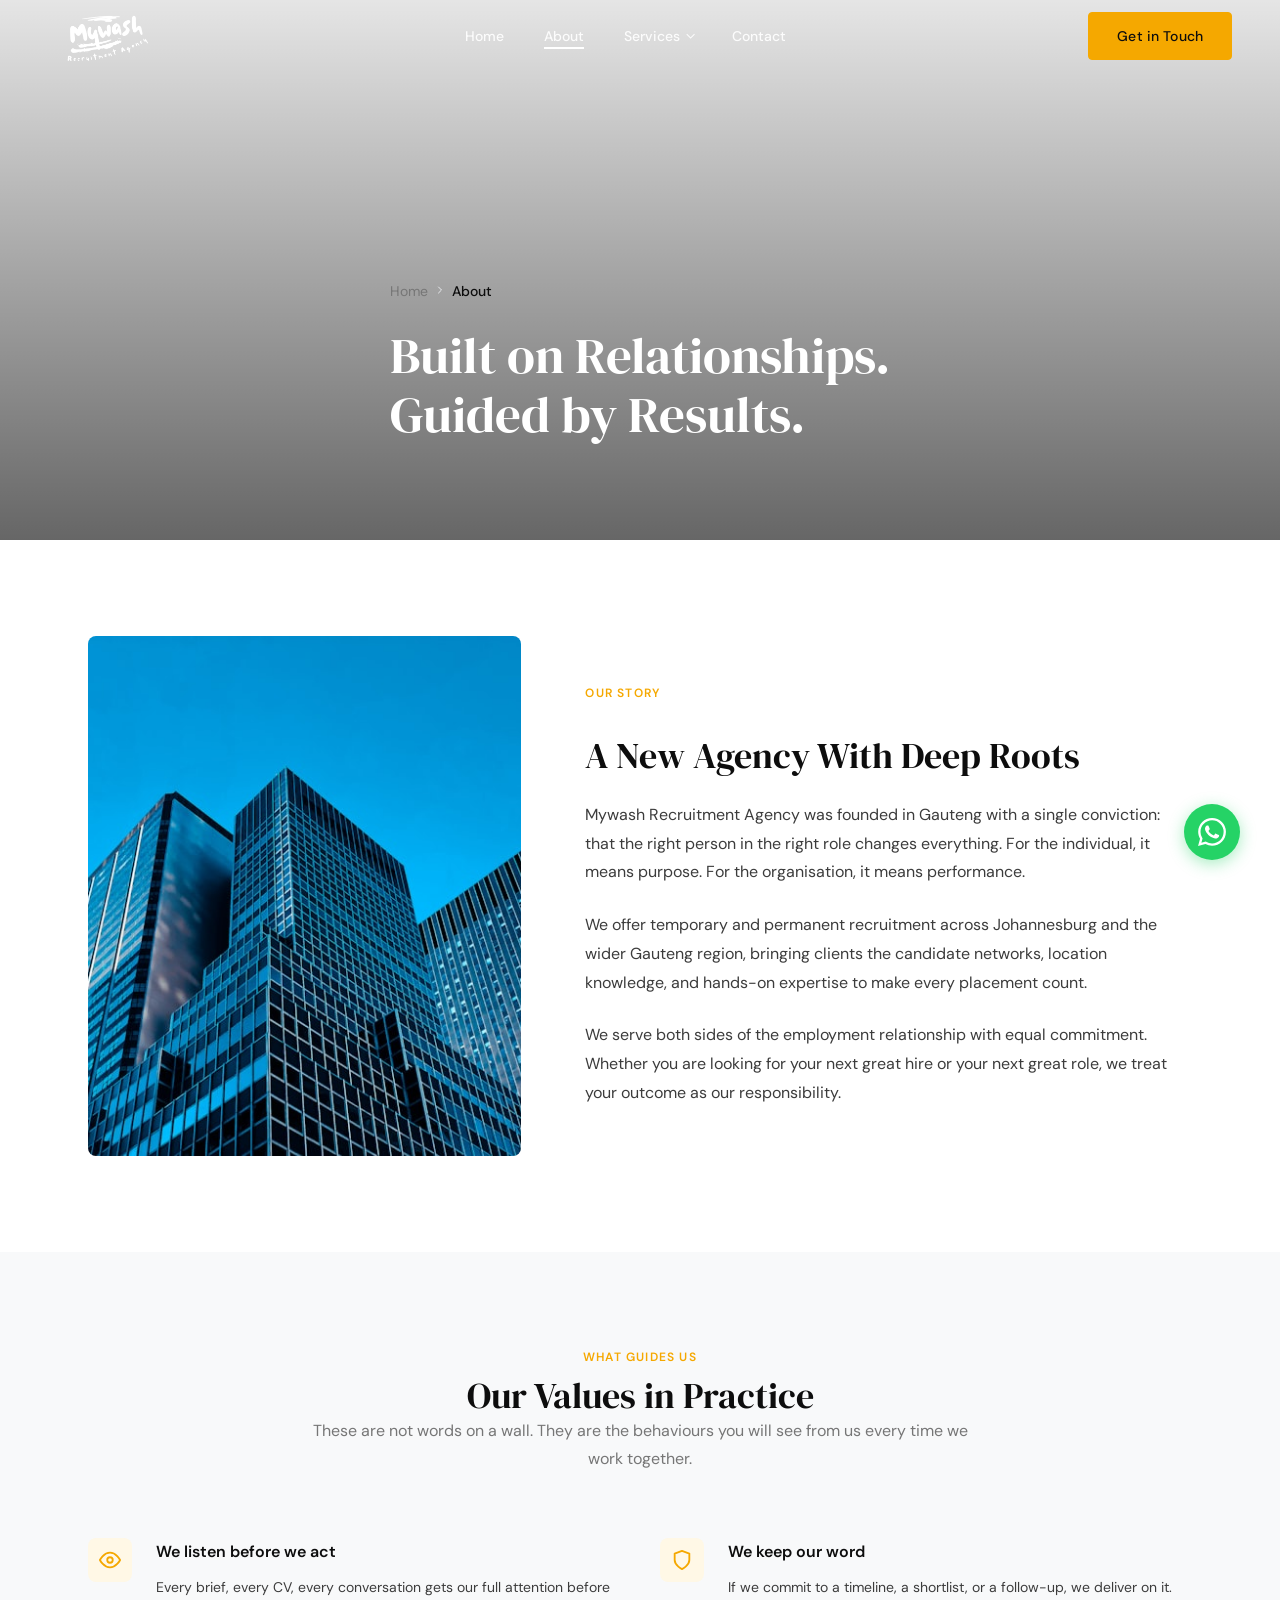
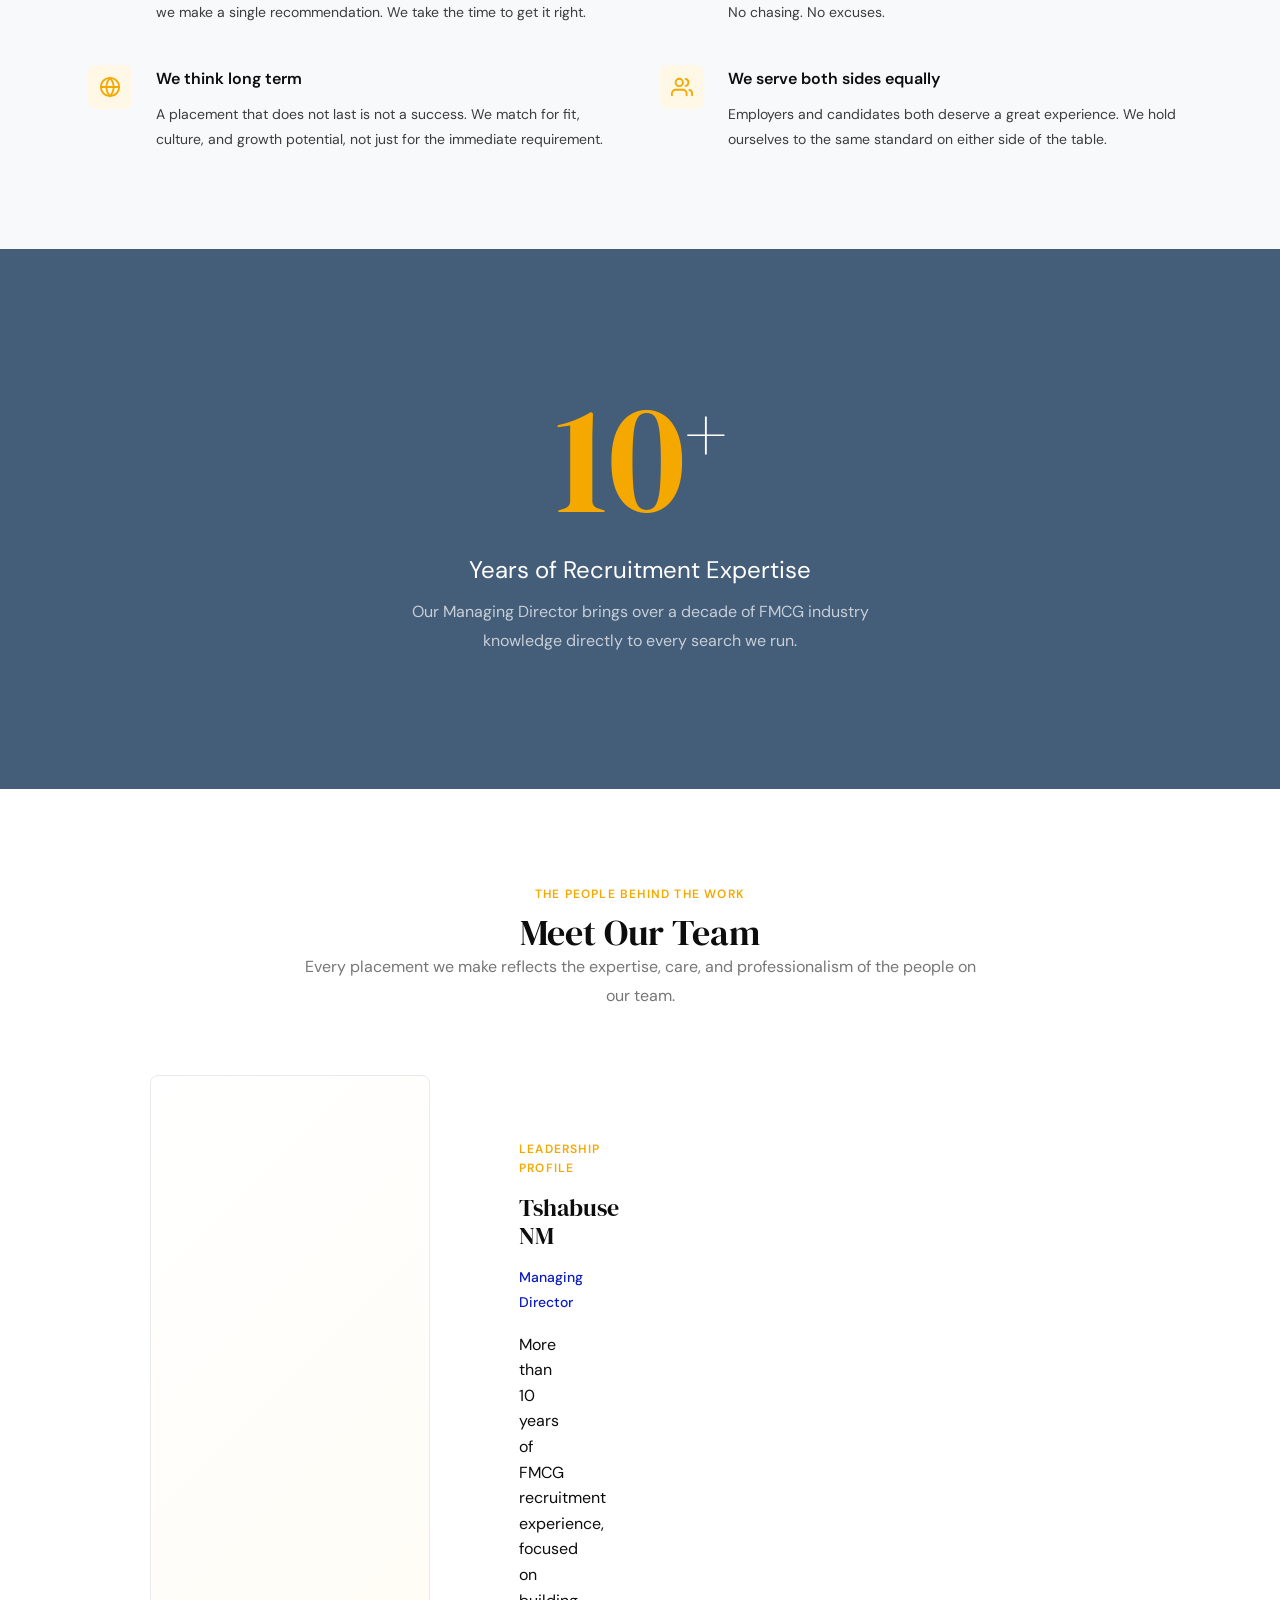
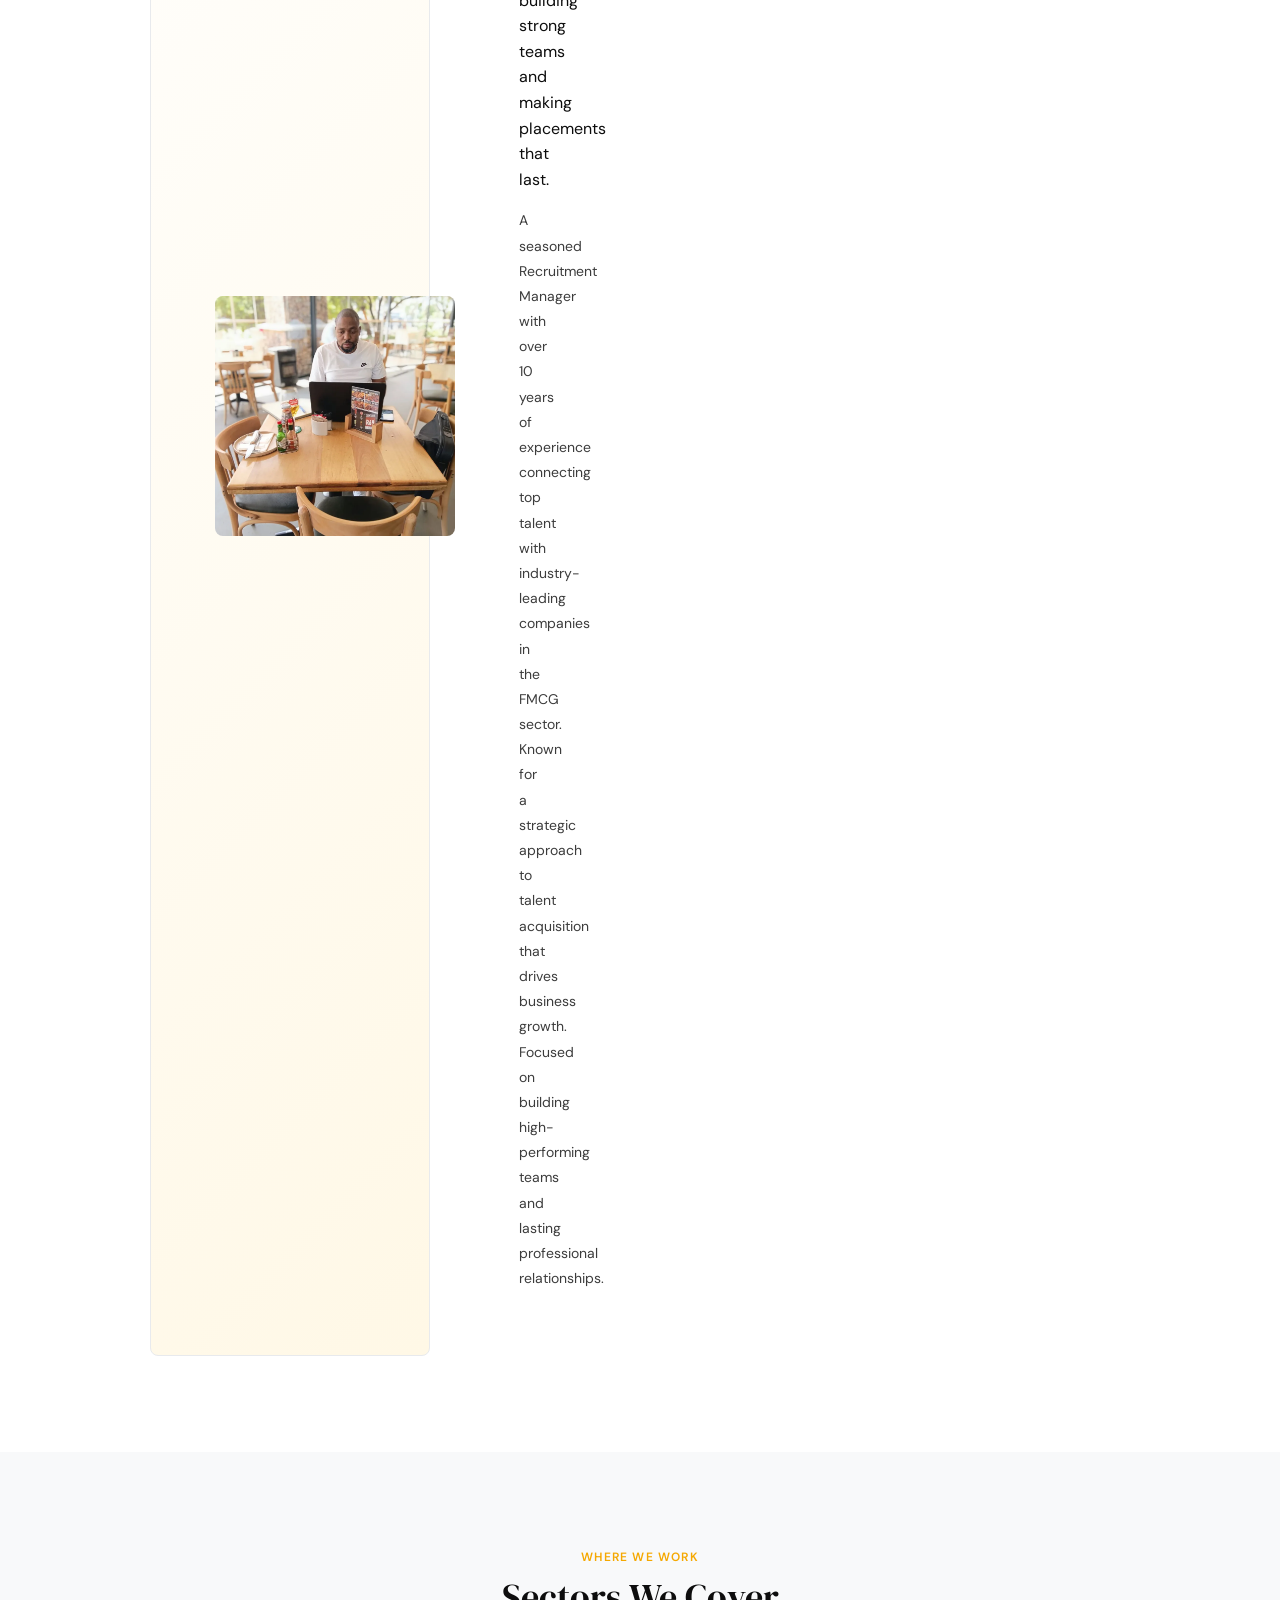
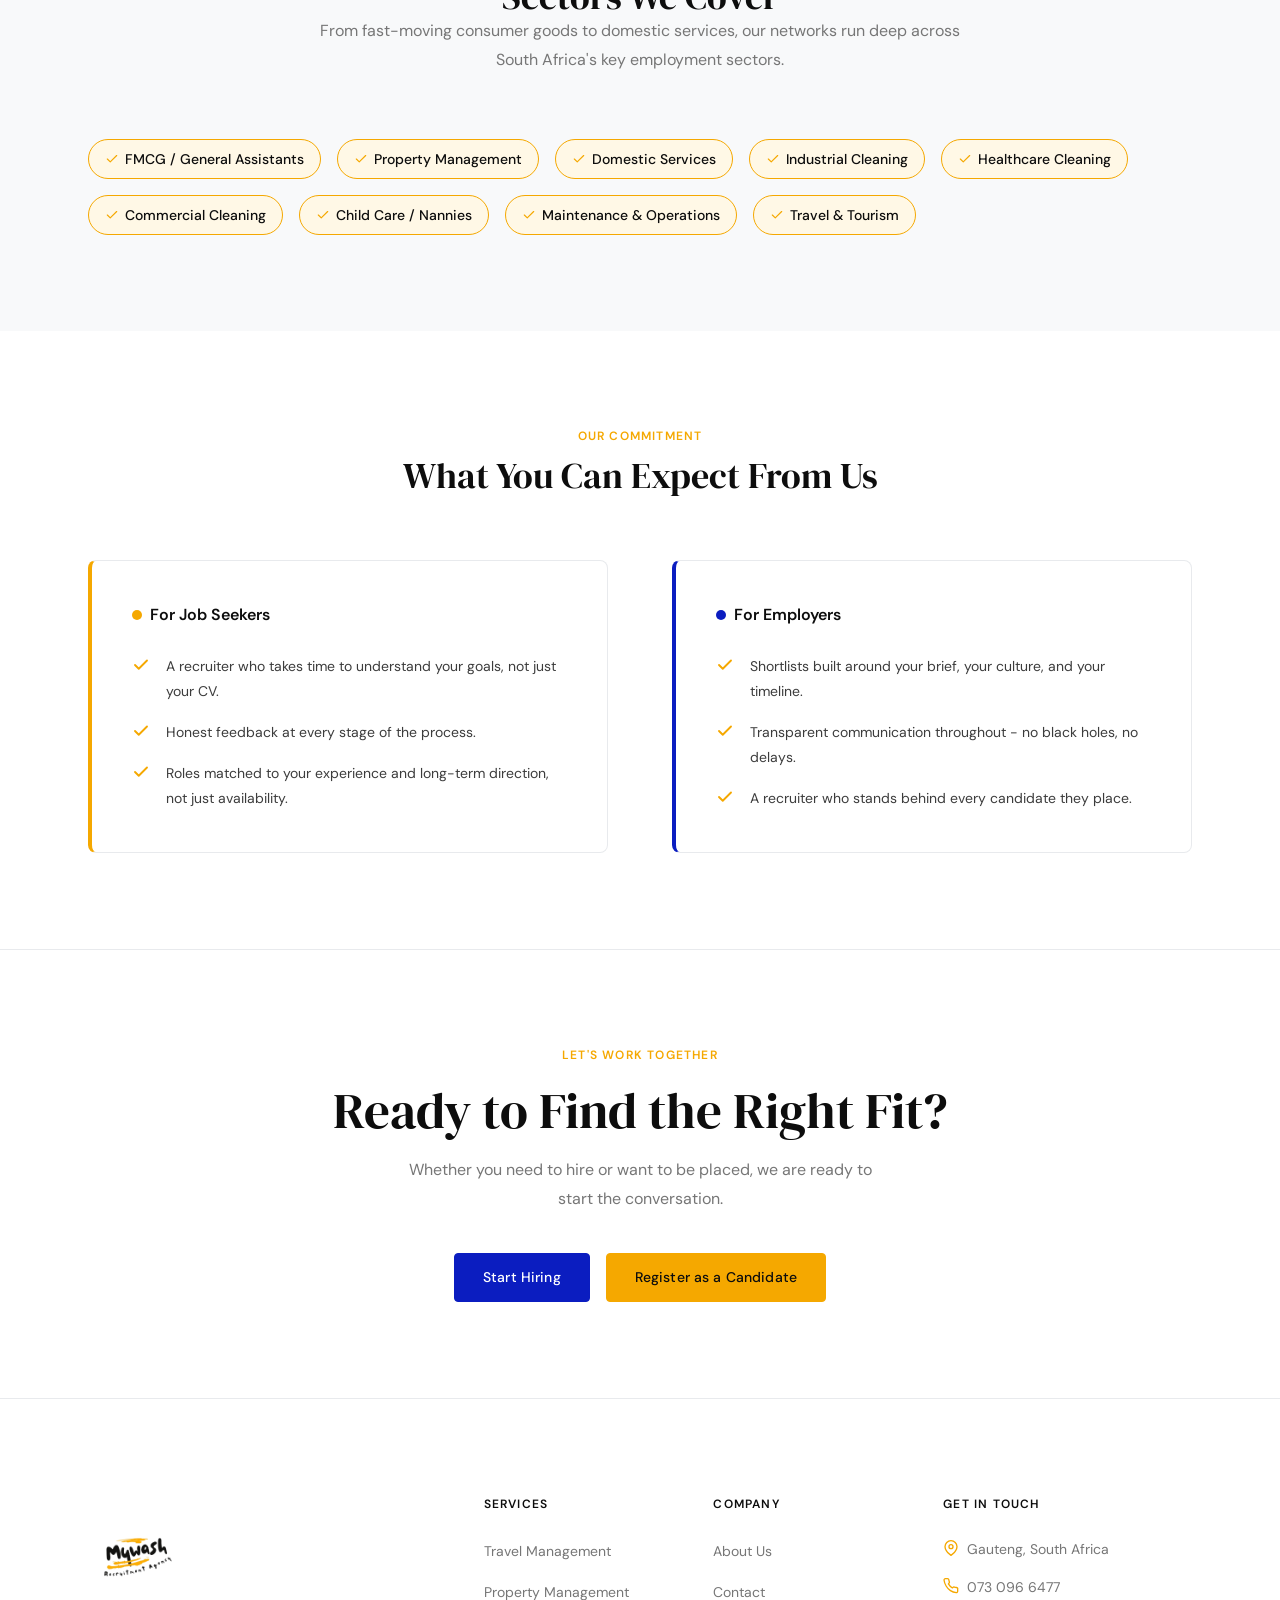
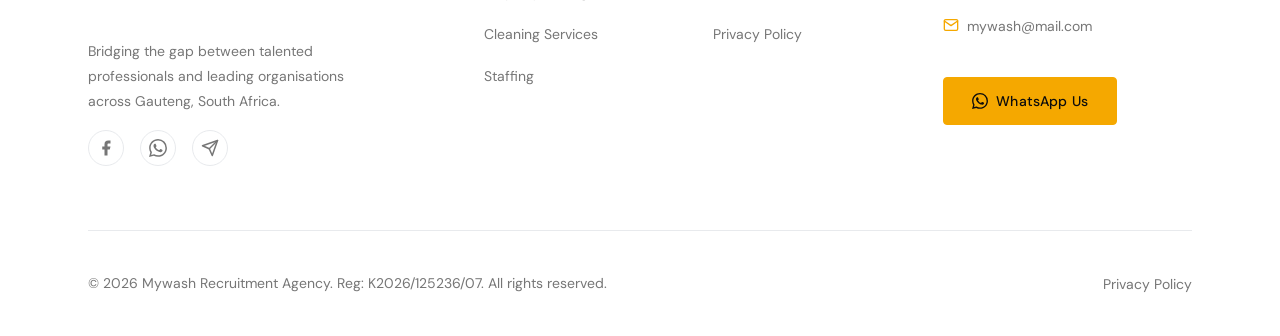
==== about.html @ baf0dbfb "replace unsplash images with local" ====
<!DOCTYPE html>
<html lang="en">
<head>
  <meta charset="UTF-8" />
  <meta name="viewport" content="width=device-width, initial-scale=1.0" />

  <!-- Primary SEO -->
  <title>About Us | Mywash Recruitment Agency - Gauteng</title>
  <meta name="description" content="Meet the team behind Mywash Recruitment Agency. Based in Gauteng, we connect top talent with leading organisations through a personalised, strategic approach to recruitment." />
  <link rel="canonical" href="https://www.mywashrecruitment.co.za/about.html" />
  <meta name="robots" content="index, follow" />

  <!-- Open Graph -->
  <meta property="og:type"         content="website" />
  <meta property="og:title"        content="About Mywash Recruitment Agency" />
  <meta property="og:description"  content="Based in Gauteng, we connect top talent with leading organisations through a personalised, strategic approach to recruitment." />
  <meta property="og:url"          content="https://www.mywashrecruitment.co.za/about.html" />
  <meta property="og:image"        content="https://www.mywashrecruitment.co.za/images/og/about-og.jpg" />
  <meta property="og:image:width"  content="1200" />
  <meta property="og:image:height" content="630" />
  <meta property="og:site_name"    content="Mywash Recruitment Agency" />

  <!-- Twitter/X Card -->
  <meta name="twitter:card"        content="summary_large_image" />
  <meta name="twitter:title"       content="About Mywash Recruitment Agency" />
  <meta name="twitter:description" content="Based in Gauteng, we connect top talent with leading organisations through a personalised, strategic approach to recruitment." />
  <meta name="twitter:image"       content="https://www.mywashrecruitment.co.za/images/og/about-og.jpg" />

  <!-- Preconnect -->
  <link rel="preconnect" href="https://fonts.googleapis.com" />
  <link rel="preconnect" href="https://fonts.gstatic.com" crossorigin />

  <!-- Fonts -->
  <link href="https://fonts.googleapis.com/css2?family=DM+Serif+Display&family=DM+Sans:wght@400;500;600&display=swap" rel="stylesheet" />

  <!-- Favicon -->
  <link rel="icon" type="image/png" href="/images/logo.png" />
  <link rel="apple-touch-icon" href="/images/logo.png" sizes="180x180" />
  <link rel="manifest" href="/site.webmanifest" />
  <meta name="theme-color" content="#F5A800" />

  <!-- Structured Data: Organization -->
  <script type="application/ld+json">
  {
    "@context": "https://schema.org",
    "@type": "Organization",
    "name": "Mywash Recruitment Agency",
    "url": "https://www.mywashrecruitment.co.za",
    "logo": "https://www.mywashrecruitment.co.za/images/logo.png",
    "description": "Mywash Recruitment Agency bridges the gap between talented professionals and leading organisations in Gauteng, South Africa.",
    "address": {
      "@type": "PostalAddress",
      "addressRegion": "Gauteng",
      "addressCountry": "ZA"
    },
    "contactPoint": {
      "@type": "ContactPoint",
      "contactType": "customer service",
      "telephone": "+27730966477",
      "email": "mywash@mail.com"
    },
    "foundingDate": "2026",
    "registration": "K2026/125236/07"
  }
  </script>

  <!-- Structured Data: BreadcrumbList -->
  <script type="application/ld+json">
  {
    "@context": "https://schema.org",
    "@type": "BreadcrumbList",
    "itemListElement": [
      { "@type": "ListItem", "position": 1, "name": "Home", "item": "https://www.mywashrecruitment.co.za/" },
      { "@type": "ListItem", "position": 2, "name": "About", "item": "https://www.mywashrecruitment.co.za/about.html" }
    ]
  }
  </script>

  <!-- Stylesheet -->
  <link rel="preload" as="image" href="/images/about_hero.jpg" fetchpriority="high" />
  <link rel="stylesheet" href="/css/main.css" />

  <style>
    /* ── Page-specific styles ── */

    /* Promise split section */
    .promise {
      display: grid;
      grid-template-columns: 1fr;
      gap: var(--space-xl);
    }

    .promise__col {
      padding: var(--space-lg);
      border-radius: var(--radius-card);
      border: 1px solid var(--color-border);
    }

    .promise__col--candidates {
      border-left: 4px solid var(--color-primary);
    }

    .promise__col--clients {
      border-left: 4px solid var(--color-secondary);
    }

    .promise__col-title {
      font-family: var(--font-body);
      font-size: var(--text-body);
      font-weight: 600;
      color: var(--color-text-primary);
      margin-bottom: var(--space-md);
      display: flex;
      align-items: center;
      gap: var(--space-xs);
    }

    .promise__col-title-dot {
      width: 10px;
      height: 10px;
      border-radius: 50%;
      flex-shrink: 0;
    }

    .promise__col--candidates .promise__col-title-dot {
      background-color: var(--color-primary);
    }

    .promise__col--clients .promise__col-title-dot {
      background-color: var(--color-secondary);
    }

    @media (min-width: 768px) {
      .promise {
        grid-template-columns: 1fr 1fr;
      }
    }

    /* Featured team card for a single-profile section */
    .team__grid--featured {
      display: block;
      max-width: 980px;
      margin: 0 auto;
    }

    .team-card--featured {
      display: grid;
      grid-template-columns: 1fr;
      gap: var(--space-xl);
      align-items: center;
      padding: var(--space-xl);
      border: 1px solid var(--color-border);
      border-radius: var(--radius-card);
      background: linear-gradient(135deg, var(--color-white) 0%, #FFF8E6 100%);
      text-align: center;
    }

    .team-card--featured .team-card__photo {
      width: min(280px, 100%);
      height: auto;
      aspect-ratio: 1 / 1;
      margin: 0 auto;
      border-radius: var(--radius-card);
      object-fit: cover;
      border: 0;
    }

    .team-card__content {
      display: flex;
      flex-direction: column;
      gap: var(--space-sm);
    }

    .team-card__eyebrow {
      font-size: var(--text-label);
      font-weight: 600;
      letter-spacing: var(--tracking-label);
      text-transform: uppercase;
      color: var(--color-primary);
    }

    .team-card--featured .team-card__name,
    .team-card--featured .team-card__title {
      margin-bottom: 0;
    }

    .team-card--featured .team-card__title {
      color: var(--color-secondary);
    }

    .team-card__summary {
      font-size: var(--text-body);
      color: var(--color-text-primary);
      line-height: var(--leading-normal);
      max-width: 34rem;
      margin: 0 auto;
    }

    .team-card--featured .team-card__bio {
      max-width: 36rem;
      margin: 0 auto;
    }

    @media (min-width: 768px) {
      .team-card--featured {
        grid-template-columns: minmax(240px, 320px) minmax(0, 1fr);
        text-align: left;
      }

      .team-card--featured .team-card__photo,
      .team-card__summary,
      .team-card--featured .team-card__bio {
        margin: 0;
      }
    }

    /* Sector pills */
    .sectors__list {
      display: flex;
      flex-wrap: wrap;
      gap: var(--space-sm);
      margin-top: var(--space-lg);
    }

    .sector-pill {
      display: inline-flex;
      align-items: center;
      gap: 0.375rem;
      padding: 0.5rem 1rem;
      background-color: var(--color-primary-light);
      border: 1px solid var(--color-primary);
      border-radius: 999px;
      font-size: var(--text-small);
      font-weight: 500;
      color: var(--color-text-primary);
    }

    .sector-pill svg {
      color: var(--color-primary);
      flex-shrink: 0;
    }

    /* Stat overlay panel */
    .stat-panel {
      position: relative;
      min-height: 60vh;
      display: flex;
      align-items: center;
      justify-content: center;
      overflow: hidden;
    }

    .stat-panel__bg {
      position: absolute;
      inset: 0;
      background-image: url('/images/about_stat.jpg');
      background-size: cover;
      background-position: center;
      z-index: 0;
    }

    .stat-panel__bg::after {
      content: '';
      position: absolute;
      inset: 0;
      background: rgba(27, 58, 92, 0.82);
    }

    .stat-panel__content {
      position: relative;
      z-index: 1;
      text-align: center;
      padding: var(--space-2xl) var(--gutter);
    }

    .stat-panel__number {
      font-family: var(--font-display);
      font-size: clamp(5rem, 12vw, 10rem);
      color: var(--color-primary);
      line-height: 1;
      display: block;
    }

    .stat-panel__label {
      font-size: var(--text-h3);
      color: var(--color-white);
      margin-top: var(--space-sm);
      display: block;
    }

    .stat-panel__sub {
      font-size: var(--text-body);
      color: rgba(255,255,255,0.7);
      margin-top: var(--space-xs);
      max-width: 480px;
      margin-left: auto;
      margin-right: auto;
    }
  </style>
</head>

<body>

  <!-- Skip link -->
  <a href="#main-content" class="skip-link">Skip to main content</a>

  <!-- ═══════════════════════════════════════════════════════════
       NAVIGATION
  ═══════════════════════════════════════════════════════════ -->
  <header>
    <nav class="nav nav--transparent" aria-label="Main navigation">
      <div class="nav__inner">
        <a href="/" class="nav__logo" aria-label="Mywash Recruitment Agency - Home">
          <img src="/images/logo.png" alt="Mywash Recruitment Agency logo" class="nav__logo-img" width="382" height="120" />
        </a>
        <ul class="nav__links" role="list">
          <li><a href="/" class="nav__link">Home</a></li>
          <li><a href="/about.html" class="nav__link is-active">About</a></li>
          <li class="nav__dropdown">
            <a href="#" class="nav__link" aria-haspopup="true">Services</a>
            <ul class="nav__dropdown-menu" role="list">
              <li><a href="/services/travel-management.html" class="nav__dropdown-item">Travel Management</a></li>
              <li><a href="/services/property-management.html" class="nav__dropdown-item">Property Management</a></li>
              <li><a href="/services/cleaning-services.html" class="nav__dropdown-item">Cleaning Services</a></li>
              <li><a href="/services/staffing.html" class="nav__dropdown-item">Staffing</a></li>
            </ul>
          </li>
          <li><a href="/contact.html" class="nav__link">Contact</a></li>
        </ul>
        <a href="/contact.html" class="btn btn--primary nav__cta">Get in Touch</a>
        <button type="button" class="nav__hamburger" aria-label="Open menu" aria-expanded="false" aria-controls="mobile-drawer">
          <span class="nav__hamburger-line"></span>
          <span class="nav__hamburger-line"></span>
          <span class="nav__hamburger-line"></span>
        </button>
      </div>
    </nav>

    <!-- Mobile drawer -->
    <div class="nav__drawer" id="mobile-drawer" role="dialog" aria-label="Mobile navigation" aria-modal="true">
      <button type="button" class="nav__drawer-close" aria-label="Close menu">
        <svg width="24" height="24" viewBox="0 0 24 24" fill="none" stroke="currentColor" stroke-width="2" stroke-linecap="round" stroke-linejoin="round" aria-hidden="true"><line x1="18" y1="6" x2="6" y2="18"/><line x1="6" y1="6" x2="18" y2="18"/></svg>
      </button>
      <nav aria-label="Mobile navigation">
        <ul class="nav__drawer-links" role="list">
          <li><a href="/" class="nav__drawer-link">Home</a></li>
          <li><a href="/about.html" class="nav__drawer-link">About</a></li>
          <li>
            <span class="nav__drawer-sublabel">Services</span>
            <a href="/services/travel-management.html" class="nav__drawer-sublink">Travel Management</a>
            <a href="/services/property-management.html" class="nav__drawer-sublink">Property Management</a>
            <a href="/services/cleaning-services.html" class="nav__drawer-sublink">Cleaning Services</a>
            <a href="/services/staffing.html" class="nav__drawer-sublink">Staffing</a>
          </li>
          <li><a href="/contact.html" class="nav__drawer-link">Contact</a></li>
        </ul>
      </nav>
      <div class="nav__drawer-cta">
        <a href="/contact.html" class="btn btn--primary">Get in Touch</a>
      </div>
    </div>
    <div class="nav__overlay" aria-hidden="true"></div>
  </header>

  <main id="main-content">

    <!-- ═══════════════════════════════════════════════════════════
         PAGE HERO
    ═══════════════════════════════════════════════════════════ -->
    <section class="page-hero page-hero--lg" aria-label="About page hero">
      <div class="page-hero__bg" style="background-image: url('/images/about_hero.jpg');" role="img" aria-label="Modern professional office with natural light and collaborative workspace"></div>
      <div class="container">
        <div class="page-hero__content">
          <nav aria-label="Breadcrumb">
            <ol class="breadcrumb">
              <li class="breadcrumb__item">
                <a href="/" class="breadcrumb__link">Home</a>
                <span class="breadcrumb__sep" aria-hidden="true">
                  <svg width="12" height="12" viewBox="0 0 24 24" fill="none" stroke="currentColor" stroke-width="2" stroke-linecap="round" stroke-linejoin="round"><polyline points="9 18 15 12 9 6"/></svg>
                </span>
              </li>
              <li class="breadcrumb__item">
                <span class="breadcrumb__current">About</span>
              </li>
            </ol>
          </nav>
          <h1 class="page-hero__title">Built on Relationships.<br>Guided by Results.</h1>
        </div>
      </div>
    </section>

    <!-- ═══════════════════════════════════════════════════════════
         OUR STORY
    ═══════════════════════════════════════════════════════════ -->
    <section class="section-pad" aria-labelledby="story-heading">
      <div class="container">
        <div class="two-col">
          <div class="two-col__media reveal">
            <img
              src="/images/about_story.jpg"
              alt="Professional office building representing Mywash Recruitment Agency headquarters in Gauteng"
              width="800"
              height="520"
              loading="lazy"
              decoding="async"
            />
          </div>
          <div class="two-col__content reveal">
            <span class="label">Our Story</span>
            <h2 id="story-heading">A New Agency With Deep Roots</h2>
            <p>Mywash Recruitment Agency was founded in Gauteng with a single conviction: that the right person in the right role changes everything. For the individual, it means purpose. For the organisation, it means performance.</p>
            <p>We offer temporary and permanent recruitment across Johannesburg and the wider Gauteng region, bringing clients the candidate networks, location knowledge, and hands-on expertise to make every placement count.</p>
            <p>We serve both sides of the employment relationship with equal commitment. Whether you are looking for your next great hire or your next great role, we treat your outcome as our responsibility.</p>
          </div>
        </div>
      </div>
    </section>

    <!-- ═══════════════════════════════════════════════════════════
         MISSION & VALUES
    ═══════════════════════════════════════════════════════════ -->
    <section class="section-pad bg-surface" aria-labelledby="values-heading">
      <div class="container">
        <header class="section-header reveal">
          <span class="label">What Guides Us</span>
          <h2 id="values-heading">Our Values in Practice</h2>
          <p class="section-header__subtitle">These are not words on a wall. They are the behaviours you will see from us every time we work together.</p>
        </header>

        <div class="values__grid reveal-stagger">
          <div class="value-item reveal">
            <div class="value-item__icon" aria-hidden="true">
              <svg width="22" height="22" viewBox="0 0 24 24" fill="none" stroke="currentColor" stroke-width="2" stroke-linecap="round" stroke-linejoin="round"><path d="M1 12s4-8 11-8 11 8 11 8-4 8-11 8-11-8-11-8z"/><circle cx="12" cy="12" r="3"/></svg>
            </div>
            <div>
              <p class="value-item__title">We listen before we act</p>
              <p class="value-item__text">Every brief, every CV, every conversation gets our full attention before we make a single recommendation. We take the time to get it right.</p>
            </div>
          </div>
          <div class="value-item reveal">
            <div class="value-item__icon" aria-hidden="true">
              <svg width="22" height="22" viewBox="0 0 24 24" fill="none" stroke="currentColor" stroke-width="2" stroke-linecap="round" stroke-linejoin="round"><path d="M12 22s8-4 8-10V5l-8-3-8 3v7c0 6 8 10 8 10z"/></svg>
            </div>
            <div>
              <p class="value-item__title">We keep our word</p>
              <p class="value-item__text">If we commit to a timeline, a shortlist, or a follow-up, we deliver on it. No chasing. No excuses.</p>
            </div>
          </div>
          <div class="value-item reveal">
            <div class="value-item__icon" aria-hidden="true">
              <svg width="22" height="22" viewBox="0 0 24 24" fill="none" stroke="currentColor" stroke-width="2" stroke-linecap="round" stroke-linejoin="round"><circle cx="12" cy="12" r="10"/><line x1="2" y1="12" x2="22" y2="12"/><path d="M12 2a15.3 15.3 0 0 1 4 10 15.3 15.3 0 0 1-4 10 15.3 15.3 0 0 1-4-10 15.3 15.3 0 0 1 4-10z"/></svg>
            </div>
            <div>
              <p class="value-item__title">We think long term</p>
              <p class="value-item__text">A placement that does not last is not a success. We match for fit, culture, and growth potential, not just for the immediate requirement.</p>
            </div>
          </div>
          <div class="value-item reveal">
            <div class="value-item__icon" aria-hidden="true">
              <svg width="22" height="22" viewBox="0 0 24 24" fill="none" stroke="currentColor" stroke-width="2" stroke-linecap="round" stroke-linejoin="round"><path d="M17 21v-2a4 4 0 0 0-4-4H5a4 4 0 0 0-4 4v2"/><circle cx="9" cy="7" r="4"/><path d="M23 21v-2a4 4 0 0 0-3-3.87"/><path d="M16 3.13a4 4 0 0 1 0 7.75"/></svg>
            </div>
            <div>
              <p class="value-item__title">We serve both sides equally</p>
              <p class="value-item__text">Employers and candidates both deserve a great experience. We hold ourselves to the same standard on either side of the table.</p>
            </div>
          </div>
        </div>
      </div>
    </section>

    <!-- ═══════════════════════════════════════════════════════════
         STAT OVERLAY PANEL
    ═══════════════════════════════════════════════════════════ -->
    <section class="stat-panel" aria-label="10 years of recruitment experience">
      <div class="stat-panel__bg" role="img" aria-label="Business professionals collaborating in a modern boardroom setting"></div>
      <div class="stat-panel__content reveal">
        <span class="stat-panel__number">10<span class="stat-panel__plus">+</span></span>
        <span class="stat-panel__label">Years of Recruitment Expertise</span>
        <p class="stat-panel__sub">Our Managing Director brings over a decade of FMCG industry knowledge directly to every search we run.</p>
      </div>
    </section>

    <!-- ═══════════════════════════════════════════════════════════
         MEET THE TEAM
    ═══════════════════════════════════════════════════════════ -->
    <section class="section-pad" aria-labelledby="team-heading">
      <div class="container">
        <header class="section-header reveal">
          <span class="label">The People Behind the Work</span>
          <h2 id="team-heading">Meet Our Team</h2>
          <p class="section-header__subtitle">Every placement we make reflects the expertise, care, and professionalism of the people on our team.</p>
        </header>

        <div class="team__grid team__grid--featured reveal-stagger">

          <!-- Managing Director -->
          <article class="team-card team-card--featured reveal">
            <img
              src="/images/tshabuse.jpg"
              alt="Tshabuse NM, Managing Director at Mywash Recruitment Agency"
              class="team-card__photo"
              width="320" height="320"
              loading="lazy"
              decoding="async"
            />
            <div class="team-card__content">
              <span class="team-card__eyebrow">Leadership Profile</span>
              <h3 class="team-card__name">Tshabuse NM</h3>
              <p class="team-card__title">Managing Director</p>
              <p class="team-card__summary">More than 10 years of FMCG recruitment experience, focused on building strong teams and making placements that last.</p>
              <p class="team-card__bio">A seasoned Recruitment Manager with over 10 years of experience connecting top talent with industry-leading companies in the FMCG sector. Known for a strategic approach to talent acquisition that drives business growth. Focused on building high-performing teams and lasting professional relationships.</p>
            </div>
          </article>

        </div>
      </div>
    </section>

    <!-- ═══════════════════════════════════════════════════════════
         SECTORS WE SERVE
    ═══════════════════════════════════════════════════════════ -->
    <section class="section-pad bg-surface" aria-labelledby="sectors-heading">
      <div class="container">
        <header class="section-header reveal">
          <span class="label">Where We Work</span>
          <h2 id="sectors-heading">Sectors We Cover</h2>
          <p class="section-header__subtitle">From fast-moving consumer goods to domestic services, our networks run deep across South Africa's key employment sectors.</p>
        </header>

        <div class="sectors__list reveal">
          <span class="sector-pill">
            <svg width="14" height="14" viewBox="0 0 24 24" fill="none" stroke="currentColor" stroke-width="2" stroke-linecap="round" stroke-linejoin="round" aria-hidden="true"><polyline points="20 6 9 17 4 12"/></svg>
            FMCG / General Assistants
          </span>
          <span class="sector-pill">
            <svg width="14" height="14" viewBox="0 0 24 24" fill="none" stroke="currentColor" stroke-width="2" stroke-linecap="round" stroke-linejoin="round" aria-hidden="true"><polyline points="20 6 9 17 4 12"/></svg>
            Property Management
          </span>
          <span class="sector-pill">
            <svg width="14" height="14" viewBox="0 0 24 24" fill="none" stroke="currentColor" stroke-width="2" stroke-linecap="round" stroke-linejoin="round" aria-hidden="true"><polyline points="20 6 9 17 4 12"/></svg>
            Domestic Services
          </span>
          <span class="sector-pill">
            <svg width="14" height="14" viewBox="0 0 24 24" fill="none" stroke="currentColor" stroke-width="2" stroke-linecap="round" stroke-linejoin="round" aria-hidden="true"><polyline points="20 6 9 17 4 12"/></svg>
            Industrial Cleaning
          </span>
          <span class="sector-pill">
            <svg width="14" height="14" viewBox="0 0 24 24" fill="none" stroke="currentColor" stroke-width="2" stroke-linecap="round" stroke-linejoin="round" aria-hidden="true"><polyline points="20 6 9 17 4 12"/></svg>
            Healthcare Cleaning
          </span>
          <span class="sector-pill">
            <svg width="14" height="14" viewBox="0 0 24 24" fill="none" stroke="currentColor" stroke-width="2" stroke-linecap="round" stroke-linejoin="round" aria-hidden="true"><polyline points="20 6 9 17 4 12"/></svg>
            Commercial Cleaning
          </span>
          <span class="sector-pill">
            <svg width="14" height="14" viewBox="0 0 24 24" fill="none" stroke="currentColor" stroke-width="2" stroke-linecap="round" stroke-linejoin="round" aria-hidden="true"><polyline points="20 6 9 17 4 12"/></svg>
            Child Care / Nannies
          </span>
          <span class="sector-pill">
            <svg width="14" height="14" viewBox="0 0 24 24" fill="none" stroke="currentColor" stroke-width="2" stroke-linecap="round" stroke-linejoin="round" aria-hidden="true"><polyline points="20 6 9 17 4 12"/></svg>
            Maintenance &amp; Operations
          </span>
          <span class="sector-pill">
            <svg width="14" height="14" viewBox="0 0 24 24" fill="none" stroke="currentColor" stroke-width="2" stroke-linecap="round" stroke-linejoin="round" aria-hidden="true"><polyline points="20 6 9 17 4 12"/></svg>
            Travel &amp; Tourism
          </span>
        </div>
      </div>
    </section>

    <!-- ═══════════════════════════════════════════════════════════
         CANDIDATE & CLIENT PROMISE
    ═══════════════════════════════════════════════════════════ -->
    <section class="section-pad" aria-labelledby="promise-heading">
      <div class="container">
        <header class="section-header reveal">
          <span class="label">Our Commitment</span>
          <h2 id="promise-heading">What You Can Expect From Us</h2>
        </header>

        <div class="promise reveal">
          <div class="promise__col promise__col--candidates">
            <p class="promise__col-title">
              <span class="promise__col-title-dot" aria-hidden="true"></span>
              For Job Seekers
            </p>
            <ul class="checklist" role="list">
              <li class="checklist__item">
                <svg class="checklist__icon" viewBox="0 0 24 24" fill="none" stroke="currentColor" stroke-width="2.5" stroke-linecap="round" stroke-linejoin="round" aria-hidden="true"><polyline points="20 6 9 17 4 12"/></svg>
                A recruiter who takes time to understand your goals, not just your CV.
              </li>
              <li class="checklist__item">
                <svg class="checklist__icon" viewBox="0 0 24 24" fill="none" stroke="currentColor" stroke-width="2.5" stroke-linecap="round" stroke-linejoin="round" aria-hidden="true"><polyline points="20 6 9 17 4 12"/></svg>
                Honest feedback at every stage of the process.
              </li>
              <li class="checklist__item">
                <svg class="checklist__icon" viewBox="0 0 24 24" fill="none" stroke="currentColor" stroke-width="2.5" stroke-linecap="round" stroke-linejoin="round" aria-hidden="true"><polyline points="20 6 9 17 4 12"/></svg>
                Roles matched to your experience and long-term direction, not just availability.
              </li>
            </ul>
          </div>

          <div class="promise__col promise__col--clients">
            <p class="promise__col-title">
              <span class="promise__col-title-dot" aria-hidden="true"></span>
              For Employers
            </p>
            <ul class="checklist" role="list">
              <li class="checklist__item">
                <svg class="checklist__icon" viewBox="0 0 24 24" fill="none" stroke="currentColor" stroke-width="2.5" stroke-linecap="round" stroke-linejoin="round" aria-hidden="true"><polyline points="20 6 9 17 4 12"/></svg>
                Shortlists built around your brief, your culture, and your timeline.
              </li>
              <li class="checklist__item">
                <svg class="checklist__icon" viewBox="0 0 24 24" fill="none" stroke="currentColor" stroke-width="2.5" stroke-linecap="round" stroke-linejoin="round" aria-hidden="true"><polyline points="20 6 9 17 4 12"/></svg>
                Transparent communication throughout - no black holes, no delays.
              </li>
              <li class="checklist__item">
                <svg class="checklist__icon" viewBox="0 0 24 24" fill="none" stroke="currentColor" stroke-width="2.5" stroke-linecap="round" stroke-linejoin="round" aria-hidden="true"><polyline points="20 6 9 17 4 12"/></svg>
                A recruiter who stands behind every candidate they place.
              </li>
            </ul>
          </div>
        </div>
      </div>
    </section>

    <!-- ═══════════════════════════════════════════════════════════
         CTA BANNER
    ═══════════════════════════════════════════════════════════ -->
    <section class="cta-banner" aria-labelledby="about-cta-heading">
      <div class="container">
        <span class="label cta-banner__label">Let's Work Together</span>
        <h2 id="about-cta-heading" class="cta-banner__title">Ready to Find the Right Fit?</h2>
        <p class="cta-banner__sub">Whether you need to hire or want to be placed, we are ready to start the conversation.</p>
        <div class="cta-banner__btns">
          <a href="/contact.html" class="btn btn--employer">Start Hiring</a>
          <a href="https://wa.me/27730966477" class="btn btn--primary" target="_blank" rel="noopener noreferrer">Register as a Candidate</a>
        </div>
      </div>
    </section>

  </main>

  <!-- ═══════════════════════════════════════════════════════════
       FOOTER
  ═══════════════════════════════════════════════════════════ -->
  <footer class="footer" aria-label="Site footer">
    <div class="container">
      <div class="footer__grid">
        <div class="footer__brand">
          <img src="/images/logo.png" alt="Mywash Recruitment Agency" class="footer__logo" width="319" height="100" loading="lazy" />
          <p class="footer__tagline">Bridging the gap between talented professionals and leading organisations across Gauteng, South Africa.</p>
          <div class="footer__social" role="group" aria-label="Social media links">
            <a href="https://www.facebook.com/share/1NX3bXwiZi/" class="footer__social-link" aria-label="Facebook" target="_blank" rel="noopener noreferrer">
              <svg width="18" height="18" viewBox="0 0 24 24" fill="currentColor" aria-hidden="true"><path d="M18 2h-3a5 5 0 0 0-5 5v3H7v4h3v8h4v-8h3l1-4h-4V7a1 1 0 0 1 1-1h3z"/></svg>
            </a>
            <a href="https://wa.me/27730966477" class="footer__social-link" aria-label="WhatsApp" target="_blank" rel="noopener noreferrer">
              <svg width="18" height="18" viewBox="0 0 24 24" fill="currentColor" aria-hidden="true"><path d="M17.472 14.382c-.297-.149-1.758-.867-2.03-.967-.273-.099-.471-.148-.67.15-.197.297-.767.966-.94 1.164-.173.199-.347.223-.644.075-.297-.15-1.255-.463-2.39-1.475-.883-.788-1.48-1.761-1.653-2.059-.173-.297-.018-.458.13-.606.134-.133.298-.347.446-.52.149-.174.198-.298.298-.497.099-.198.05-.371-.025-.52-.075-.149-.669-1.612-.916-2.207-.242-.579-.487-.5-.669-.51-.173-.008-.371-.01-.57-.01-.198 0-.52.074-.792.372-.272.297-1.04 1.016-1.04 2.479 0 1.462 1.065 2.875 1.213 3.074.149.198 2.096 3.2 5.077 4.487.709.306 1.262.489 1.694.625.712.227 1.36.195 1.871.118.571-.085 1.758-.719 2.006-1.413.248-.694.248-1.289.173-1.413-.074-.124-.272-.198-.57-.347m-5.421 7.403h-.004a9.87 9.87 0 0 1-5.031-1.378l-.361-.214-3.741.982.998-3.648-.235-.374a9.86 9.86 0 0 1-1.51-5.26c.001-5.45 4.436-9.884 9.888-9.884 2.64 0 5.122 1.03 6.988 2.898a9.825 9.825 0 0 1 2.893 6.994c-.003 5.45-4.437 9.884-9.885 9.884m8.413-18.297A11.815 11.815 0 0 0 12.05 0C5.495 0 .16 5.335.157 11.892c0 2.096.547 4.142 1.588 5.945L.057 24l6.305-1.654a11.882 11.882 0 0 0 5.683 1.448h.005c6.554 0 11.89-5.335 11.893-11.893a11.821 11.821 0 0 0-3.48-8.413z"/></svg>
            </a>
            <a href="https://whatsapp.com/channel/0029Vb7r6QHEAKWMLTolqH0t" class="footer__social-link" aria-label="WhatsApp Channel" target="_blank" rel="noopener noreferrer">
              <svg width="18" height="18" viewBox="0 0 24 24" fill="none" stroke="currentColor" stroke-width="2" stroke-linecap="round" stroke-linejoin="round" aria-hidden="true"><path d="M22 2L11 13"/><path d="M22 2L15 22 11 13 2 9l20-7z"/></svg>
            </a>
          </div>
        </div>
        <nav aria-label="Footer services navigation">
          <span class="footer__col-title">Services</span>
          <ul class="footer__links" role="list">
            <li><a href="/services/travel-management.html" class="footer__link">Travel Management</a></li>
            <li><a href="/services/property-management.html" class="footer__link">Property Management</a></li>
            <li><a href="/services/cleaning-services.html" class="footer__link">Cleaning Services</a></li>
            <li><a href="/services/staffing.html" class="footer__link">Staffing</a></li>
          </ul>
        </nav>
        <nav aria-label="Footer company navigation">
          <span class="footer__col-title">Company</span>
          <ul class="footer__links" role="list">
            <li><a href="/about.html" class="footer__link">About Us</a></li>
            <li><a href="/contact.html" class="footer__link">Contact</a></li>
            <li><a href="/privacy-policy.html" class="footer__link">Privacy Policy</a></li>
          </ul>
        </nav>
        <div>
          <span class="footer__col-title">Get in Touch</span>
          <address>
            <div class="footer__contact-item">
              <svg class="footer__contact-icon" viewBox="0 0 24 24" fill="none" stroke="currentColor" stroke-width="2" stroke-linecap="round" stroke-linejoin="round" aria-hidden="true"><path d="M21 10c0 7-9 13-9 13s-9-6-9-13a9 9 0 0 1 18 0z"/><circle cx="12" cy="10" r="3"/></svg>
              <span>Gauteng, South Africa</span>
            </div>
            <div class="footer__contact-item">
              <svg class="footer__contact-icon" viewBox="0 0 24 24" fill="none" stroke="currentColor" stroke-width="2" stroke-linecap="round" stroke-linejoin="round" aria-hidden="true"><path d="M22 16.92v3a2 2 0 0 1-2.18 2 19.79 19.79 0 0 1-8.63-3.07A19.5 19.5 0 0 1 4.69 12a19.79 19.79 0 0 1-3.07-8.67A2 2 0 0 1 3.77 1h3a2 2 0 0 1 2 1.72c.127.96.361 1.903.7 2.81a2 2 0 0 1-.45 2.11L8.09 8.91a16 16 0 0 0 6 6l.86-.86a2 2 0 0 1 2.11-.45c.907.339 1.85.573 2.81.7A2 2 0 0 1 22 16.92z"/></svg>
              <a href="tel:+27730966477" class="footer__link">073 096 6477</a>
            </div>
            <div class="footer__contact-item">
              <svg class="footer__contact-icon" viewBox="0 0 24 24" fill="none" stroke="currentColor" stroke-width="2" stroke-linecap="round" stroke-linejoin="round" aria-hidden="true"><path d="M4 4h16c1.1 0 2 .9 2 2v12c0 1.1-.9 2-2 2H4c-1.1 0-2-.9-2-2V6c0-1.1.9-2 2-2z"/><polyline points="22,6 12,13 2,6"/></svg>
              <a href="mailto:mywash@mail.com" class="footer__link">mywash@mail.com</a>
            </div>
          </address>
          <div class="footer__cta-wrap">
            <a href="https://wa.me/27730966477" class="btn btn--primary" target="_blank" rel="noopener noreferrer">
              <svg width="16" height="16" viewBox="0 0 24 24" fill="currentColor" aria-hidden="true"><path d="M17.472 14.382c-.297-.149-1.758-.867-2.03-.967-.273-.099-.471-.148-.67.15-.197.297-.767.966-.94 1.164-.173.199-.347.223-.644.075-.297-.15-1.255-.463-2.39-1.475-.883-.788-1.48-1.761-1.653-2.059-.173-.297-.018-.458.13-.606.134-.133.298-.347.446-.52.149-.174.198-.298.298-.497.099-.198.05-.371-.025-.52-.075-.149-.669-1.612-.916-2.207-.242-.579-.487-.5-.669-.51-.173-.008-.371-.01-.57-.01-.198 0-.52.074-.792.372-.272.297-1.04 1.016-1.04 2.479 0 1.462 1.065 2.875 1.213 3.074.149.198 2.096 3.2 5.077 4.487.709.306 1.262.489 1.694.625.712.227 1.36.195 1.871.118.571-.085 1.758-.719 2.006-1.413.248-.694.248-1.289.173-1.413-.074-.124-.272-.198-.57-.347m-5.421 7.403h-.004a9.87 9.87 0 0 1-5.031-1.378l-.361-.214-3.741.982.998-3.648-.235-.374a9.86 9.86 0 0 1-1.51-5.26c.001-5.45 4.436-9.884 9.888-9.884 2.64 0 5.122 1.03 6.988 2.898a9.825 9.825 0 0 1 2.893 6.994c-.003 5.45-4.437 9.884-9.885 9.884m8.413-18.297A11.815 11.815 0 0 0 12.05 0C5.495 0 .16 5.335.157 11.892c0 2.096.547 4.142 1.588 5.945L.057 24l6.305-1.654a11.882 11.882 0 0 0 5.683 1.448h.005c6.554 0 11.89-5.335 11.893-11.893a11.821 11.821 0 0 0-3.48-8.413z"/></svg>
              WhatsApp Us
            </a>
          </div>
        </div>
      </div>

      <div class="footer__bottom">
        <p class="footer__copy">&copy; <span class="js-year"></span> Mywash Recruitment Agency. Reg: K2026/125236/07. All rights reserved.</p>
        <nav class="footer__legal-links" aria-label="Legal links">
          <a href="/privacy-policy.html" class="footer__legal-link">Privacy Policy</a>
        </nav>
      </div>
    </div>
  </footer>

  <!-- WhatsApp Floating Button -->
  <a href="https://wa.me/27730966477" class="whatsapp-float" aria-label="Chat with us on WhatsApp" target="_blank" rel="noopener noreferrer">
    <svg viewBox="0 0 24 24" fill="currentColor" aria-hidden="true"><path d="M17.472 14.382c-.297-.149-1.758-.867-2.03-.967-.273-.099-.471-.148-.67.15-.197.297-.767.966-.94 1.164-.173.199-.347.223-.644.075-.297-.15-1.255-.463-2.39-1.475-.883-.788-1.48-1.761-1.653-2.059-.173-.297-.018-.458.13-.606.134-.133.298-.347.446-.52.149-.174.198-.298.298-.497.099-.198.05-.371-.025-.52-.075-.149-.669-1.612-.916-2.207-.242-.579-.487-.5-.669-.51-.173-.008-.371-.01-.57-.01-.198 0-.52.074-.792.372-.272.297-1.04 1.016-1.04 2.479 0 1.462 1.065 2.875 1.213 3.074.149.198 2.096 3.2 5.077 4.487.709.306 1.262.489 1.694.625.712.227 1.36.195 1.871.118.571-.085 1.758-.719 2.006-1.413.248-.694.248-1.289.173-1.413-.074-.124-.272-.198-.57-.347m-5.421 7.403h-.004a9.87 9.87 0 0 1-5.031-1.378l-.361-.214-3.741.982.998-3.648-.235-.374a9.86 9.86 0 0 1-1.51-5.26c.001-5.45 4.436-9.884 9.888-9.884 2.64 0 5.122 1.03 6.988 2.898a9.825 9.825 0 0 1 2.893 6.994c-.003 5.45-4.437 9.884-9.885 9.884m8.413-18.297A11.815 11.815 0 0 0 12.05 0C5.495 0 .16 5.335.157 11.892c0 2.096.547 4.142 1.588 5.945L.057 24l6.305-1.654a11.882 11.882 0 0 0 5.683 1.448h.005c6.554 0 11.89-5.335 11.893-11.893a11.821 11.821 0 0 0-3.48-8.413z"/></svg>
  </a>

  <script src="/js/main.js" defer></script>

</body>
</html>
---- css/main.css ----
/* ==========================================================================
   MYWASH RECRUITMENT AGENCY - MAIN STYLESHEET
   Design system: Clean. Credible. Calm.
   Author: Sthembiso Ndlovu
   ========================================================================== */

/* ==========================================================================
   1. CSS CUSTOM PROPERTIES (DESIGN TOKENS)
   ========================================================================== */

:root {
  /* --- Brand Colors --- */
  --color-primary:       #F5A800;   /* yellow - CTAs, active states, accents */
  --color-primary-hover: #D48F00;   /* darker yellow - button hover */
  --color-primary-light: #FFF8E6;   /* pale yellow - hover bg, tag bg, focus halo */
  --color-secondary:     rgb(11, 29, 192);   /* deep navy - CTA banner bg, minimal accents */

  /* --- Neutral Foundation --- */
  --color-white:         #FFFFFF;   /* dominant background - 80%+ of all surfaces */
  --color-surface:       #F8F9FA;   /* subtle section differentiation only */
  --color-border:        #E8EAED;   /* dividers, card borders */
  --color-text-primary:  #0D0D0D;   /* headings */
  --color-text-body:     #3C3C3C;   /* body copy */
  --color-text-muted:    #767676;   /* captions, metadata */

  /* --- Typography --- */
  --font-display: 'DM Serif Display', Georgia, serif;
  --font-body:    'DM Sans', system-ui, sans-serif;

  /* --- Type Scale --- */
  --text-hero:   clamp(3rem, 6vw, 5rem);
  --text-h1:     clamp(2rem, 4vw, 3.25rem);
  --text-h2:     clamp(1.5rem, 3vw, 2.25rem);
  --text-h3:     clamp(1.125rem, 2vw, 1.5rem);
  --text-body:   1rem;
  --text-small:  0.875rem;
  --text-label:  0.75rem;

  /* --- Leading & Tracking --- */
  --leading-tight:  1.15;
  --leading-normal: 1.6;
  --leading-loose:  1.8;
  --tracking-label: 0.1em;

  /* --- Spacing Scale --- */
  --space-xs:  0.5rem;
  --space-sm:  1rem;
  --space-md:  1.5rem;
  --space-lg:  2.5rem;
  --space-xl:  4rem;
  --space-2xl: 6rem;
  --space-3xl: 10rem;

  /* --- Layout --- */
  --container-max:  1200px;
  --container-wide: 1440px;
  --gutter:         clamp(1.5rem, 4vw, 3rem);

  /* --- Borders & Radius --- */
  --radius-btn:  4px;
  --radius-card: 8px;

  /* --- Transitions --- */
  --ease-out:     cubic-bezier(0.25, 0.1, 0.25, 1);
  --ease-in-out:  cubic-bezier(0.4, 0, 0.6, 1);

  /* --- Z-Index Stack --- */
  --z-base:    1;
  --z-nav:     10;
  --z-dropdown:20;
  --z-drawer:  50;
  --z-modal:   100;
}

/* ==========================================================================
   2. RESET & BASE
   ========================================================================== */

*,
*::before,
*::after {
  box-sizing: border-box;
  margin: 0;
  padding: 0;
}

html {
  font-size: 16px;
  scroll-behavior: smooth;
  -webkit-text-size-adjust: 100%;
}

body {
  font-family: var(--font-body);
  font-size: var(--text-body);
  line-height: var(--leading-normal);
  color: var(--color-text-body);
  background-color: var(--color-white);
  overflow-x: hidden;
  -webkit-font-smoothing: antialiased;
  -moz-osx-font-smoothing: grayscale;
}

img, video {
  max-width: 100%;
  display: block;
}

a {
  color: inherit;
  text-decoration: none;
}

ul, ol {
  list-style: none;
}

button {
  cursor: pointer;
  border: none;
  background: none;
  font-family: var(--font-body);
}

/* ==========================================================================
   3. ACCESSIBILITY
   ========================================================================== */

/* Skip link */
.skip-link {
  position: absolute;
  top: -100%;
  left: var(--space-sm);
  background: var(--color-secondary);
  color: var(--color-white);
  padding: 0.5rem 1rem;
  border-radius: var(--radius-btn);
  font-size: var(--text-small);
  font-weight: 500;
  z-index: 9999;
  transition: top 0.2s ease;
}

.skip-link:focus {
  top: var(--space-sm);
}

/* Focus rings - keyboard users only */
:focus-visible {
  outline: 2px solid var(--color-primary);
  outline-offset: 3px;
}

/* Reduced motion */
@media (prefers-reduced-motion: reduce) {
  *, *::before, *::after {
    animation-duration: 0.01ms !important;
    transition-duration: 0.01ms !important;
    scroll-behavior: auto !important;
  }
}

/* ==========================================================================
   4. TYPOGRAPHY
   ========================================================================== */

h1, h2, h3, h4 {
  font-family: var(--font-display);
  color: var(--color-text-primary);
  line-height: var(--leading-tight);
  font-weight: 400; /* DM Serif Display looks best at regular weight */
}

h1 { font-size: var(--text-h1); }
h2 { font-size: var(--text-h2); }
h3 { font-size: var(--text-h3); }

p {
  line-height: var(--leading-loose);
  color: var(--color-text-body);
}

/* Eyebrow labels */
.label {
  font-family: var(--font-body);
  font-size: var(--text-label);
  font-weight: 600;
  letter-spacing: var(--tracking-label);
  text-transform: uppercase;
  color: var(--color-primary);
  margin-bottom: var(--space-xs);
  display: block;
}

/* ==========================================================================
   5. LAYOUT UTILITIES
   ========================================================================== */

.container {
  max-width: var(--container-max);
  margin: 0 auto;
  padding: 0 var(--gutter);
}

.container--wide {
  max-width: var(--container-wide);
  margin: 0 auto;
  padding: 0 var(--gutter);
}

.section-pad {
  padding: var(--space-2xl) 0;
}

.section-pad--lg {
  padding: var(--space-3xl) 0;
}

/* Section header */
.section-header {
  text-align: center;
  max-width: 680px;
  margin: 0 auto var(--space-xl);
}

.section-header__title {
  margin-bottom: var(--space-sm);
}

.section-header__subtitle {
  font-size: var(--text-body);
  color: var(--color-text-muted);
  line-height: var(--leading-loose);
}

.section-footer {
  text-align: center;
  margin-top: var(--space-lg);
}

/* Surface variation */
.bg-surface {
  background-color: var(--color-surface);
}

.bg-white {
  background-color: var(--color-white);
}

/* ==========================================================================
   6. BUTTONS
   ========================================================================== */

.btn {
  display: inline-flex;
  align-items: center;
  gap: 0.5rem;
  padding: 0.75rem 1.75rem;
  font-family: var(--font-body);
  font-size: var(--text-small);
  font-weight: 500;
  border-radius: var(--radius-btn);
  transition: background-color 0.25s var(--ease-out),
              border-color 0.25s var(--ease-out),
              transform 0.2s var(--ease-out);
  white-space: nowrap;
  letter-spacing: 0.01em;
  cursor: pointer;
  text-decoration: none;
}

/* Primary button */
.btn--primary {
  background-color: var(--color-primary);
  color: var(--color-text-primary);
  border: 1.5px solid var(--color-primary);
}

.btn--primary:hover {
  background-color: var(--color-primary-hover);
  border-color: var(--color-primary-hover);
  transform: translateY(-1px);
}

/* Ghost button (on white bg) */
.btn--ghost {
  background-color: transparent;
  color: var(--color-primary);
  border: 1.5px solid var(--color-primary);
}

.btn--ghost:hover {
  background-color: var(--color-primary-light);
}

/* Ghost-white (on dark/image backgrounds) */
.btn--ghost-white {
  background-color: transparent;
  color: var(--color-white);
  border: 1.5px solid var(--color-white);
}

.btn--ghost-white:hover {
  background-color: rgba(255, 255, 255, 0.15);
}

.btn--employer {
  background-color: var(--color-secondary);
  color: var(--color-white);
  border: 1.5px solid var(--color-secondary);
}

.btn--employer:hover {
  background-color: #07147A;
  border-color: #07147A;
  transform: translateY(-1px);
}

/* Text link with arrow */
.btn--text {
  padding: 0;
  background: none;
  border: none;
  color: var(--color-primary);
  font-size: var(--text-small);
  font-weight: 500;
  display: inline-flex;
  align-items: center;
  gap: 0.375rem;
}

.btn--text .btn__arrow {
  transition: transform 0.2s var(--ease-out);
}

.btn--text:hover .btn__arrow {
  transform: translateX(4px);
}

.btn--text:hover {
  text-decoration: underline;
}

/* ==========================================================================
   7. NAVIGATION
   ========================================================================== */

.nav {
  position: fixed;
  top: 0;
  left: 0;
  right: 0;
  z-index: var(--z-nav);
  transition: background-color 0.35s var(--ease-out),
              backdrop-filter 0.35s var(--ease-out),
              border-color 0.35s var(--ease-out),
              box-shadow 0.35s var(--ease-out);
  border-bottom: 1px solid transparent;
}

/* Transparent state - over hero */
.nav--transparent {
  background-color: transparent;
}

/* Scrolled state */
.nav--scrolled {
  background-color: rgba(255, 255, 255, 0.95);
  backdrop-filter: blur(12px);
  -webkit-backdrop-filter: blur(12px);
  border-bottom-color: var(--color-border);
}

.nav__inner {
  display: flex;
  align-items: center;
  justify-content: space-between;
  height: 72px;
  padding: 0 var(--gutter);
  max-width: var(--container-wide);
  margin: 0 auto;
}

/* Logo */
.nav__logo {
  display: flex;
  align-items: center;
  flex-shrink: 0;
}

.nav__logo-img {
  height: 144px;
  width: auto;
  transition: filter 0.35s var(--ease-out);
}

/* Logo on dark (transparent nav over hero) */
.nav--transparent .nav__logo-img {
  filter: brightness(0) invert(1);
}

.nav--scrolled .nav__logo-img {
  filter: none;
}

/* Desktop nav links */
.nav__links {
  display: none;
  align-items: center;
  gap: var(--space-lg);
}

.nav__link {
  font-size: var(--text-small);
  font-weight: 500;
  color: var(--color-text-primary);
  transition: color 0.2s ease;
  position: relative;
}

.nav__link::after {
  content: '';
  position: absolute;
  bottom: -4px;
  left: 0;
  width: 0;
  height: 2px;
  background-color: var(--color-primary);
  transition: width 0.25s var(--ease-out);
}

.nav__link:hover::after,
.nav__link.is-active::after {
  width: 100%;
}

/* Nav link color on transparent nav */
.nav--transparent .nav__link {
  color: rgba(255, 255, 255, 0.9);
}

.nav--transparent .nav__link::after {
  background-color: var(--color-white);
}

/* Services dropdown */
.nav__dropdown {
  position: relative;
}

.nav__dropdown > .nav__link {
  display: inline-flex;
  align-items: center;
  gap: 0.35rem;
}

.nav__dropdown > .nav__link::before {
  content: '';
  order: 2;
  width: 0.4rem;
  height: 0.4rem;
  border-right: 1.5px solid currentColor;
  border-bottom: 1.5px solid currentColor;
  transform: rotate(45deg) translateY(-2px);
  transition: transform 0.2s var(--ease-out);
}

.nav__dropdown.is-open > .nav__link::before,
.nav__dropdown:hover > .nav__link::before,
.nav__dropdown:focus-within > .nav__link::before {
  transform: rotate(225deg) translate(-2px, -1px);
}

.nav__dropdown-menu {
  display: none;
  position: absolute;
  top: 100%;
  left: 50%;
  transform: translateX(-50%);
  background: var(--color-white);
  border: 1px solid var(--color-border);
  border-radius: var(--radius-card);
  min-width: 220px;
  padding: var(--space-xs) 0;
  box-shadow: 0 8px 24px rgba(0, 0, 0, 0.08);
  z-index: var(--z-dropdown);
}

.nav__dropdown:hover .nav__dropdown-menu,
.nav__dropdown:focus-within .nav__dropdown-menu,
.nav__dropdown.is-open .nav__dropdown-menu {
  display: block;
}

.nav__dropdown-item {
  display: block;
  padding: 0.625rem var(--space-md);
  font-size: var(--text-small);
  font-weight: 400;
  color: var(--color-text-body);
  transition: background-color 0.15s ease, color 0.15s ease;
}

.nav__dropdown-item:hover {
  background-color: var(--color-primary-light);
  color: var(--color-text-primary);
}

/* Nav CTA button */
.nav__cta {
  display: none;
}

/* Hamburger - mobile only */
.nav__hamburger {
  display: flex;
  flex-direction: column;
  justify-content: center;
  gap: 5px;
  width: 44px;
  height: 44px;
  padding: 8px;
  cursor: pointer;
  background: none;
  border: none;
  z-index: var(--z-drawer);
  aria-label: "Open menu";
}

.nav__hamburger-line {
  display: block;
  width: 22px;
  height: 2px;
  background-color: var(--color-text-primary);
  border-radius: 2px;
  transition: transform 0.3s var(--ease-out), opacity 0.3s var(--ease-out);
}

/* Hamburger line color on transparent nav */
.nav--transparent .nav__hamburger-line {
  background-color: var(--color-white);
}

/* Hamburger open state */
.nav__hamburger.is-open .nav__hamburger-line:nth-child(1) {
  transform: translateY(7px) rotate(45deg);
}

.nav__hamburger.is-open .nav__hamburger-line:nth-child(2) {
  opacity: 0;
}

.nav__hamburger.is-open .nav__hamburger-line:nth-child(3) {
  transform: translateY(-7px) rotate(-45deg);
}

/* Mobile drawer */
.nav__drawer {
  position: fixed;
  top: 0;
  right: 0;
  width: 100%;
  max-width: 360px;
  height: 100%;
  background-color: var(--color-white);
  z-index: var(--z-drawer);
  transform: translateX(100%);
  transition: transform 0.3s var(--ease-out);
  display: flex;
  flex-direction: column;
  padding: var(--space-xl) var(--space-lg);
  overflow-y: auto;
}

.nav__drawer.is-open {
  transform: translateX(0);
}

.nav__drawer-close {
  position: absolute;
  top: var(--space-md);
  right: var(--space-md);
  width: 44px;
  height: 44px;
  display: flex;
  align-items: center;
  justify-content: center;
  color: var(--color-text-primary);
}

.nav__drawer-links {
  margin-top: var(--space-xl);
  display: flex;
  flex-direction: column;
  gap: var(--space-sm);
}

.nav__drawer-link {
  font-size: 1.125rem;
  font-weight: 500;
  color: var(--color-text-primary);
  padding: var(--space-xs) 0;
  border-bottom: 1px solid var(--color-border);
  display: block;
  transition: color 0.2s ease;
}

.nav__drawer-link:hover {
  color: var(--color-primary);
}

.nav__drawer-sublabel {
  font-size: var(--text-label);
  font-weight: 600;
  letter-spacing: var(--tracking-label);
  text-transform: uppercase;
  color: var(--color-text-muted);
  margin-top: var(--space-md);
  margin-bottom: var(--space-xs);
  display: block;
}

.nav__drawer-sublink {
  font-size: var(--text-small);
  color: var(--color-text-body);
  padding: 0.375rem 0;
  display: block;
  transition: color 0.2s ease;
}

.nav__drawer-sublink:hover {
  color: var(--color-primary);
}

.nav__drawer-cta {
  margin-top: auto;
  padding-top: var(--space-lg);
}

.nav__drawer-cta .btn {
  width: 100%;
  justify-content: center;
}

/* Drawer overlay */
.nav__overlay {
  position: fixed;
  inset: 0;
  background-color: rgba(0, 0, 0, 0.4);
  z-index: calc(var(--z-drawer) - 1);
  opacity: 0;
  pointer-events: none;
  transition: opacity 0.3s var(--ease-out);
}

.nav__overlay.is-open {
  opacity: 1;
  pointer-events: all;
}

/* Desktop nav - show links and CTA */
@media (min-width: 1024px) {
  .nav__links {
    display: flex;
  }

  .nav__cta {
    display: inline-flex;
  }

  .nav__hamburger {
    display: none;
  }
}

/* ==========================================================================
   8. HERO SECTION
   ========================================================================== */

.hero {
  position: relative;
  min-height: 100dvh;
  display: flex;
  align-items: center;
  overflow: hidden;
}

.hero__bg {
  position: absolute;
  inset: 0;
  background-size: cover;
  background-position: center top;
  z-index: 0;
}

/* Dark gradient overlay for text legibility */
.hero__bg::after {
  content: '';
  position: absolute;
  inset: 0;
  background: linear-gradient(to bottom, rgba(0,0,0,0.1), rgba(0,0,0,0.55));
}

.hero__content {
  position: relative;
  z-index: 1;
  width: 100%;
  padding: var(--space-3xl) var(--gutter) var(--space-2xl);
  max-width: var(--container-max);
  margin: 0 auto;
  text-align: center;
}

.hero__label {
  color: var(--color-primary);
  margin-bottom: var(--space-sm);
}

.hero__title {
  font-size: var(--text-h1);
  color: var(--color-white);
  margin-bottom: var(--space-md);
  max-width: 760px;
  margin-left: auto;
  margin-right: auto;
}

.hero__sub {
  font-size: var(--text-h3);
  color: rgba(255, 255, 255, 0.85);
  margin-bottom: var(--space-lg);
  max-width: 560px;
  margin-left: auto;
  margin-right: auto;
  line-height: var(--leading-normal);
}

.hero__ctas {
  display: flex;
  flex-direction: column;
  gap: var(--space-sm);
  align-items: center;
}

/* Scroll indicator */
.hero__scroll {
  position: absolute;
  bottom: var(--space-lg);
  left: 50%;
  transform: translateX(-50%);
  z-index: 1;
  display: flex;
  flex-direction: column;
  align-items: center;
  gap: 0.375rem;
  color: rgba(255,255,255,0.6);
  font-size: var(--text-label);
  letter-spacing: var(--tracking-label);
  text-transform: uppercase;
  opacity: 1;
  transition: opacity 0.4s ease;
}

.hero__scroll.is-hidden {
  opacity: 0;
  pointer-events: none;
}

.hero__scroll-icon {
  animation: scrollBounce 1.8s var(--ease-in-out) infinite;
}

@keyframes scrollBounce {
  0%, 100% { transform: translateY(0); }
  50%       { transform: translateY(6px); }
}

/* Page hero (inner pages - not full height) */
.page-hero {
  position: relative;
  display: flex;
  align-items: flex-end;
  min-height: 50vh;
  overflow: hidden;
  padding-bottom: var(--space-2xl);
}

.page-hero--sm {
  min-height: 35vh;
}

.page-hero--md {
  min-height: 50vh;
}

.page-hero--lg {
  min-height: 60vh;
}

.page-hero__bg {
  position: absolute;
  inset: 0;
  background-size: cover;
  background-position: center;
  z-index: 0;
}

.page-hero__bg::after {
  content: '';
  position: absolute;
  inset: 0;
  background: linear-gradient(to bottom, rgba(0,0,0,0.1), rgba(0,0,0,0.6));
}

.page-hero__content {
  position: relative;
  z-index: 1;
  padding: 0 var(--gutter);
  width: 100%;
  max-width: var(--container-max);
  margin: 0 auto;
}

.page-hero__label {
  color: var(--color-primary);
  margin-bottom: var(--space-xs);
}

.page-hero__title {
  font-size: var(--text-h1);
  color: var(--color-white);
  max-width: 720px;
}

/* White page hero (no image) */
.page-hero--white {
  background-color: var(--color-white);
  padding-top: calc(72px + var(--space-2xl));
  padding-bottom: var(--space-xl);
  min-height: auto;
}

.page-hero--white .page-hero__title {
  color: var(--color-text-primary);
}

.page-hero--white .page-hero__subtitle {
  color: var(--color-text-muted);
  font-size: var(--text-h3);
  margin-top: var(--space-sm);
  max-width: 560px;
}

@media (min-width: 1024px) {
  .hero__title {
    font-size: var(--text-hero);
  }

  .hero__ctas {
    flex-direction: row;
    justify-content: center;
  }
}

/* ==========================================================================
   9. PHOTO PANEL SECTIONS (Fixed-background crossfade)
   ========================================================================== */

.photo-stack {
  position: relative;
}

.photo-panel {
  position: relative;
  min-height: 100vh;
  display: flex;
  align-items: center;
  overflow: hidden;
}

/* Fixed pseudo-element background - the "snap" effect */
.photo-panel::before {
  content: '';
  position: fixed;
  inset: 0;
  background-image: var(--panel-bg);
  background-size: cover;
  background-position: center;
  opacity: 0;
  transition: opacity 0.7s var(--ease-out);
  z-index: -1;
}

.photo-panel.is-active::before {
  opacity: 1;
}

/* Dark overlay for text legibility */
.photo-panel::after {
  content: '';
  position: fixed;
  inset: 0;
  background: rgba(0, 0, 0, 0.45);
  opacity: 0;
  transition: opacity 0.7s ease;
  z-index: -1;
  pointer-events: none;
}

.photo-panel.is-active::after {
  opacity: 1;
}

/* Homepage split: candidate and employer CTAs side by side on larger screens */
@media (min-width: 768px) {
  .photo-stack--split {
    display: grid;
    grid-template-columns: repeat(2, minmax(0, 1fr));
  }

  .photo-stack--split .photo-panel {
    min-height: 72vh;
  }

  .photo-stack--split .photo-panel::before,
  .photo-stack--split .photo-panel::after {
    position: absolute;
    opacity: 1;
  }

  .photo-stack--split .photo-panel::before {
    z-index: 0;
  }

  .photo-stack--split .photo-panel::after {
    z-index: 0;
  }

  .photo-stack--split .photo-panel__content {
    padding-left: var(--space-xl);
    padding-right: var(--space-xl);
  }
}

/* Mobile: use static background instead of fixed (iOS fix) */
@media (max-width: 1023px) {
  .photo-panel::before {
    position: absolute;
    background-attachment: scroll;
    opacity: 1;
  }

  .photo-panel::after {
    position: absolute;
    opacity: 1;
  }

  .photo-panel.is-active::before,
  .photo-panel.is-active::after {
    opacity: 1;
  }
}

.photo-panel__content {
  position: relative;
  z-index: 1;
  padding: var(--space-2xl) var(--gutter);
  max-width: var(--container-max);
  margin: 0 auto;
  width: 100%;
  text-align: center;
}

.photo-panel__label {
  color: var(--color-primary);
  margin-bottom: var(--space-sm);
}

.photo-panel__title {
  font-size: var(--text-h1);
  color: var(--color-white);
  margin-bottom: var(--space-md);
  max-width: 600px;
  margin-left: auto;
  margin-right: auto;
}

.photo-panel__text {
  color: rgba(255, 255, 255, 0.85);
  font-size: var(--text-body);
  max-width: 500px;
  margin: 0 auto var(--space-lg);
  line-height: var(--leading-loose);
}

/* ==========================================================================
   10. STAT BAR
   ========================================================================== */

.stats {
  padding: var(--space-xl) 0;
  background-color: var(--color-white);
  border-top: 1px solid var(--color-border);
  border-bottom: 1px solid var(--color-border);
}

.stats__grid {
  display: grid;
  grid-template-columns: repeat(2, 1fr);
  gap: 0;
}

.stats__item {
  text-align: center;
  padding: var(--space-md) var(--space-sm);
  position: relative;
}

/* Vertical divider between stats */
.stats__item:not(:last-child)::after {
  content: '';
  position: absolute;
  right: 0;
  top: 20%;
  height: 60%;
  width: 1px;
  background-color: var(--color-border);
}

/* Horizontal rule between rows on mobile */
.stats__item:nth-child(odd):nth-last-child(-n+2),
.stats__item:nth-child(even):nth-last-child(-n+1) {
  /* handled by gap and natural flow */
}

.stats__number {
  font-family: var(--font-display);
  font-size: var(--text-h1);
  color: var(--color-text-primary);
  line-height: 1;
  display: block;
}

.stats__number .stat-count {
  display: inline;
}

.stats__label {
  font-size: var(--text-small);
  color: var(--color-text-muted);
  margin-top: var(--space-xs);
  display: block;
}

@media (min-width: 1024px) {
  .stats__grid {
    grid-template-columns: repeat(4, 1fr);
  }
}

/* ==========================================================================
   11. SERVICE CARDS
   ========================================================================== */

.services__grid {
  display: grid;
  grid-template-columns: 1fr;
  gap: var(--space-md);
}

.service-card {
  background-color: var(--color-white);
  border: 1px solid var(--color-border);
  border-radius: var(--radius-card);
  padding: var(--space-lg);
  transition: border-color 0.2s ease;
  display: flex;
  flex-direction: column;
}

.service-card:hover {
  border-color: var(--color-primary);
}

.service-card__icon {
  width: 48px;
  height: 48px;
  color: var(--color-primary);
  margin-bottom: var(--space-md);
  flex-shrink: 0;
}

.service-card__title {
  font-size: var(--text-h3);
  color: var(--color-text-primary);
  margin-bottom: var(--space-xs);
}

.service-card__text {
  font-size: var(--text-small);
  color: var(--color-text-body);
  line-height: var(--leading-loose);
  flex: 1;
  margin-bottom: var(--space-md);
}

@media (min-width: 768px) {
  .services__grid {
    grid-template-columns: repeat(2, 1fr);
  }
}

@media (min-width: 1024px) {
  .services__grid {
    grid-template-columns: repeat(3, 1fr);
  }
}

/* ==========================================================================
   12. TRAVEL PACKAGE CARDS
   ========================================================================== */

.packages__grid {
  display: grid;
  grid-template-columns: 1fr;
  gap: var(--space-md);
}

.package-card {
  background-color: var(--color-white);
  border: 1px solid var(--color-border);
  border-radius: var(--radius-card);
  overflow: hidden;
  transition: border-color 0.2s ease;
}

.package-card:hover {
  border-color: var(--color-primary);
}

.package-card__header {
  background-color: var(--color-secondary);
  padding: var(--space-lg);
  color: var(--color-white);
}

.package-card__date {
  font-size: var(--text-label);
  font-weight: 600;
  letter-spacing: var(--tracking-label);
  text-transform: uppercase;
  color: var(--color-primary);
  margin-bottom: var(--space-xs);
  display: block;
}

.package-card__title {
  font-size: var(--text-h3);
  color: var(--color-white);
  font-family: var(--font-display);
}

.package-card__body {
  padding: var(--space-lg);
}

.package-card__includes {
  margin-bottom: var(--space-md);
}

.package-card__includes-label {
  font-size: var(--text-label);
  font-weight: 600;
  letter-spacing: var(--tracking-label);
  text-transform: uppercase;
  color: var(--color-text-muted);
  margin-bottom: var(--space-sm);
  display: block;
}

.package-card__item {
  display: flex;
  align-items: center;
  gap: var(--space-xs);
  font-size: var(--text-small);
  color: var(--color-text-body);
  padding: 0.25rem 0;
}

.package-card__item-icon {
  width: 16px;
  height: 16px;
  color: var(--color-primary);
  flex-shrink: 0;
}

.package-card__footer {
  display: flex;
  align-items: center;
  justify-content: space-between;
  flex-wrap: wrap;
  gap: var(--space-sm);
  padding-top: var(--space-md);
  border-top: 1px solid var(--color-border);
}

.package-card__price {
  font-family: var(--font-display);
  font-size: var(--text-h2);
  color: var(--color-text-primary);
}

.package-card__deposit {
  font-size: var(--text-label);
  color: var(--color-text-muted);
  display: block;
}

.package-card__pickup {
  font-size: var(--text-small);
  color: var(--color-text-muted);
  padding-top: var(--space-xs);
  display: flex;
  align-items: center;
  gap: 0.375rem;
}

@media (min-width: 768px) {
  .packages__grid {
    grid-template-columns: repeat(2, 1fr);
  }
}

/* ==========================================================================
   13. TEAM / PERSON CARDS
   ========================================================================== */

.team__grid {
  display: grid;
  grid-template-columns: 1fr;
  gap: var(--space-lg);
  justify-items: center;
}

.team-card {
  text-align: center;
  max-width: 280px;
  width: 100%;
}

.team-card__photo {
  width: 200px;
  height: 200px;
  border-radius: 50%;
  object-fit: cover;
  margin: 0 auto var(--space-md);
  border: 3px solid var(--color-border);
}

.team-card__name {
  font-size: var(--text-h3);
  color: var(--color-text-primary);
  margin-bottom: var(--space-xs);
}

.team-card__title {
  font-size: var(--text-small);
  color: var(--color-primary);
  font-weight: 500;
  margin-bottom: var(--space-sm);
}

.team-card__bio {
  font-size: var(--text-small);
  color: var(--color-text-body);
  line-height: var(--leading-loose);
}

@media (min-width: 768px) {
  .team__grid {
    grid-template-columns: repeat(2, 1fr);
    justify-items: start;
  }

  .team-card {
    text-align: left;
  }

  .team-card__photo {
    margin-left: 0;
  }
}

@media (min-width: 1024px) {
  .team__grid {
    grid-template-columns: repeat(3, 1fr);
  }
}

/* ==========================================================================
   14. TESTIMONIAL / QUOTE BLOCK
   ========================================================================== */

.testimonials {
  position: relative;
  overflow: hidden;
}

.testimonial-carousel {
  position: relative;
}

.testimonial-slides {
  display: flex;
  overflow: hidden;
}

.testimonial-slide {
  min-width: 100%;
  padding: 0 var(--space-xs);
}

.testimonial-card {
  max-width: 720px;
  margin: 0 auto;
  text-align: center;
  padding: var(--space-xl) var(--space-lg);
}

.testimonial-card__quote-mark {
  font-family: var(--font-display);
  font-size: 6rem;
  line-height: 0.5;
  color: var(--color-primary-light);
  margin-bottom: var(--space-md);
  display: block;
}

.testimonial-card__quote {
  font-family: var(--font-display);
  font-size: var(--text-h3);
  font-style: italic;
  color: var(--color-text-primary);
  line-height: var(--leading-normal);
  margin-bottom: var(--space-lg);
}

.testimonial-card__author {
  display: flex;
  align-items: center;
  justify-content: center;
  gap: var(--space-sm);
}

.testimonial-card__author-photo {
  width: 48px;
  height: 48px;
  border-radius: 50%;
  object-fit: cover;
}

.testimonial-card__author-name {
  font-size: var(--text-small);
  font-weight: 500;
  color: var(--color-text-primary);
  display: block;
}

.testimonial-card__author-role {
  font-size: var(--text-small);
  color: var(--color-text-muted);
}

/* Carousel controls */
.carousel-controls {
  display: flex;
  align-items: center;
  justify-content: center;
  gap: var(--space-md);
  margin-top: var(--space-lg);
}

.carousel-btn {
  width: 44px;
  height: 44px;
  border-radius: 50%;
  border: 1.5px solid var(--color-border);
  display: flex;
  align-items: center;
  justify-content: center;
  color: var(--color-text-body);
  transition: border-color 0.2s ease, color 0.2s ease;
}

.carousel-btn:hover {
  border-color: var(--color-primary);
  color: var(--color-primary);
}

.carousel-dots {
  display: flex;
  gap: 0.5rem;
}

.carousel-dot {
  width: 8px;
  height: 8px;
  border-radius: 50%;
  background-color: var(--color-border);
  border: none;
  cursor: pointer;
  transition: background-color 0.2s ease, transform 0.2s ease;
}

.carousel-dot.is-active {
  background-color: var(--color-primary);
  transform: scale(1.25);
}

/* ==========================================================================
   15. CTA BANNER
   ========================================================================== */

.cta-banner {
  background-color: var(--color-white);
  border-top: 1px solid var(--color-border);
  padding: var(--space-2xl) 0;
  text-align: center;
}

.cta-banner__label {
  color: var(--color-primary);
  margin-bottom: var(--space-sm);
}

.cta-banner__title {
  font-size: var(--text-h1);
  color: var(--color-text-primary);
  margin-bottom: var(--space-sm);
  max-width: 680px;
  margin-left: auto;
  margin-right: auto;
}

.cta-banner__sub {
  font-size: var(--text-body);
  color: var(--color-text-muted);
  margin-bottom: var(--space-lg);
  max-width: 480px;
  margin-left: auto;
  margin-right: auto;
}

.cta-banner__btns {
  display: flex;
  flex-direction: column;
  gap: var(--space-sm);
  align-items: center;
}

@media (min-width: 640px) {
  .cta-banner__btns {
    flex-direction: row;
    justify-content: center;
  }
}

/* ==========================================================================
   16. CONTACT FORM
   ========================================================================== */

.contact-form {
  display: flex;
  flex-direction: column;
  gap: var(--space-md);
}

.form-group {
  display: flex;
  flex-direction: column;
  gap: 0.375rem;
}

.form-label {
  font-size: var(--text-small);
  font-weight: 500;
  color: var(--color-text-primary);
}

.form-input,
.form-textarea,
.form-select {
  border: 1.5px solid var(--color-border);
  border-radius: var(--radius-btn);
  padding: 0.75rem 1rem;
  font-family: var(--font-body);
  font-size: var(--text-body);
  background: var(--color-white);
  color: var(--color-text-primary);
  transition: border-color 0.2s ease, box-shadow 0.2s ease;
  width: 100%;
  appearance: none;
  -webkit-appearance: none;
}

.form-input:focus,
.form-textarea:focus,
.form-select:focus {
  border-color: var(--color-primary);
  box-shadow: 0 0 0 3px var(--color-primary-light);
  outline: none;
}

.form-input::placeholder,
.form-textarea::placeholder {
  color: var(--color-text-muted);
}

.form-textarea {
  resize: vertical;
  min-height: 140px;
}

.form-error {
  font-size: var(--text-small);
  color: #DC2626;
}

/* ==========================================================================
   17. FOOTER
   ========================================================================== */

.footer {
  background-color: var(--color-white);
  border-top: 1px solid var(--color-border);
  padding: var(--space-2xl) 0 var(--space-lg);
}

.footer__grid {
  display: grid;
  grid-template-columns: 1fr;
  gap: var(--space-xl);
  margin-bottom: var(--space-xl);
}

.footer__brand {
  max-width: 300px;
}

.footer__logo {
  height: 120px;
  width: auto;
  margin-bottom: var(--space-md);
}

.footer__tagline {
  font-size: var(--text-small);
  color: var(--color-text-muted);
  line-height: var(--leading-loose);
}

.footer__col-title {
  font-family: var(--font-body);
  font-size: var(--text-label);
  font-weight: 600;
  letter-spacing: var(--tracking-label);
  text-transform: uppercase;
  color: var(--color-text-primary);
  margin-bottom: var(--space-md);
  display: block;
}

.footer__links {
  display: flex;
  flex-direction: column;
  gap: var(--space-sm);
}

.footer__link {
  font-size: var(--text-small);
  color: var(--color-text-muted);
  transition: color 0.2s ease;
}

.footer__link:hover {
  color: var(--color-primary);
}

.footer__contact-item {
  display: flex;
  align-items: flex-start;
  gap: var(--space-xs);
  font-size: var(--text-small);
  color: var(--color-text-muted);
  margin-bottom: var(--space-sm);
}

.footer__contact-icon {
  width: 16px;
  height: 16px;
  color: var(--color-primary);
  flex-shrink: 0;
  margin-top: 2px;
}

.footer__bottom {
  border-top: 1px solid var(--color-border);
  padding-top: var(--space-lg);
  display: flex;
  flex-direction: column;
  gap: var(--space-sm);
  align-items: flex-start;
}

.footer__copy {
  font-size: var(--text-small);
  color: var(--color-text-muted);
}

.footer__legal-links {
  display: flex;
  gap: var(--space-md);
}

.footer__legal-link {
  font-size: var(--text-small);
  color: var(--color-text-muted);
  transition: color 0.2s ease;
}

.footer__legal-link:hover {
  color: var(--color-primary);
}

.footer__social {
  display: flex;
  gap: var(--space-sm);
  margin-top: var(--space-sm);
}

.footer__social-link {
  width: 36px;
  height: 36px;
  display: flex;
  align-items: center;
  justify-content: center;
  color: var(--color-text-muted);
  border: 1px solid var(--color-border);
  border-radius: 50%;
  transition: color 0.2s ease, border-color 0.2s ease;
}

.footer__social-link:hover {
  color: var(--color-primary);
  border-color: var(--color-primary);
}

@media (min-width: 768px) {
  .footer__grid {
    grid-template-columns: repeat(2, 1fr);
  }

  .footer__bottom {
    flex-direction: row;
    justify-content: space-between;
    align-items: center;
  }
}

@media (min-width: 1024px) {
  .footer__grid {
    grid-template-columns: 2fr 1fr 1fr 1.5fr;
  }
}

/* ==========================================================================
   18. TWO-COLUMN LAYOUT (About, Contact, etc.)
   ========================================================================== */

.two-col {
  display: grid;
  grid-template-columns: 1fr;
  gap: var(--space-xl);
  align-items: center;
}

.two-col--reverse .two-col__media {
  order: -1;
}

.two-col__media img {
  width: 100%;
  height: 400px;
  object-fit: cover;
  border-radius: var(--radius-card);
}

.two-col__content {
  display: flex;
  flex-direction: column;
  gap: var(--space-md);
}

.two-col__content p {
  color: var(--color-text-body);
  line-height: var(--leading-loose);
}

@media (min-width: 1024px) {
  .two-col {
    grid-template-columns: 5fr 7fr;
  }

  .two-col--reverse {
    grid-template-columns: 7fr 5fr;
  }

  .two-col--reverse .two-col__media {
    order: 0;
  }

  .two-col__media img {
    height: 520px;
  }
}

/* ==========================================================================
   19. VALUES / FEATURES GRID
   ========================================================================== */

.values__grid {
  display: grid;
  grid-template-columns: 1fr;
  gap: var(--space-lg);
}

.value-item {
  display: flex;
  gap: var(--space-md);
  align-items: flex-start;
}

.value-item__icon {
  width: 44px;
  height: 44px;
  background-color: var(--color-primary-light);
  border-radius: var(--radius-card);
  display: flex;
  align-items: center;
  justify-content: center;
  flex-shrink: 0;
  color: var(--color-primary);
}

.value-item__title {
  font-size: var(--text-body);
  font-weight: 600;
  color: var(--color-text-primary);
  margin-bottom: var(--space-xs);
  font-family: var(--font-body);
}

.value-item__text {
  font-size: var(--text-small);
  color: var(--color-text-body);
  line-height: var(--leading-loose);
}

@media (min-width: 768px) {
  .values__grid {
    grid-template-columns: repeat(2, 1fr);
  }
}

/* ==========================================================================
   20. BREADCRUMBS
   ========================================================================== */

.breadcrumb {
  display: flex;
  align-items: center;
  gap: 0.375rem;
  font-size: var(--text-small);
  color: var(--color-text-muted);
  padding: var(--space-md) 0;
  flex-wrap: wrap;
}

.breadcrumb__item {
  display: flex;
  align-items: center;
  gap: 0.375rem;
}

.breadcrumb__link {
  color: var(--color-text-muted);
  transition: color 0.2s ease;
}

.breadcrumb__link:hover {
  color: var(--color-primary);
}

.breadcrumb__sep {
  color: var(--color-border);
}

.breadcrumb__current {
  color: var(--color-text-primary);
  font-weight: 500;
}

/* ==========================================================================
   21. REVEAL ANIMATIONS (Scroll-triggered)
   ========================================================================== */

.reveal {
  opacity: 0;
  transform: translateY(32px);
  transition: opacity 0.6s var(--ease-out), transform 0.6s var(--ease-out);
}

.reveal.is-visible {
  opacity: 1;
  transform: translateY(0);
}

/* Stagger delays for grid children */
.reveal-stagger > *:nth-child(1) { transition-delay: 0s; }
.reveal-stagger > *:nth-child(2) { transition-delay: 0.1s; }
.reveal-stagger > *:nth-child(3) { transition-delay: 0.2s; }
.reveal-stagger > *:nth-child(4) { transition-delay: 0.3s; }
.reveal-stagger > *:nth-child(5) { transition-delay: 0.4s; }
.reveal-stagger > *:nth-child(6) { transition-delay: 0.5s; }

/* ==========================================================================
   22. WHATSAPP FLOATING BUTTON
   ========================================================================== */

.whatsapp-float {
  position: fixed;
  bottom: var(--space-lg);
  right: var(--space-lg);
  width: 56px;
  height: 56px;
  background-color: #25D366;
  border-radius: 50%;
  display: flex;
  align-items: center;
  justify-content: center;
  color: var(--color-white);
  z-index: var(--z-modal);
  box-shadow: 0 4px 16px rgba(37, 211, 102, 0.4);
  transition: transform 0.2s var(--ease-out), box-shadow 0.2s var(--ease-out);
  aria-label: "Chat on WhatsApp";
}

.whatsapp-float:hover {
  transform: scale(1.1);
  box-shadow: 0 6px 20px rgba(37, 211, 102, 0.5);
}

.whatsapp-float svg {
  width: 28px;
  height: 28px;
}

/* ==========================================================================
   23. UTILITY CLASSES
   ========================================================================== */

.sr-only {
  position: absolute;
  width: 1px;
  height: 1px;
  padding: 0;
  margin: -1px;
  overflow: hidden;
  clip: rect(0, 0, 0, 0);
  white-space: nowrap;
  border: 0;
}

.text-center { text-align: center; }
.text-left   { text-align: left; }

.mt-sm  { margin-top: var(--space-sm); }
.mt-md  { margin-top: var(--space-md); }
.mt-lg  { margin-top: var(--space-lg); }
.mt-xl  { margin-top: var(--space-xl); }
.mb-sm  { margin-bottom: var(--space-sm); }
.mb-md  { margin-bottom: var(--space-md); }
.mb-lg  { margin-bottom: var(--space-lg); }

.divider {
  border: none;
  border-top: 1px solid var(--color-border);
  margin: var(--space-lg) 0;
}

/* Checklist */
.checklist {
  display: flex;
  flex-direction: column;
  gap: var(--space-sm);
}

.checklist__item {
  display: flex;
  align-items: flex-start;
  gap: var(--space-sm);
  font-size: var(--text-small);
  color: var(--color-text-body);
  line-height: var(--leading-loose);
}

.checklist__icon {
  width: 18px;
  height: 18px;
  color: var(--color-primary);
  flex-shrink: 0;
  margin-top: 2px;
}

/* ==========================================================================
   24. UTILITY ADDITIONS — replaces inline styles
   ========================================================================== */

/* address reset — removes browser italic */
address { font-style: normal; }

/* stat panel plus sign */
.stat-panel__plus {
  font-size: 0.5em;
  color: var(--color-white);
  vertical-align: super;
}

/* form note text */
.form-note {
  font-size: var(--text-small);
  color: var(--color-text-muted);
  margin-top: var(--space-sm);
  text-align: center;
  line-height: var(--leading-loose);
}

.form-note a {
  color: var(--color-primary);
}

/* contact submit button full width */
.btn--full {
  width: 100%;
  justify-content: center;
}

/* privacy hero h1 */
.legal-hero__title {
  font-size: var(--text-h1);
  color: var(--color-text-primary);
  margin-bottom: var(--space-sm);
}

/* small muted inline text */
.text-muted-small {
  font-size: var(--text-small);
  color: var(--color-text-muted);
}

/* contact detail muted note */
.contact-detail__note {
  display: block;
  font-size: var(--text-small);
  color: var(--color-text-muted);
  margin-top: 2px;
}

/* footer CTA spacing */
.footer__cta-wrap {
  margin-top: var(--space-lg);
}

/* section max width narrow */
.container--narrow {
  max-width: 760px;
  margin: 0 auto;
  padding: 0 var(--gutter);
}

/* legal body links */
.legal-body a { color: var(--color-primary); }
.legal-body a:hover { text-decoration: underline; }

/* legal hero subtitle */
.legal-hero__sub {
  font-size: var(--text-body);
  color: var(--color-text-muted);
  max-width: 520px;
  line-height: var(--leading-normal);
}

/* audience col body cta spacing */
.audience-col__cta {
  margin-top: var(--space-lg);
}
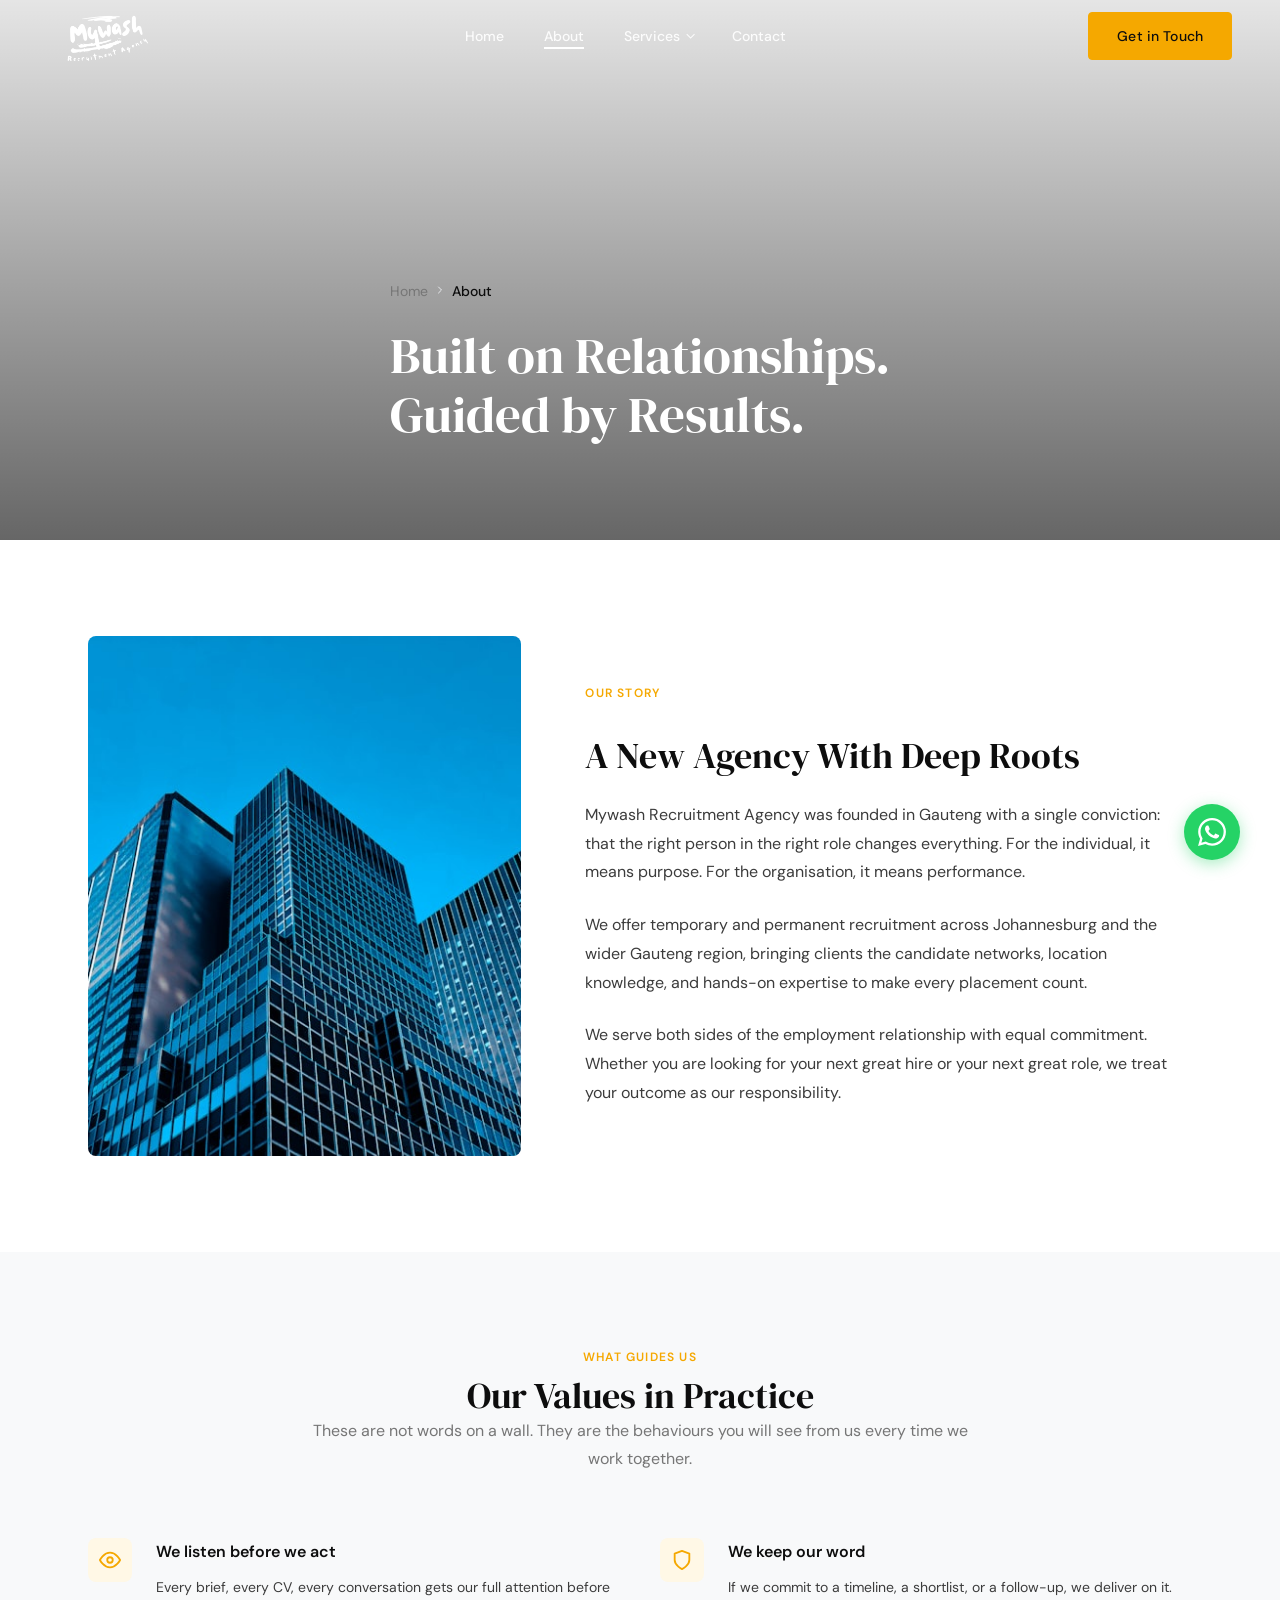
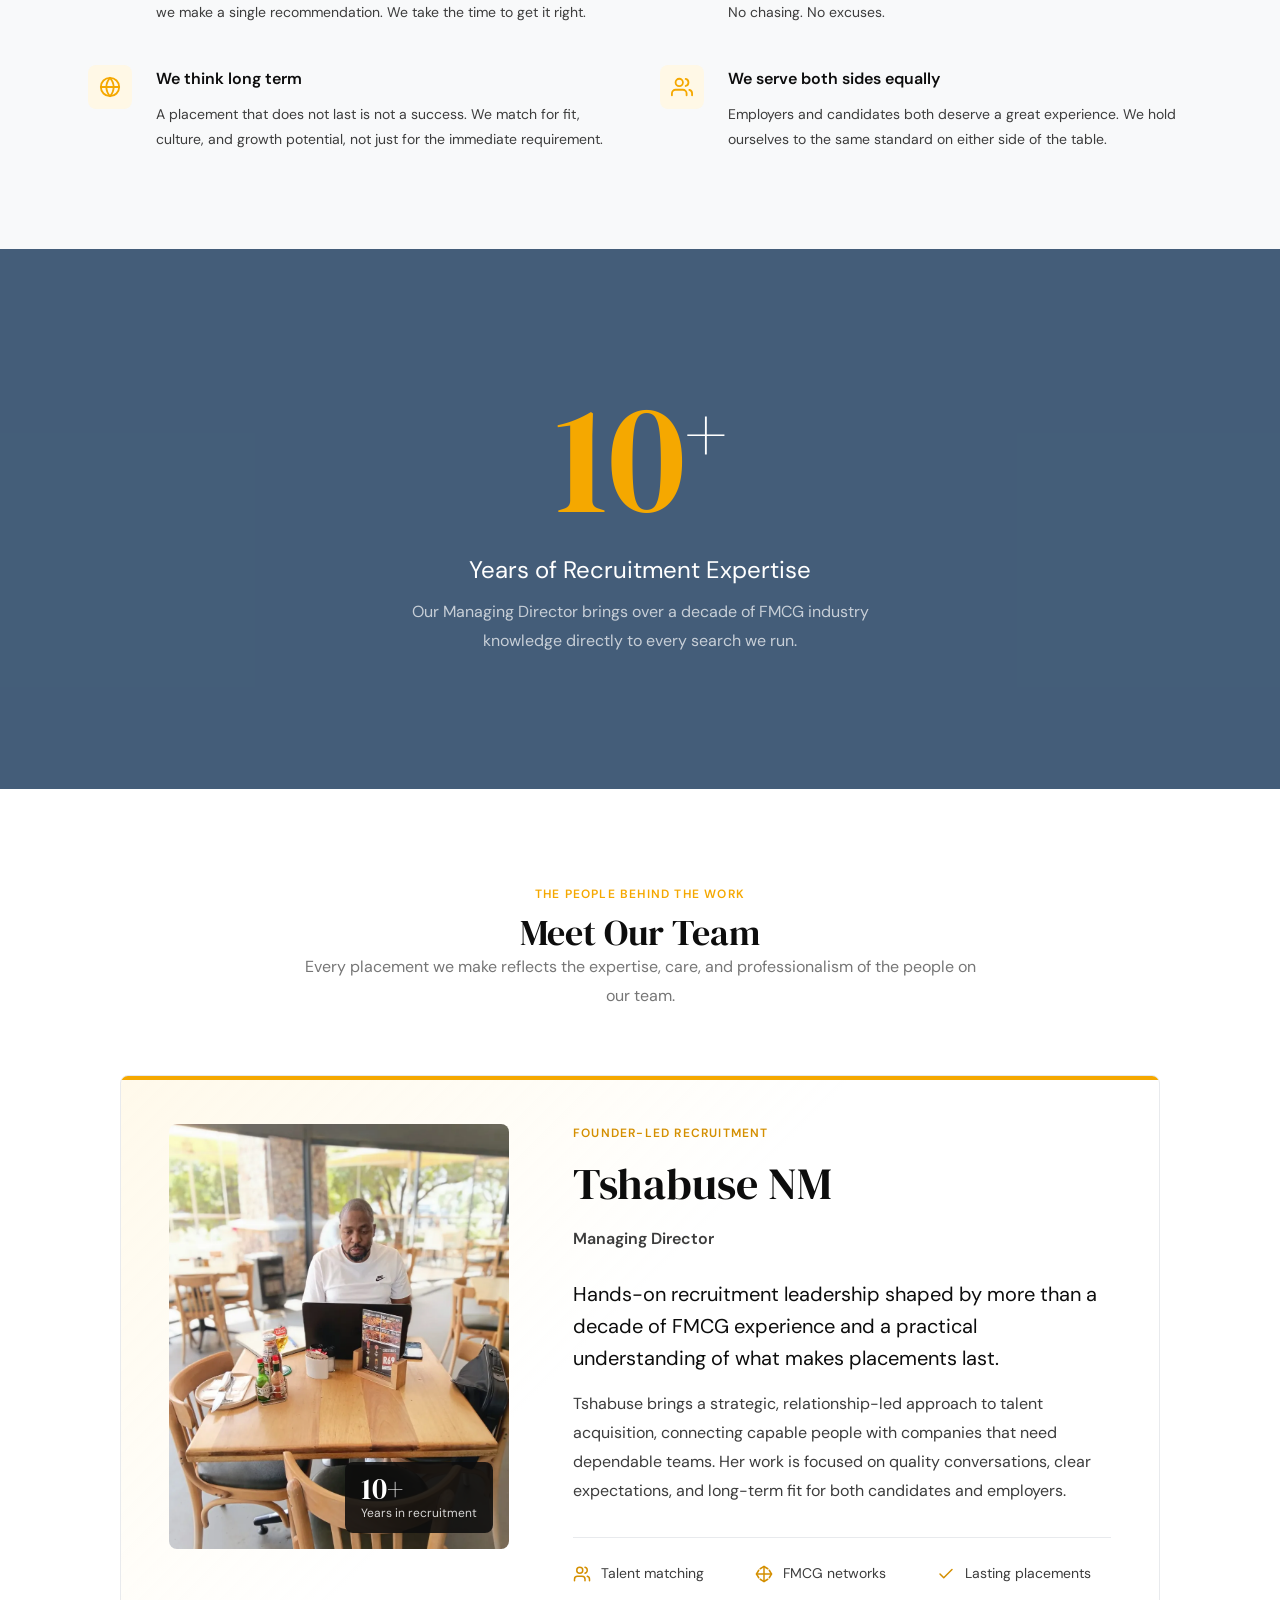
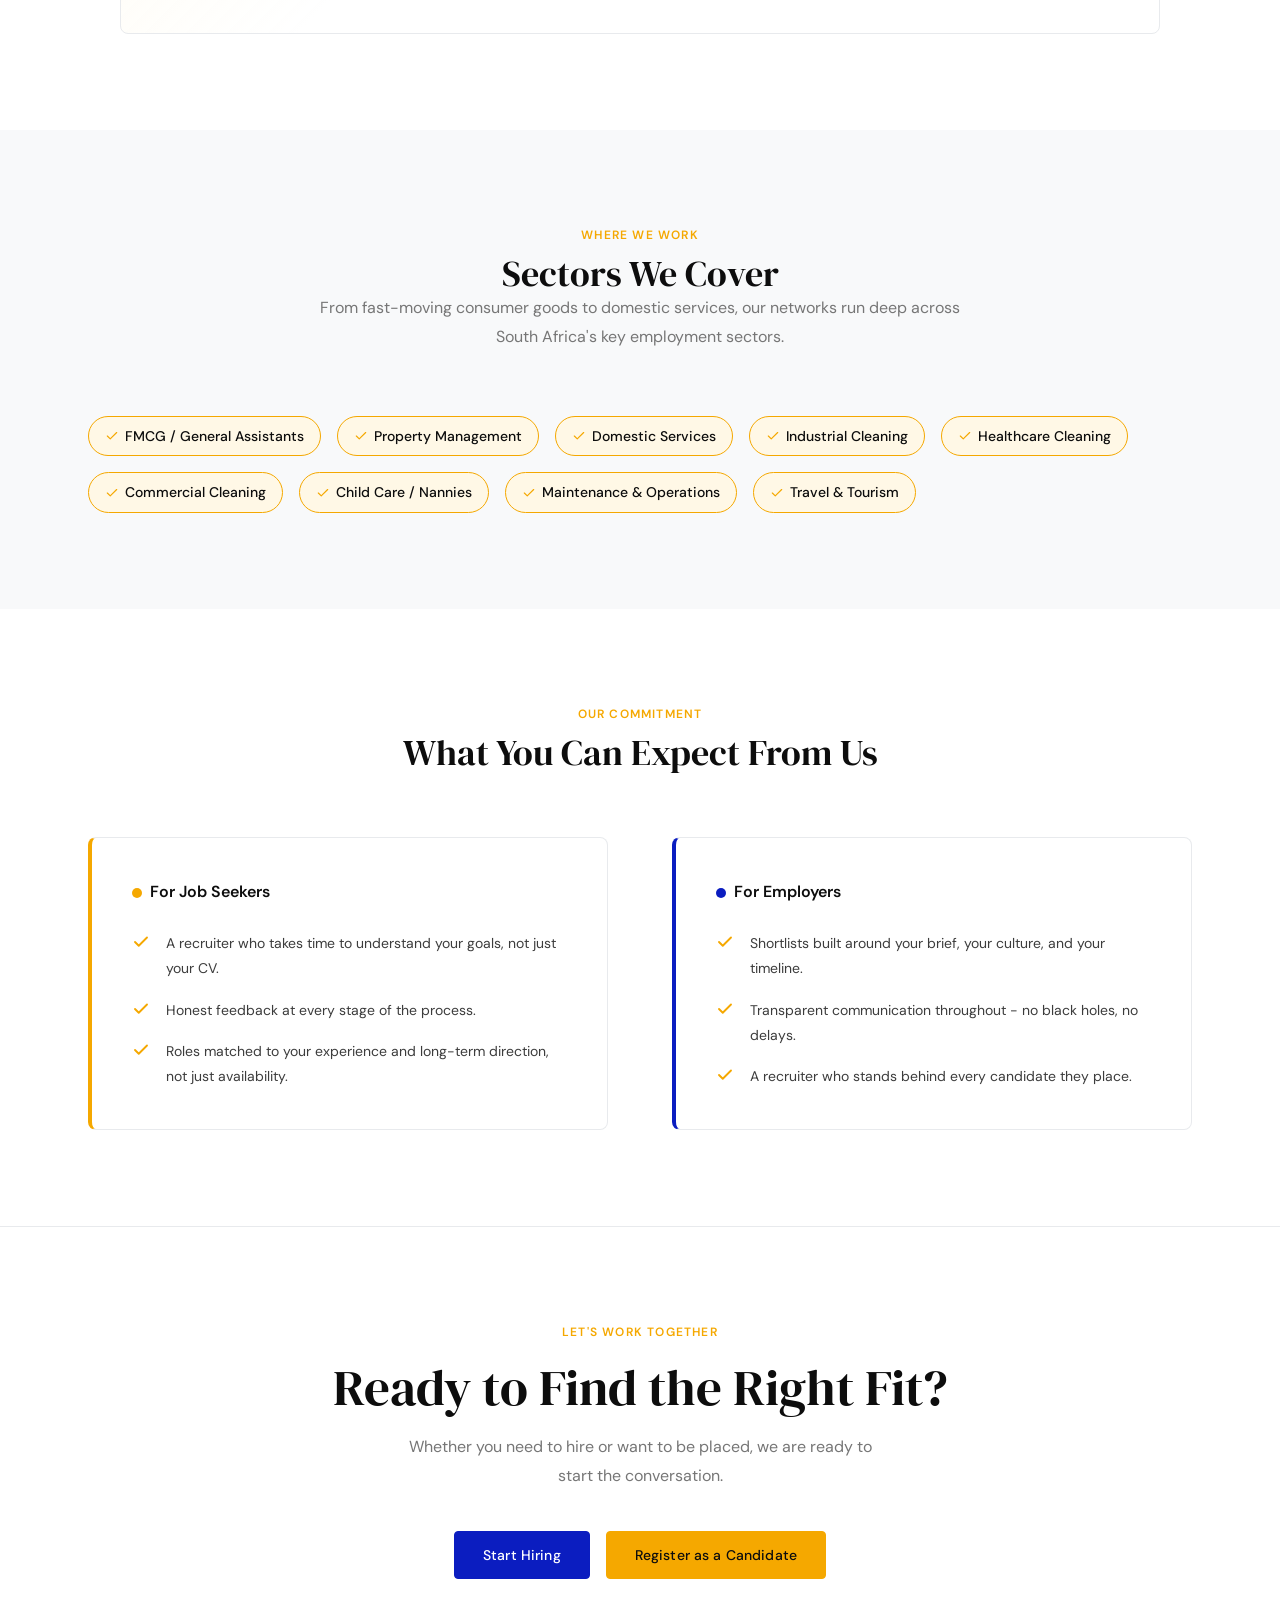
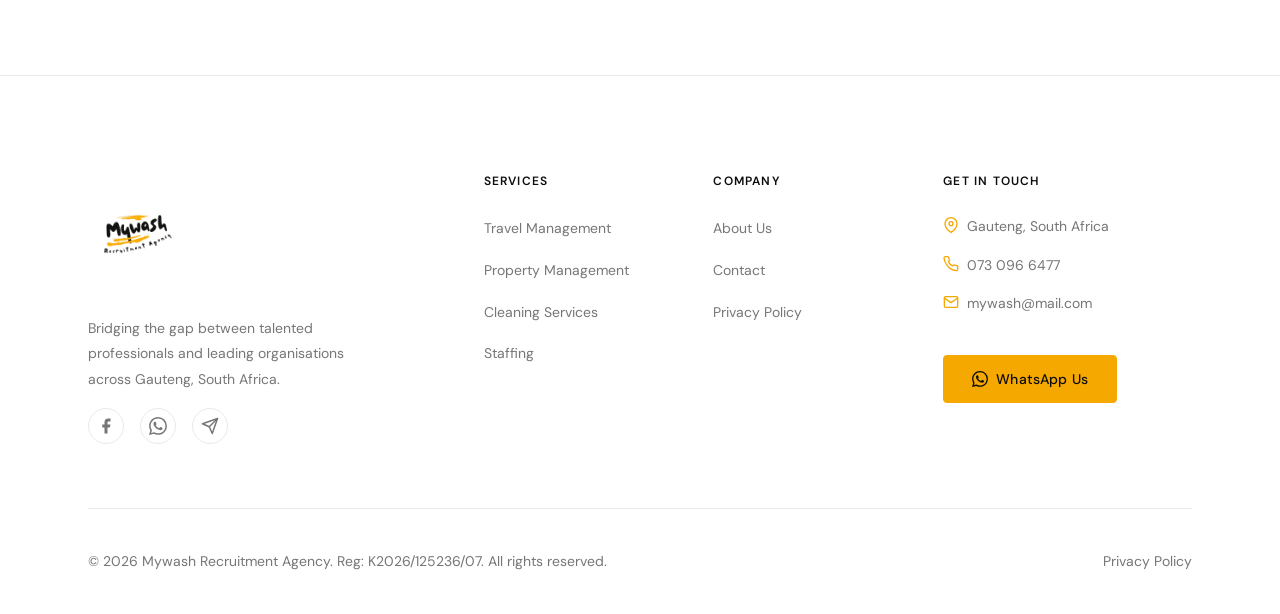
==== commit 1786bd23: "small changes: change of staffing hero image" ====
--- a/about.html
+++ b/about.html
@@ -137,37 +137,85 @@
     }
 
     /* Featured team card for a single-profile section */
-    .team__grid--featured {
-      display: block;
-      max-width: 980px;
+    .team-feature {
+      max-width: 1040px;
       margin: 0 auto;
     }
 
     .team-card--featured {
+      position: relative;
       display: grid;
       grid-template-columns: 1fr;
-      gap: var(--space-xl);
-      align-items: center;
-      padding: var(--space-xl);
+      gap: var(--space-lg);
+      align-items: stretch;
+      max-width: none;
+      padding: clamp(1.5rem, 4vw, 3rem);
+      overflow: hidden;
       border: 1px solid var(--color-border);
       border-radius: var(--radius-card);
-      background: linear-gradient(135deg, var(--color-white) 0%, #FFF8E6 100%);
-      text-align: center;
+      background:
+        linear-gradient(135deg, rgba(255, 248, 230, 0.82) 0%, rgba(255, 255, 255, 0.96) 46%),
+        var(--color-white);
+      text-align: left;
+    }
+
+    .team-card--featured::before {
+      content: "";
+      position: absolute;
+      inset: 0 0 auto;
+      height: 4px;
+      background: var(--color-primary);
+    }
+
+    .team-card__media {
+      position: relative;
+      align-self: start;
+      max-width: 340px;
+      margin: 0 auto;
+      width: 100%;
     }
 
     .team-card--featured .team-card__photo {
-      width: min(280px, 100%);
+      width: 100%;
       height: auto;
-      aspect-ratio: 1 / 1;
-      margin: 0 auto;
+      aspect-ratio: 4 / 5;
+      margin: 0;
+      border: 0;
       border-radius: var(--radius-card);
       object-fit: cover;
-      border: 0;
+      object-position: center top;
+    }
+
+    .team-card__badge {
+      position: absolute;
+      right: var(--space-sm);
+      bottom: var(--space-sm);
+      display: inline-flex;
+      flex-direction: column;
+      gap: 0.125rem;
+      min-width: 8.5rem;
+      padding: 0.75rem 1rem;
+      border-radius: var(--radius-card);
+      background-color: rgba(13, 13, 13, 0.88);
+      color: var(--color-white);
+    }
+
+    .team-card__badge-value {
+      font-family: var(--font-display);
+      font-size: 1.85rem;
+      line-height: 1;
+    }
+
+    .team-card__badge-label {
+      font-size: var(--text-label);
+      line-height: 1.25;
+      color: rgba(255, 255, 255, 0.82);
     }
 
     .team-card__content {
       display: flex;
       flex-direction: column;
+      justify-content: center;
       gap: var(--space-sm);
     }
 
@@ -176,40 +224,71 @@
       font-weight: 600;
       letter-spacing: var(--tracking-label);
       text-transform: uppercase;
-      color: var(--color-primary);
-    }
-
-    .team-card--featured .team-card__name,
+      color: var(--color-primary-hover);
+    }
+
+    .team-card--featured .team-card__name {
+      margin-bottom: 0;
+      font-size: clamp(1.75rem, 4vw, 2.75rem);
+    }
+
     .team-card--featured .team-card__title {
       margin-bottom: 0;
-    }
-
-    .team-card--featured .team-card__title {
-      color: var(--color-secondary);
+      color: var(--color-text-body);
+      font-size: var(--text-body);
+      font-weight: 600;
     }
 
     .team-card__summary {
+      max-width: 40rem;
+      margin: var(--space-xs) 0 0;
+      color: var(--color-text-primary);
+      font-size: clamp(1.05rem, 2vw, 1.25rem);
+      line-height: var(--leading-normal);
+    }
+
+    .team-card--featured .team-card__bio {
+      max-width: 42rem;
+      color: var(--color-text-body);
       font-size: var(--text-body);
-      color: var(--color-text-primary);
-      line-height: var(--leading-normal);
-      max-width: 34rem;
-      margin: 0 auto;
-    }
-
-    .team-card--featured .team-card__bio {
-      max-width: 36rem;
-      margin: 0 auto;
-    }
-
-    @media (min-width: 768px) {
+      line-height: var(--leading-loose);
+    }
+
+    .team-card__highlights {
+      display: grid;
+      grid-template-columns: 1fr;
+      gap: var(--space-xs);
+      margin-top: var(--space-sm);
+      padding-top: var(--space-md);
+      border-top: 1px solid var(--color-border);
+    }
+
+    .team-card__highlight {
+      display: flex;
+      align-items: center;
+      gap: 0.625rem;
+      color: var(--color-text-body);
+      font-size: var(--text-small);
+    }
+
+    .team-card__highlight svg {
+      flex: 0 0 auto;
+      color: var(--color-primary-hover);
+    }
+
+    @media (min-width: 640px) {
+      .team-card__highlights {
+        grid-template-columns: repeat(3, minmax(0, 1fr));
+      }
+    }
+
+    @media (min-width: 840px) {
       .team-card--featured {
-        grid-template-columns: minmax(240px, 320px) minmax(0, 1fr);
-        text-align: left;
+        grid-template-columns: minmax(260px, 340px) minmax(0, 1fr);
+        gap: var(--space-xl);
       }
 
-      .team-card--featured .team-card__photo,
-      .team-card__summary,
-      .team-card--featured .team-card__bio {
+      .team-card__media {
         margin: 0;
       }
     }
@@ -491,24 +570,44 @@
           <p class="section-header__subtitle">Every placement we make reflects the expertise, care, and professionalism of the people on our team.</p>
         </header>
 
-        <div class="team__grid team__grid--featured reveal-stagger">
+        <div class="team-feature reveal-stagger">
 
           <!-- Managing Director -->
           <article class="team-card team-card--featured reveal">
-            <img
-              src="/images/tshabuse.jpg"
-              alt="Tshabuse NM, Managing Director at Mywash Recruitment Agency"
-              class="team-card__photo"
-              width="320" height="320"
-              loading="lazy"
-              decoding="async"
-            />
+            <div class="team-card__media">
+              <img
+                src="/images/tshabuse.jpg"
+                alt="Tshabuse NM, Managing Director at Mywash Recruitment Agency"
+                class="team-card__photo"
+                width="340" height="425"
+                loading="lazy"
+                decoding="async"
+              />
+              <div class="team-card__badge" aria-label="Over 10 years of recruitment experience">
+                <span class="team-card__badge-value">10+</span>
+                <span class="team-card__badge-label">Years in recruitment</span>
+              </div>
+            </div>
             <div class="team-card__content">
-              <span class="team-card__eyebrow">Leadership Profile</span>
+              <span class="team-card__eyebrow">Founder-Led Recruitment</span>
               <h3 class="team-card__name">Tshabuse NM</h3>
               <p class="team-card__title">Managing Director</p>
-              <p class="team-card__summary">More than 10 years of FMCG recruitment experience, focused on building strong teams and making placements that last.</p>
-              <p class="team-card__bio">A seasoned Recruitment Manager with over 10 years of experience connecting top talent with industry-leading companies in the FMCG sector. Known for a strategic approach to talent acquisition that drives business growth. Focused on building high-performing teams and lasting professional relationships.</p>
+              <p class="team-card__summary">Hands-on recruitment leadership shaped by more than a decade of FMCG experience and a practical understanding of what makes placements last.</p>
+              <p class="team-card__bio">Tshabuse brings a strategic, relationship-led approach to talent acquisition, connecting capable people with companies that need dependable teams. Her work is focused on quality conversations, clear expectations, and long-term fit for both candidates and employers.</p>
+              <div class="team-card__highlights" aria-label="Leadership focus areas">
+                <span class="team-card__highlight">
+                  <svg width="18" height="18" viewBox="0 0 24 24" fill="none" stroke="currentColor" stroke-width="2" stroke-linecap="round" stroke-linejoin="round" aria-hidden="true"><path d="M16 21v-2a4 4 0 0 0-4-4H6a4 4 0 0 0-4 4v2"/><path d="M16 3.13a4 4 0 0 1 0 7.75"/><path d="M22 21v-2a4 4 0 0 0-3-3.87"/><circle cx="9" cy="7" r="4"/></svg>
+                  Talent matching
+                </span>
+                <span class="team-card__highlight">
+                  <svg width="18" height="18" viewBox="0 0 24 24" fill="none" stroke="currentColor" stroke-width="2" stroke-linecap="round" stroke-linejoin="round" aria-hidden="true"><path d="M12 2v20"/><path d="m17 5-5-3-5 3"/><path d="m17 19-5 3-5-3"/><path d="M2 12h20"/><path d="m5 7-3 5 3 5"/><path d="m19 7 3 5-3 5"/></svg>
+                  FMCG networks
+                </span>
+                <span class="team-card__highlight">
+                  <svg width="18" height="18" viewBox="0 0 24 24" fill="none" stroke="currentColor" stroke-width="2" stroke-linecap="round" stroke-linejoin="round" aria-hidden="true"><path d="M20 6 9 17l-5-5"/></svg>
+                  Lasting placements
+                </span>
+              </div>
             </div>
           </article>
 
--- a/css/main.css
+++ b/css/main.css
@@ -1112,7 +1112,23 @@
 
 @media (min-width: 1024px) {
   .services__grid {
-    grid-template-columns: repeat(3, 1fr);
+    grid-template-columns: repeat(4, 1fr);
+  }
+
+  .services__grid:has(> .service-card:nth-child(5):last-child) {
+    grid-template-columns: repeat(6, 1fr);
+  }
+
+  .services__grid:has(> .service-card:nth-child(5):last-child) > .service-card {
+    grid-column: span 2;
+  }
+
+  .services__grid:has(> .service-card:nth-child(5):last-child) > .service-card:nth-child(4) {
+    grid-column: 2 / span 2;
+  }
+
+  .services__grid:has(> .service-card:nth-child(5):last-child) > .service-card:nth-child(5) {
+    grid-column: 4 / span 2;
   }
 }
 
@@ -1127,6 +1143,7 @@
 }
 
 .package-card {
+  position: relative;
   background-color: var(--color-white);
   border: 1px solid var(--color-border);
   border-radius: var(--radius-card);
@@ -1134,14 +1151,22 @@
   transition: border-color 0.2s ease;
 }
 
+.package-card::before {
+  content: "";
+  position: absolute;
+  inset: 0 0 auto;
+  height: 3px;
+  background-color: var(--color-secondary);
+}
+
 .package-card:hover {
   border-color: var(--color-primary);
 }
 
 .package-card__header {
-  background-color: var(--color-secondary);
-  padding: var(--space-lg);
-  color: var(--color-white);
+  padding: var(--space-lg) var(--space-lg) var(--space-md);
+  border-bottom: 1px solid var(--color-border);
+  color: var(--color-text-primary);
 }
 
 .package-card__date {
@@ -1149,14 +1174,14 @@
   font-weight: 600;
   letter-spacing: var(--tracking-label);
   text-transform: uppercase;
-  color: var(--color-primary);
+  color: var(--color-secondary);
   margin-bottom: var(--space-xs);
   display: block;
 }
 
 .package-card__title {
   font-size: var(--text-h3);
-  color: var(--color-white);
+  color: var(--color-text-primary);
   font-family: var(--font-display);
 }
 
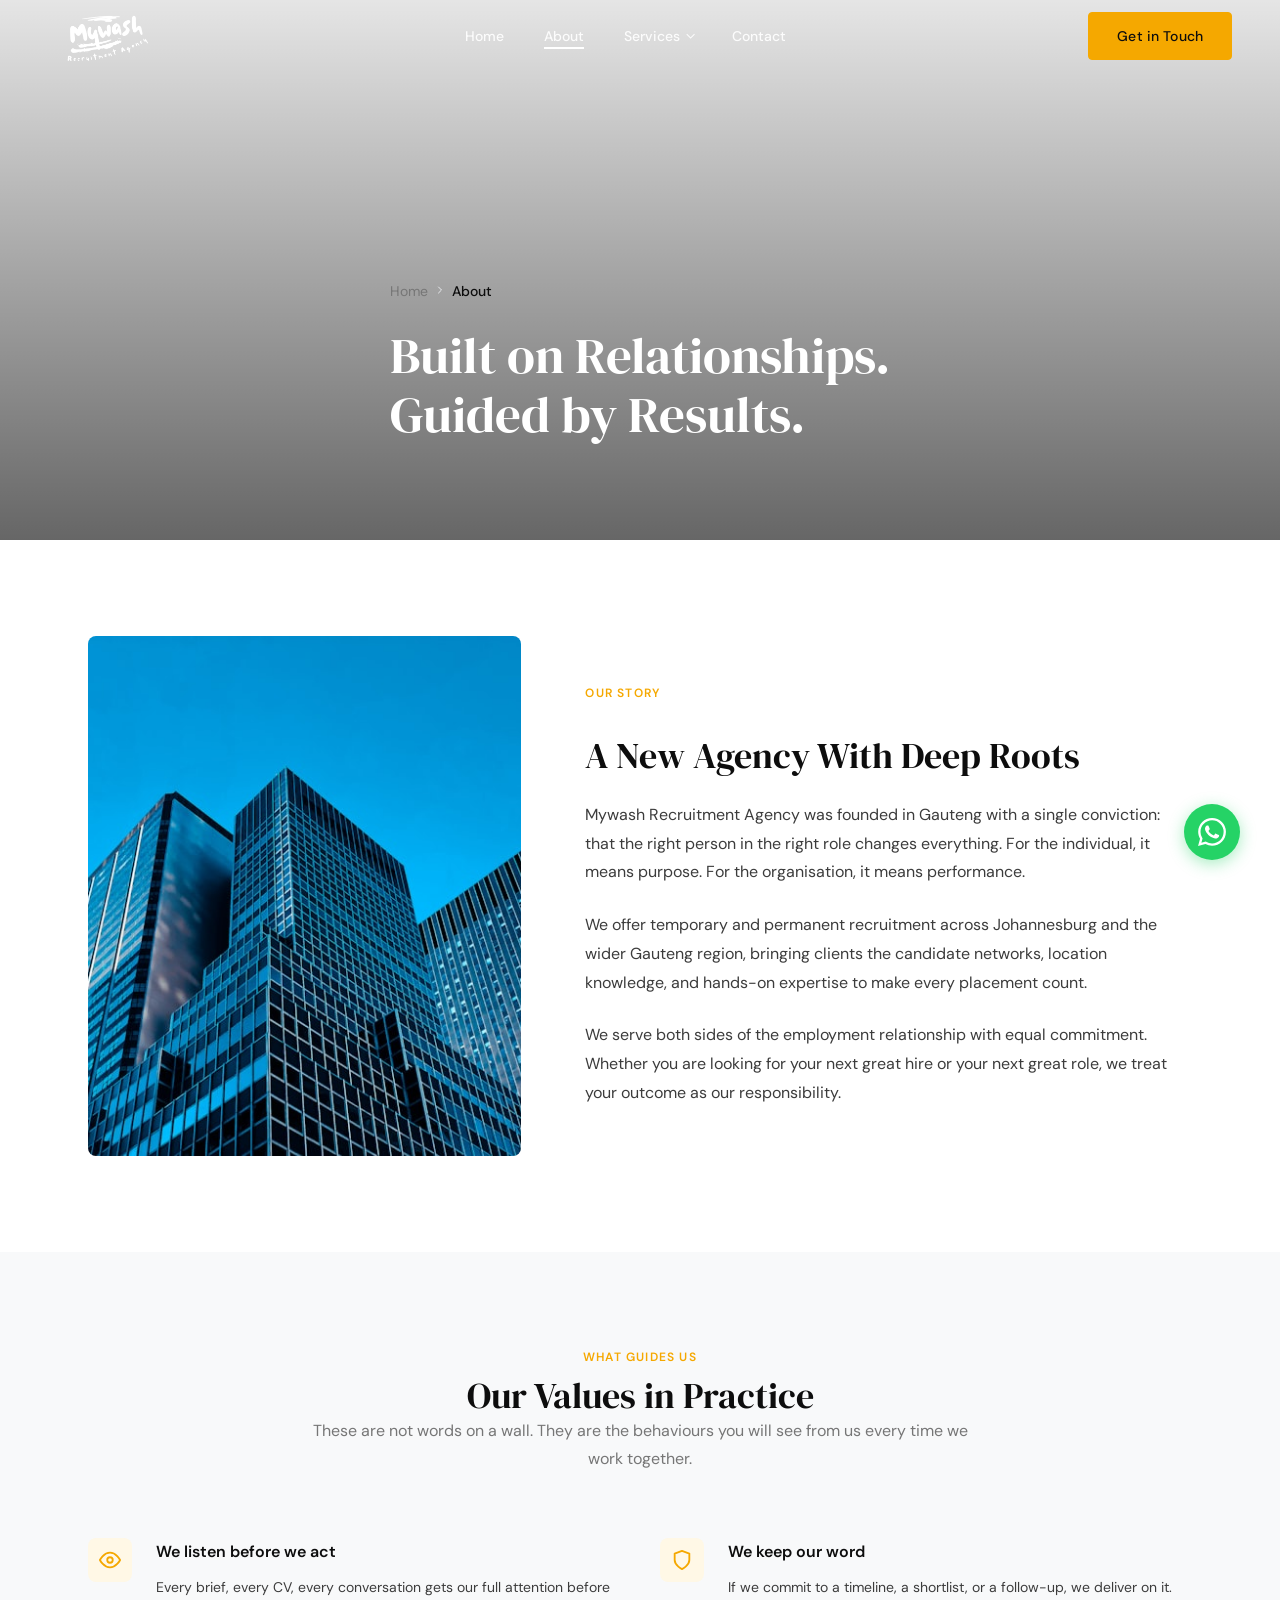
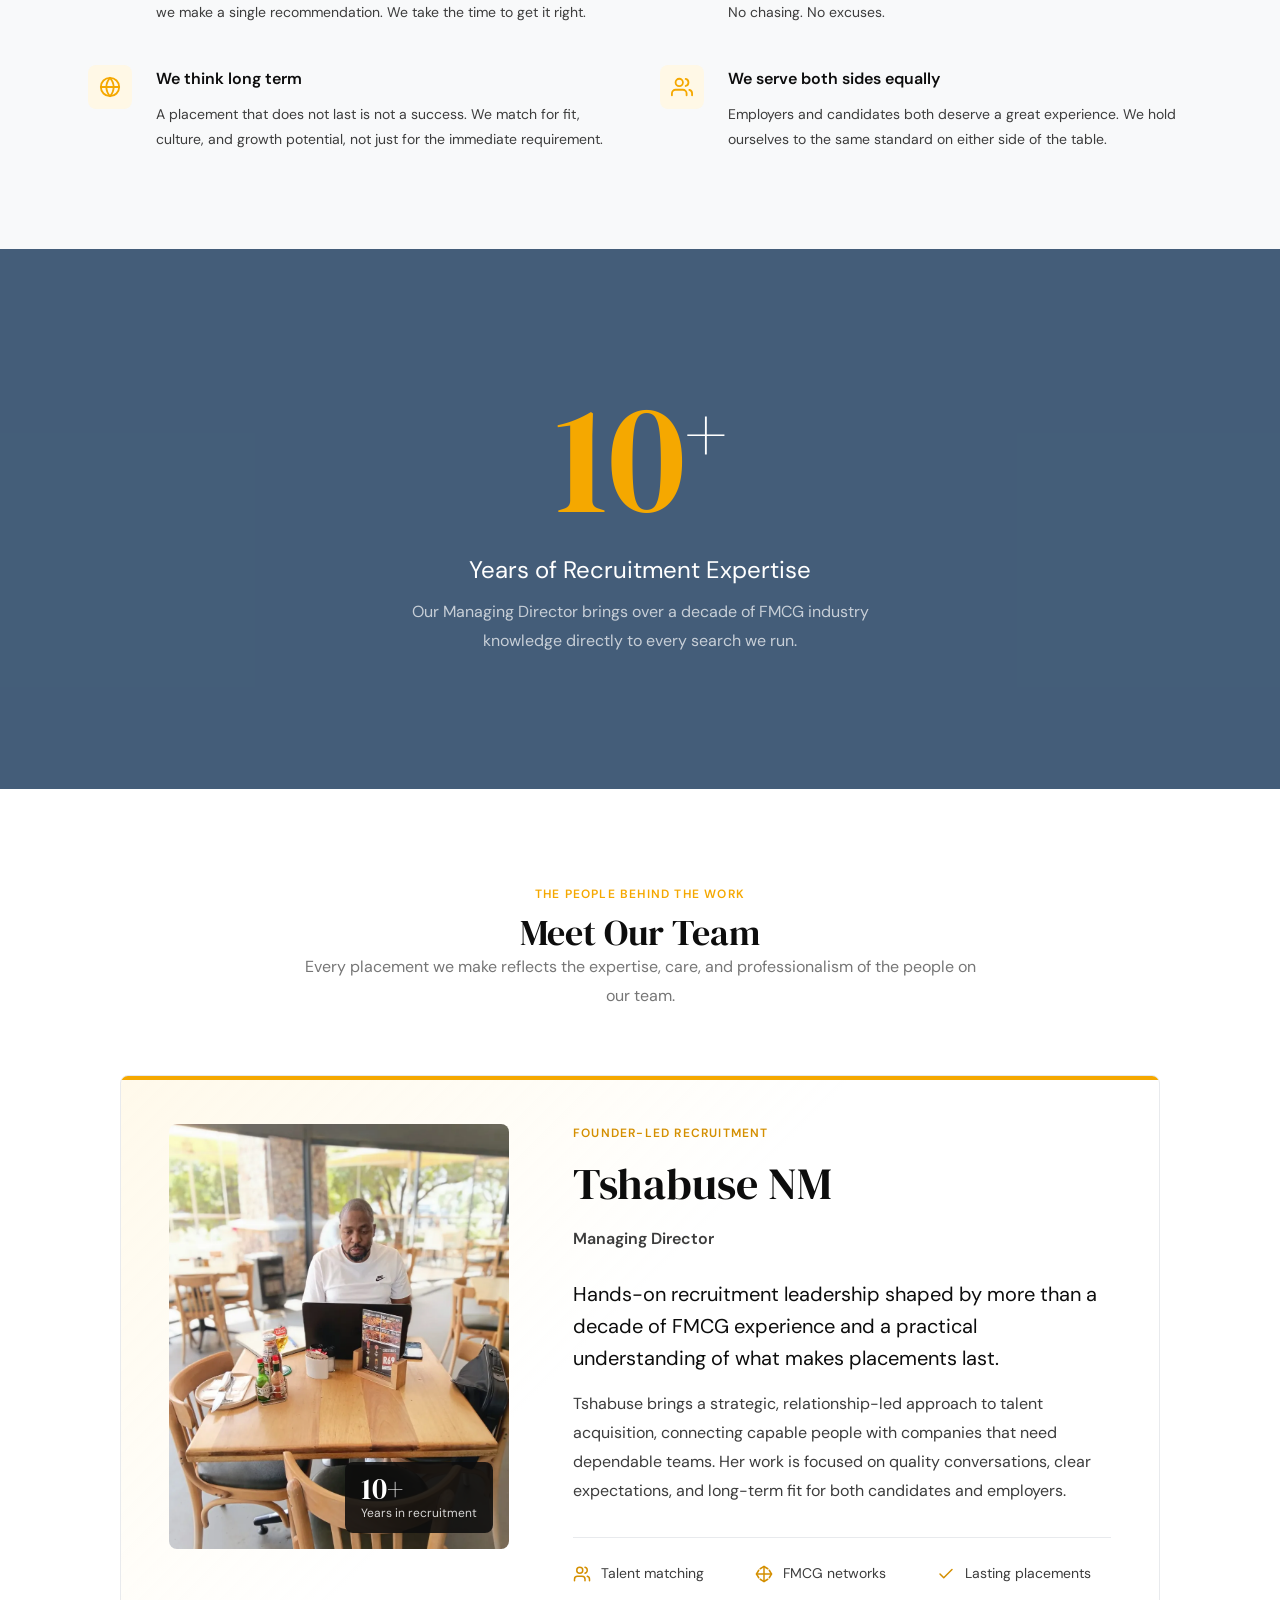
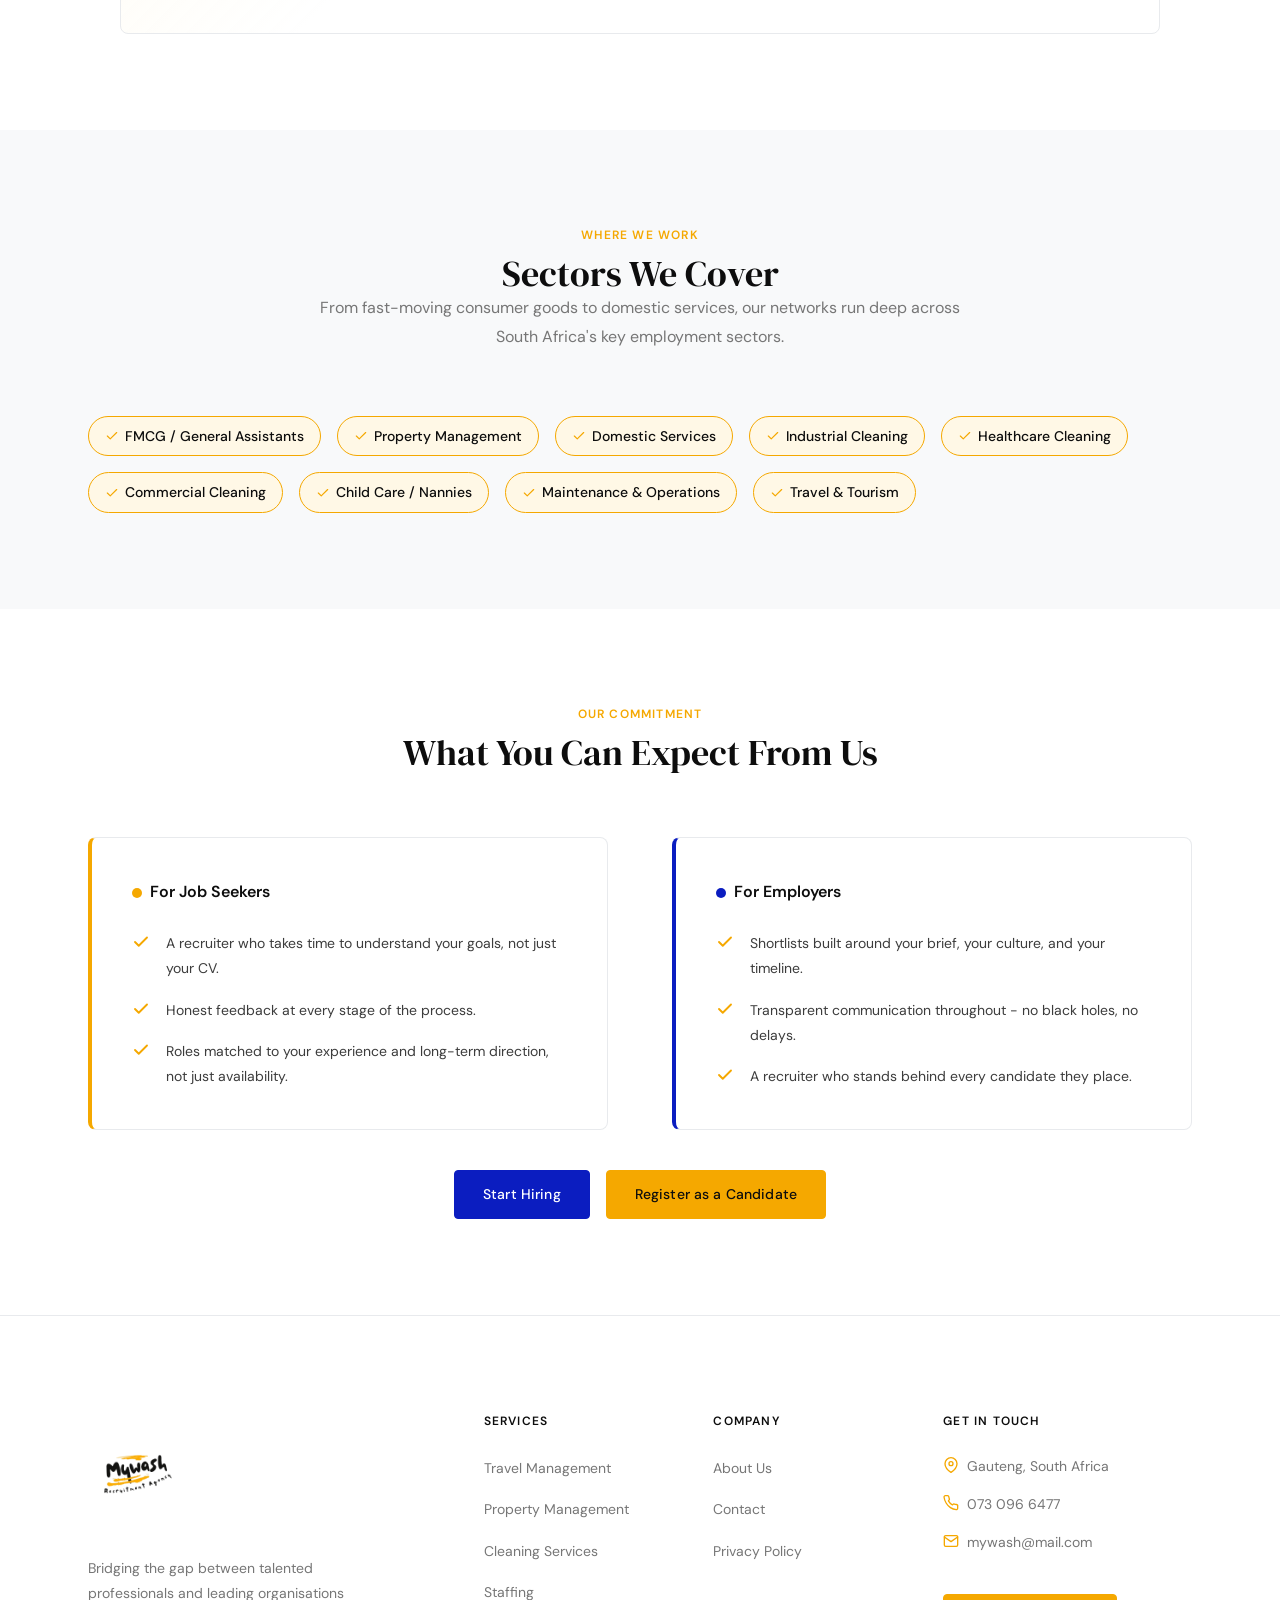
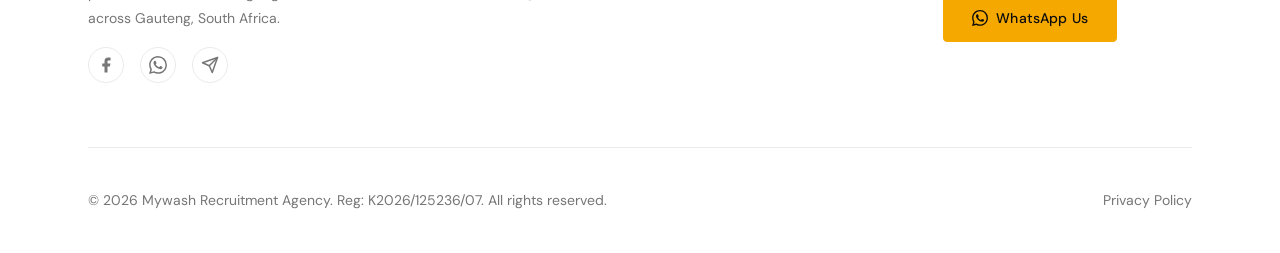
==== commit 13ed420f: "Implemented the selective CTA cleanup. Removed the large pre-footer cta-banner sections from:  index" ====
--- a/about.html
+++ b/about.html
@@ -720,24 +720,16 @@
             </ul>
           </div>
         </div>
-      </div>
-    </section>
-
-    <!-- ═══════════════════════════════════════════════════════════
-         CTA BANNER
-    ═══════════════════════════════════════════════════════════ -->
-    <section class="cta-banner" aria-labelledby="about-cta-heading">
-      <div class="container">
-        <span class="label cta-banner__label">Let's Work Together</span>
-        <h2 id="about-cta-heading" class="cta-banner__title">Ready to Find the Right Fit?</h2>
-        <p class="cta-banner__sub">Whether you need to hire or want to be placed, we are ready to start the conversation.</p>
-        <div class="cta-banner__btns">
+        <div class="section-footer reveal">
           <a href="/contact.html" class="btn btn--employer">Start Hiring</a>
           <a href="https://wa.me/27730966477" class="btn btn--primary" target="_blank" rel="noopener noreferrer">Register as a Candidate</a>
         </div>
       </div>
     </section>
 
+    <!-- ═══════════════════════════════════════════════════════════
+         FOOTER
+    ═══════════════════════════════════════════════════════════ -->
   </main>
 
   <!-- ═══════════════════════════════════════════════════════════
--- a/css/main.css
+++ b/css/main.css
@@ -234,8 +234,12 @@
 }
 
 .section-footer {
+  display: flex;
+  flex-wrap: wrap;
+  justify-content: center;
+  gap: var(--space-sm);
+  margin-top: var(--space-lg);
   text-align: center;
-  margin-top: var(--space-lg);
 }
 
 /* Surface variation */
@@ -1443,55 +1447,7 @@
 }
 
 /* ==========================================================================
-   15. CTA BANNER
-   ========================================================================== */
-
-.cta-banner {
-  background-color: var(--color-white);
-  border-top: 1px solid var(--color-border);
-  padding: var(--space-2xl) 0;
-  text-align: center;
-}
-
-.cta-banner__label {
-  color: var(--color-primary);
-  margin-bottom: var(--space-sm);
-}
-
-.cta-banner__title {
-  font-size: var(--text-h1);
-  color: var(--color-text-primary);
-  margin-bottom: var(--space-sm);
-  max-width: 680px;
-  margin-left: auto;
-  margin-right: auto;
-}
-
-.cta-banner__sub {
-  font-size: var(--text-body);
-  color: var(--color-text-muted);
-  margin-bottom: var(--space-lg);
-  max-width: 480px;
-  margin-left: auto;
-  margin-right: auto;
-}
-
-.cta-banner__btns {
-  display: flex;
-  flex-direction: column;
-  gap: var(--space-sm);
-  align-items: center;
-}
-
-@media (min-width: 640px) {
-  .cta-banner__btns {
-    flex-direction: row;
-    justify-content: center;
-  }
-}
-
-/* ==========================================================================
-   16. CONTACT FORM
+   15. CONTACT FORM
    ========================================================================== */
 
 .contact-form {
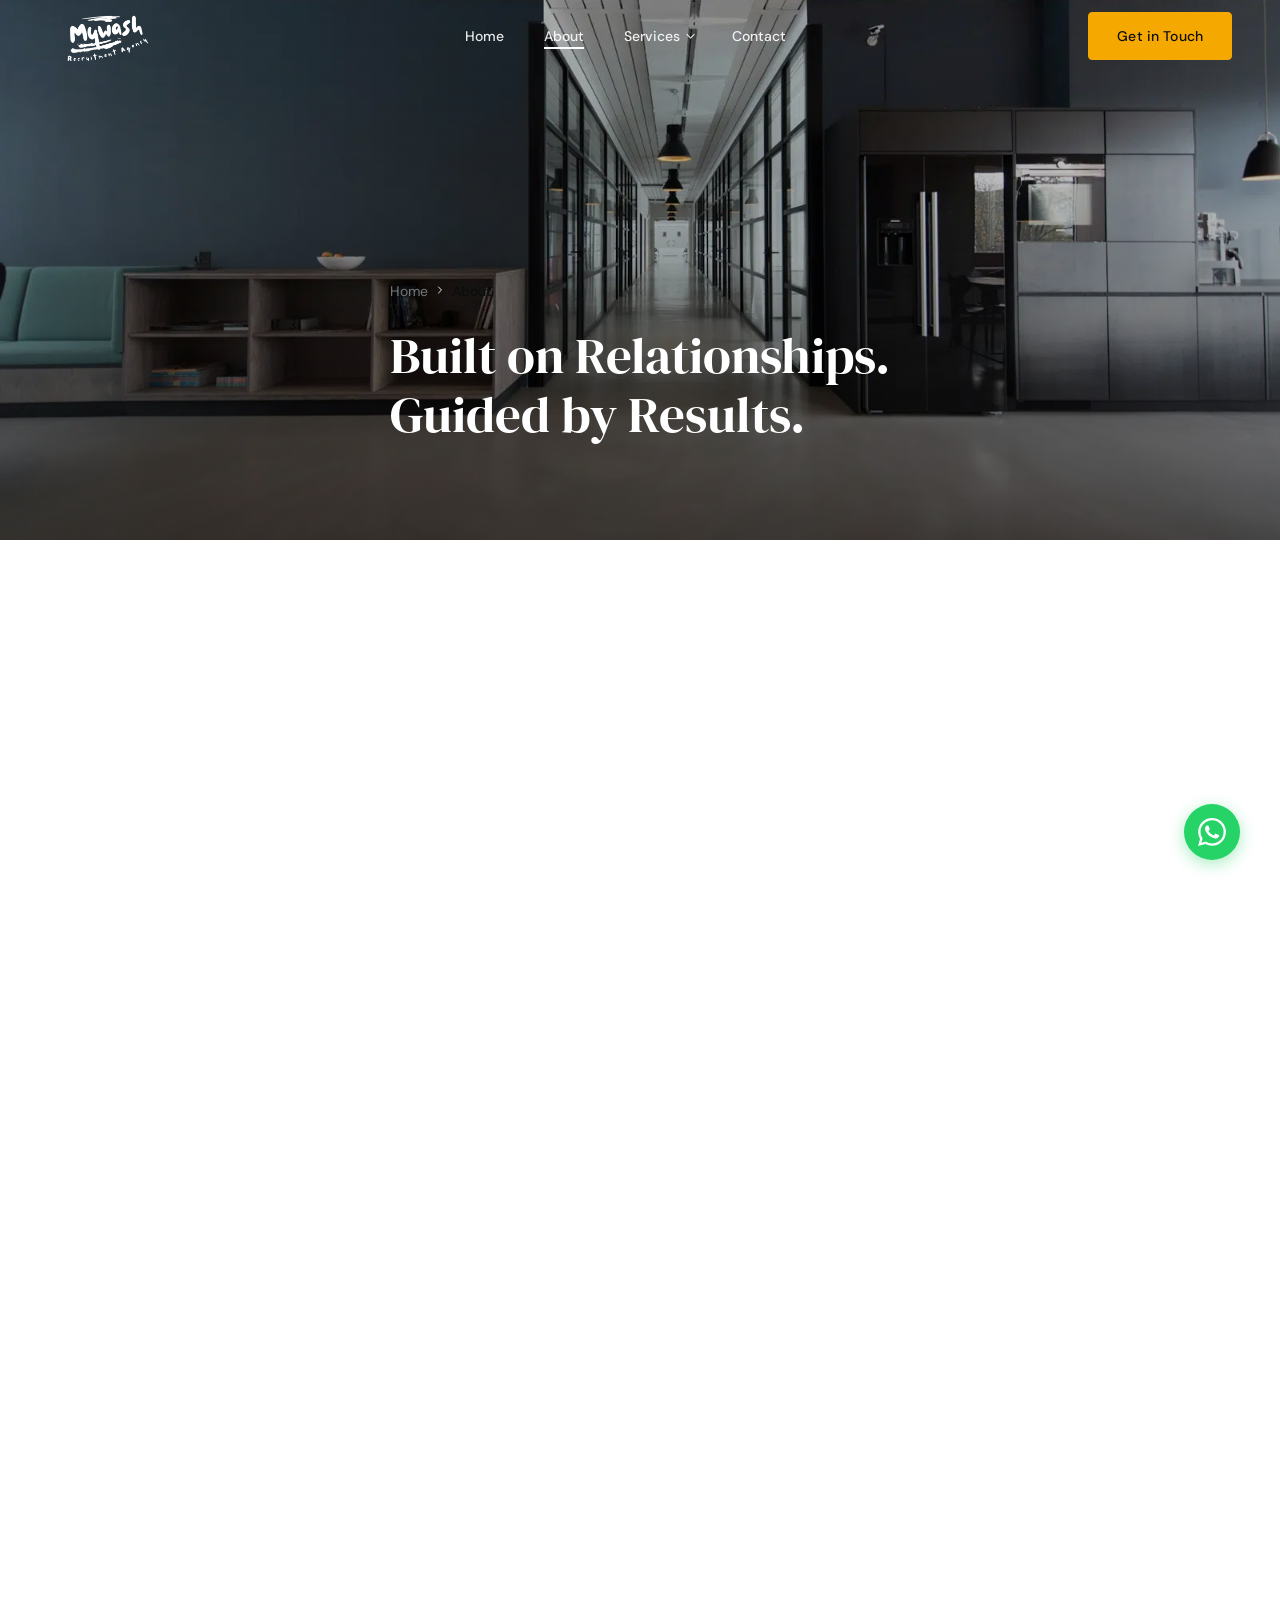
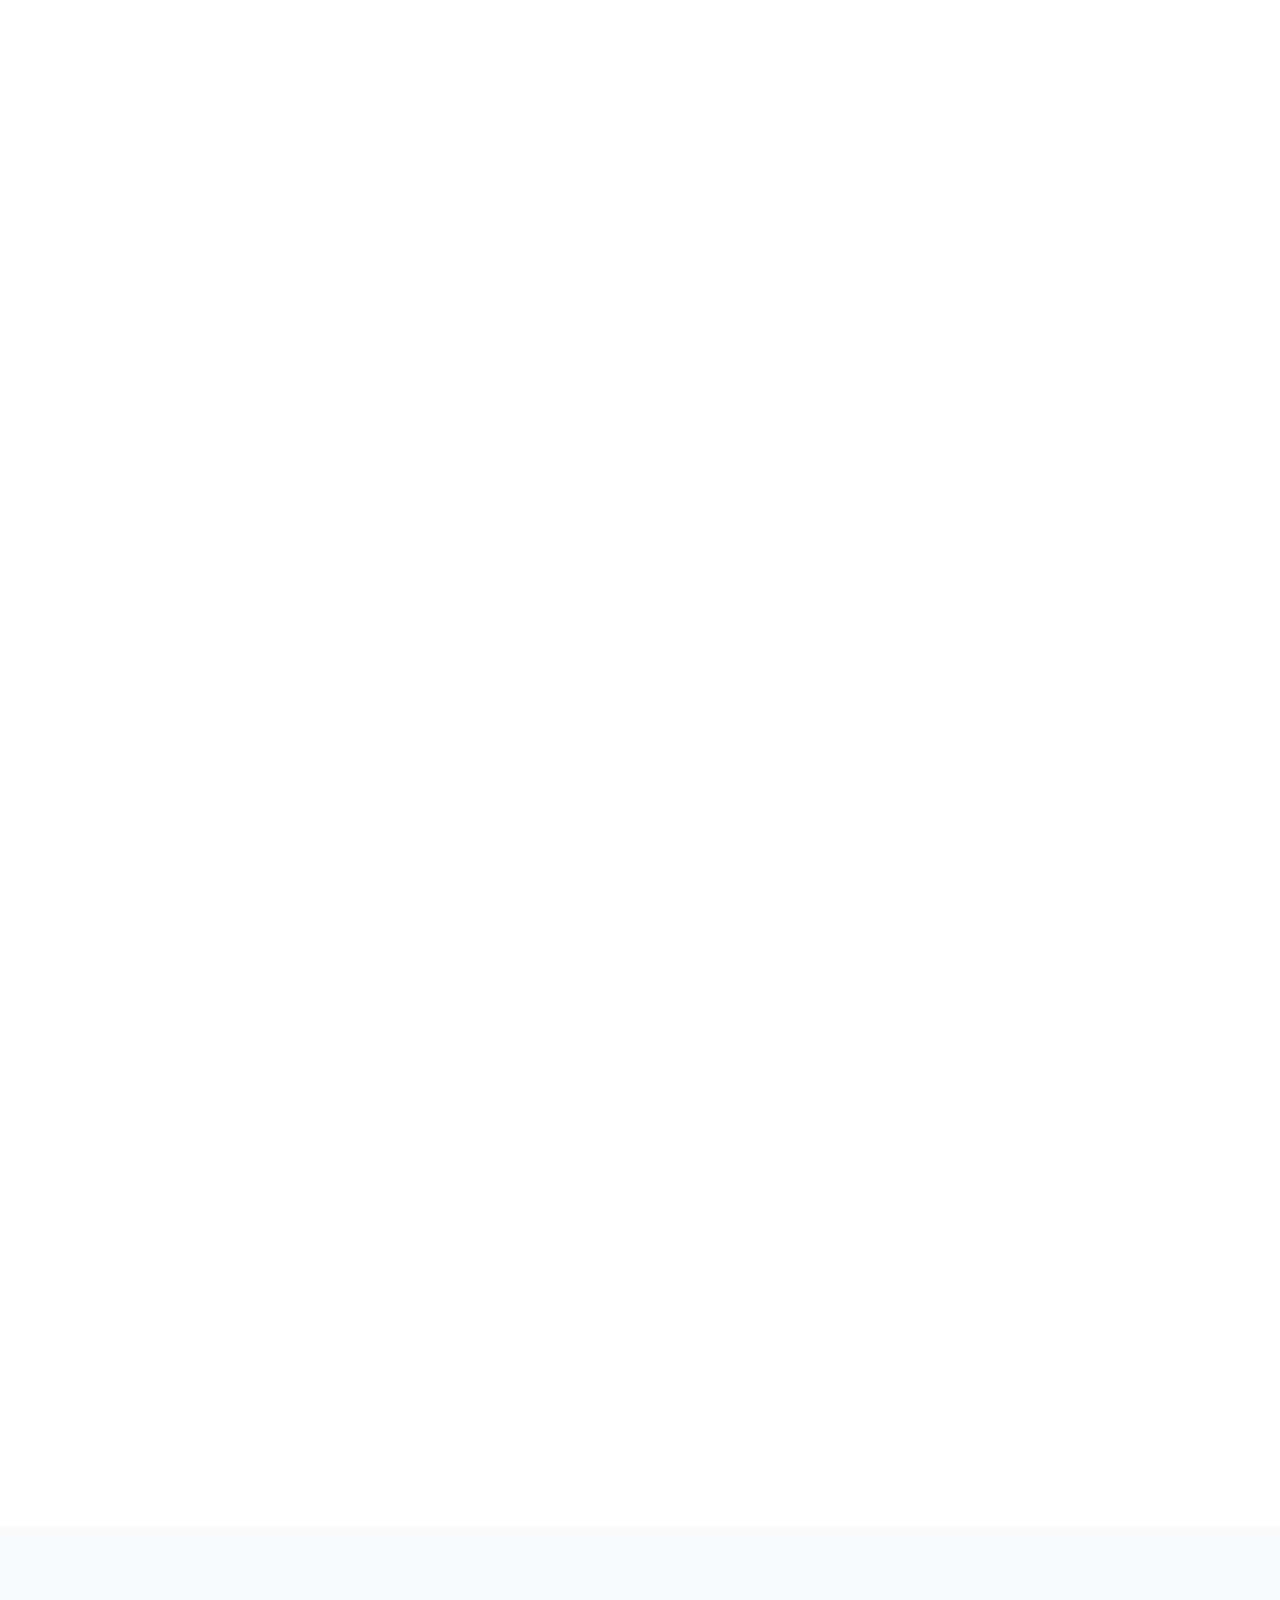
==== commit 529b3384: "spead optimisation" ====
--- a/about.html
+++ b/about.html
@@ -77,7 +77,7 @@
   </script>
 
   <!-- Stylesheet -->
-  <link rel="preload" as="image" href="/images/about_hero.jpg" fetchpriority="high" />
+  <link rel="preload" as="image" href="/images/about_hero-900.webp" imagesrcset="/images/about_hero-900.webp 900w, /images/about_hero-1200.webp 1200w, /images/about_hero-1600.webp 1600w" imagesizes="100vw" type="image/webp" fetchpriority="high" />
   <link rel="stylesheet" href="/css/main.css" />
 
   <style>
@@ -332,7 +332,7 @@
     .stat-panel__bg {
       position: absolute;
       inset: 0;
-      background-image: url('/images/about_stat.jpg');
+      background-image: url('/images/about_stat-1200.webp');
       background-size: cover;
       background-position: center;
       z-index: 0;
@@ -447,7 +447,10 @@
          PAGE HERO
     ═══════════════════════════════════════════════════════════ -->
     <section class="page-hero page-hero--lg" aria-label="About page hero">
-      <div class="page-hero__bg" style="background-image: url('/images/about_hero.jpg');" role="img" aria-label="Modern professional office with natural light and collaborative workspace"></div>
+      <picture class="page-hero__bg">
+        <source srcset="/images/about_hero-900.webp 900w, /images/about_hero-1200.webp 1200w, /images/about_hero-1600.webp 1600w" sizes="100vw" type="image/webp" />
+        <img src="/images/about_hero.jpg" alt="Modern professional office with natural light and collaborative workspace" width="1200" height="802" fetchpriority="high" decoding="async" />
+      </picture>
       <div class="container">
         <div class="page-hero__content">
           <nav aria-label="Breadcrumb">
--- a/css/main.css
+++ b/css/main.css
@@ -210,6 +210,8 @@
 
 .section-pad {
   padding: var(--space-2xl) 0;
+  content-visibility: auto;
+  contain-intrinsic-size: 720px;
 }
 
 .section-pad--lg {
@@ -692,9 +694,21 @@
 .hero__bg {
   position: absolute;
   inset: 0;
-  background-size: cover;
-  background-position: center top;
+  display: block;
+  overflow: hidden;
   z-index: 0;
+}
+
+.hero__bg img,
+.page-hero__bg img {
+  width: 100%;
+  height: 100%;
+  object-fit: cover;
+  display: block;
+}
+
+.hero__bg img {
+  object-position: center top;
 }
 
 /* Dark gradient overlay for text legibility */
@@ -804,9 +818,13 @@
 .page-hero__bg {
   position: absolute;
   inset: 0;
-  background-size: cover;
-  background-position: center;
+  display: block;
+  overflow: hidden;
   z-index: 0;
+}
+
+.page-hero__bg img {
+  object-position: center;
 }
 
 .page-hero__bg::after {
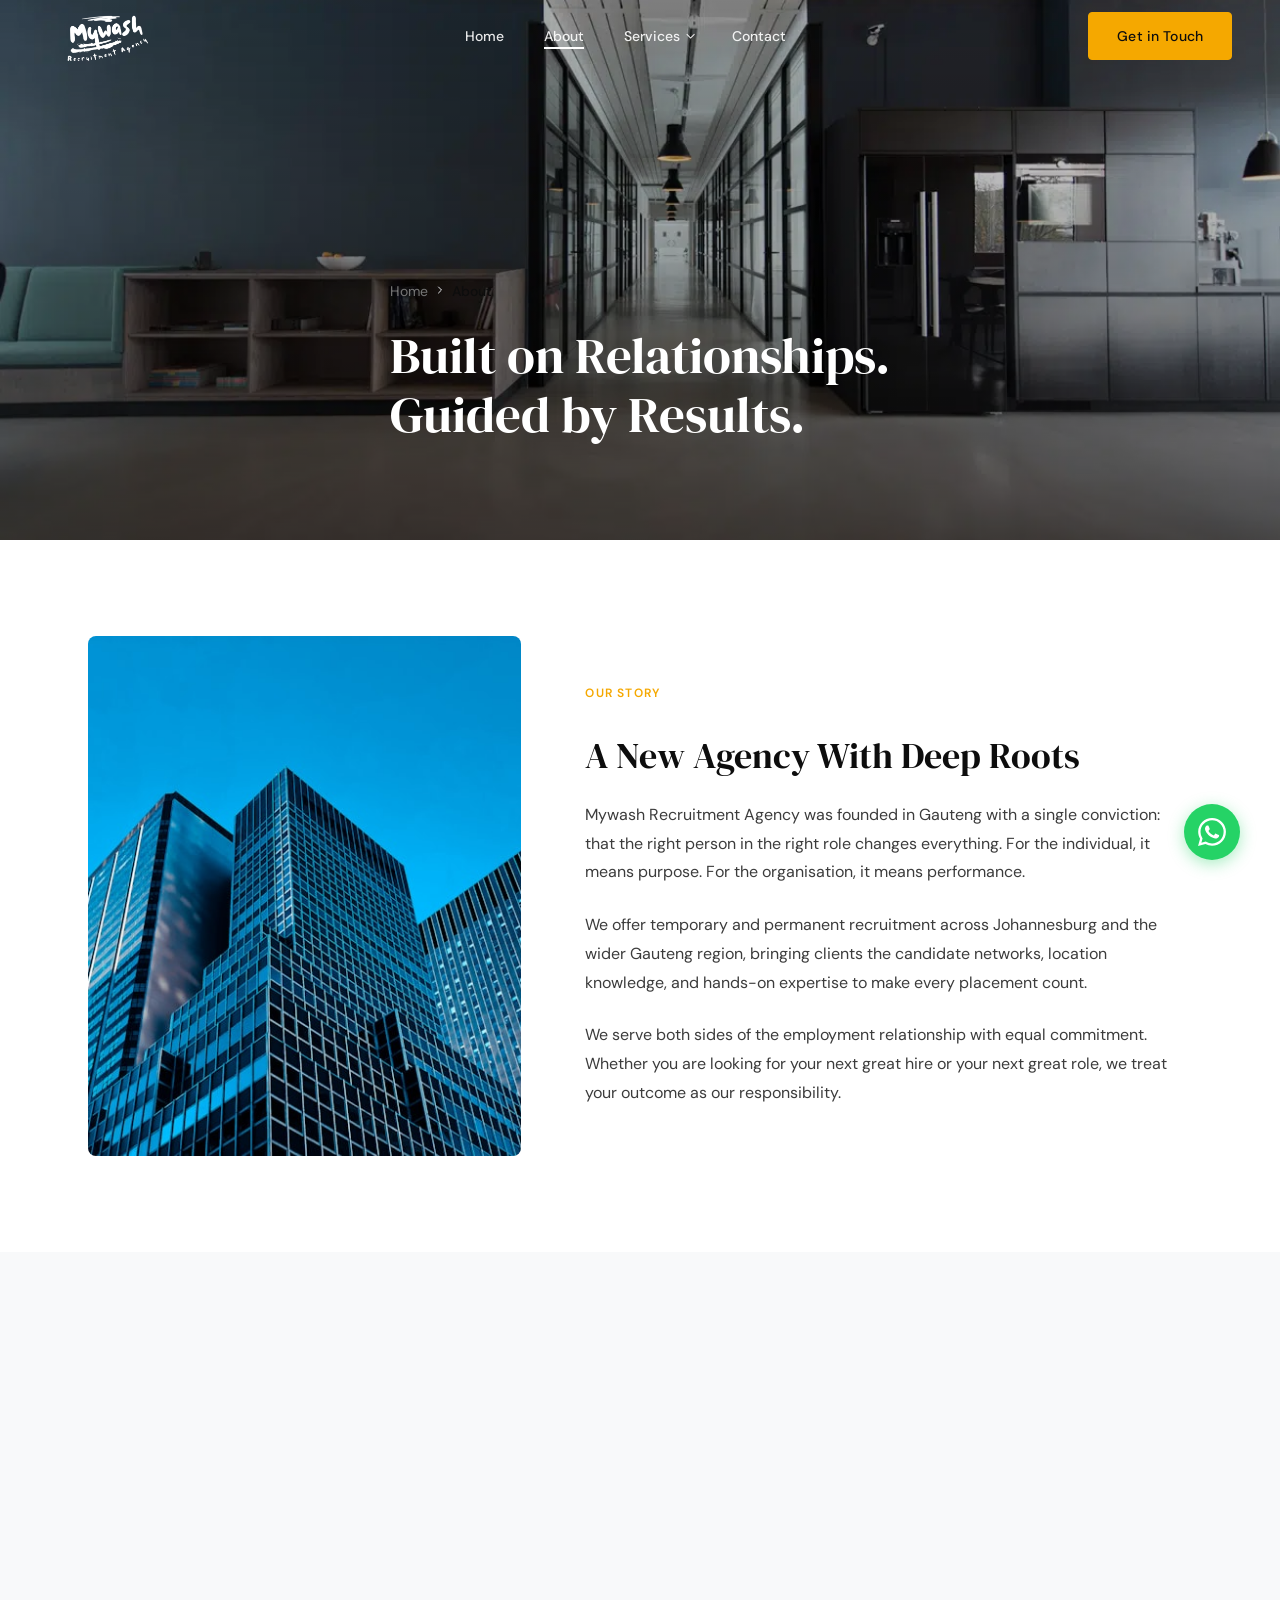
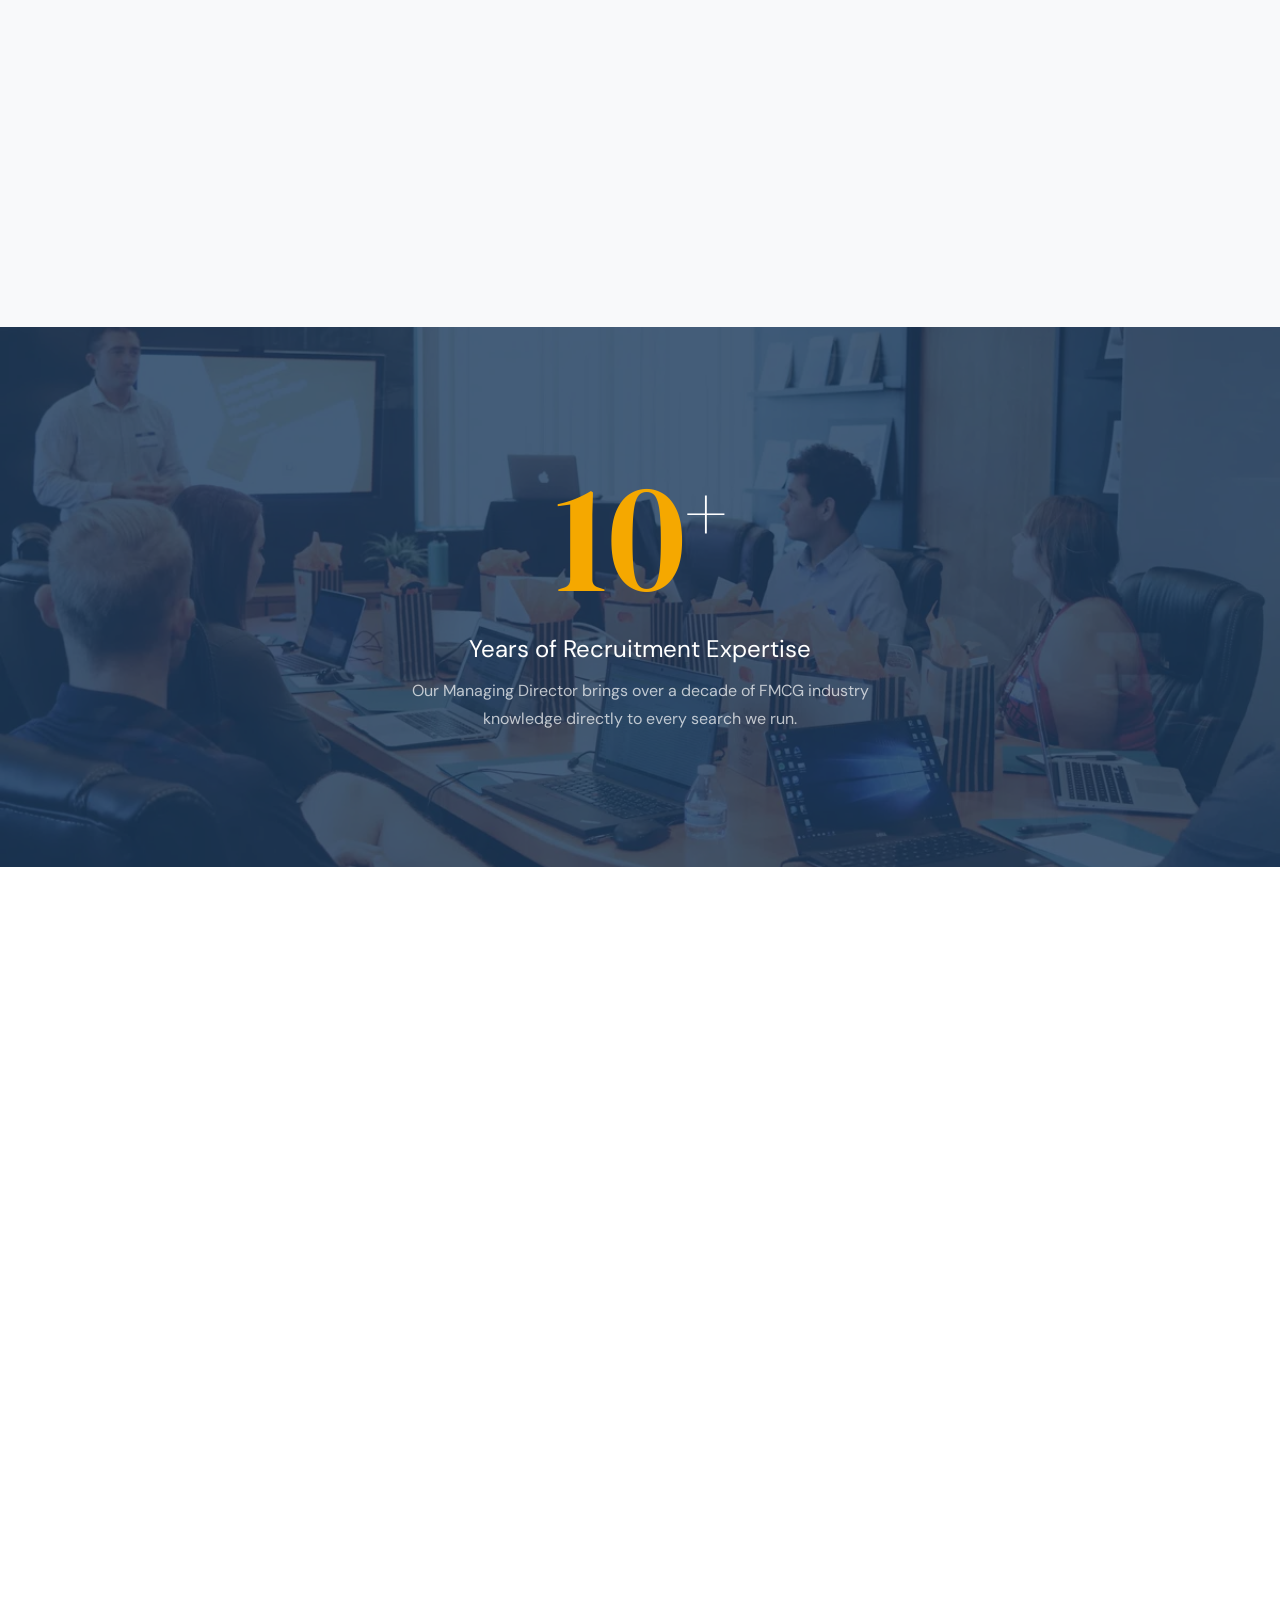
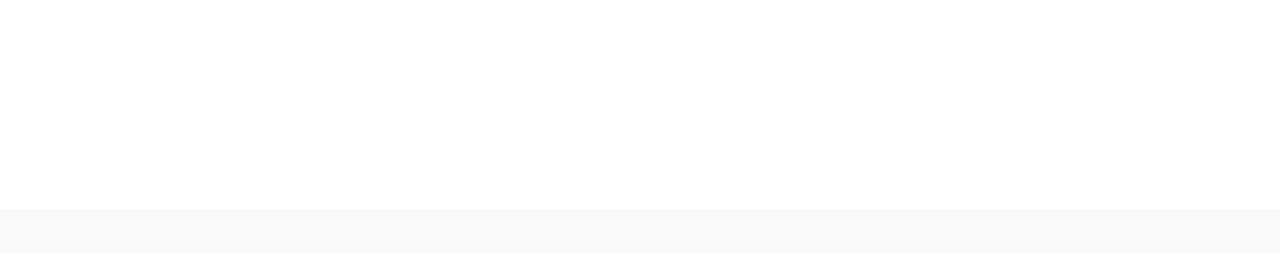
==== commit e9d12d7f: "remove unused images, and fix gramma" ====
--- a/about.html
+++ b/about.html
@@ -77,7 +77,7 @@
   </script>
 
   <!-- Stylesheet -->
-  <link rel="preload" as="image" href="/images/about_hero-900.webp" imagesrcset="/images/about_hero-900.webp 900w, /images/about_hero-1200.webp 1200w, /images/about_hero-1600.webp 1600w" imagesizes="100vw" type="image/webp" fetchpriority="high" />
+  <link rel="preload" as="image" href="/images/about_hero-900.webp" imagesrcset="/images/about_hero-900.webp 900w, /images/about_hero-1200.webp 1200w" imagesizes="100vw" type="image/webp" fetchpriority="high" />
   <link rel="stylesheet" href="/css/main.css" />
 
   <style>
@@ -448,8 +448,8 @@
     ═══════════════════════════════════════════════════════════ -->
     <section class="page-hero page-hero--lg" aria-label="About page hero">
       <picture class="page-hero__bg">
-        <source srcset="/images/about_hero-900.webp 900w, /images/about_hero-1200.webp 1200w, /images/about_hero-1600.webp 1600w" sizes="100vw" type="image/webp" />
-        <img src="/images/about_hero.jpg" alt="Modern professional office with natural light and collaborative workspace" width="1200" height="802" fetchpriority="high" decoding="async" />
+        <source srcset="/images/about_hero-900.webp 900w, /images/about_hero-1200.webp 1200w" sizes="100vw" type="image/webp" />
+        <img src="/images/about_hero-1200.webp" alt="Modern professional office with natural light and collaborative workspace" width="1200" height="802" fetchpriority="high" decoding="async" />
       </picture>
       <div class="container">
         <div class="page-hero__content">
@@ -596,7 +596,7 @@
               <h3 class="team-card__name">Tshabuse NM</h3>
               <p class="team-card__title">Managing Director</p>
               <p class="team-card__summary">Hands-on recruitment leadership shaped by more than a decade of FMCG experience and a practical understanding of what makes placements last.</p>
-              <p class="team-card__bio">Tshabuse brings a strategic, relationship-led approach to talent acquisition, connecting capable people with companies that need dependable teams. Her work is focused on quality conversations, clear expectations, and long-term fit for both candidates and employers.</p>
+              <p class="team-card__bio">Tshabuse brings a strategic, relationship-led approach to talent acquisition and connecting capable people with companies that need dependable teams. His work is focused on quality conversations, clear expectations, and long-term fit for both candidates and employers.</p>
               <div class="team-card__highlights" aria-label="Leadership focus areas">
                 <span class="team-card__highlight">
                   <svg width="18" height="18" viewBox="0 0 24 24" fill="none" stroke="currentColor" stroke-width="2" stroke-linecap="round" stroke-linejoin="round" aria-hidden="true"><path d="M16 21v-2a4 4 0 0 0-4-4H6a4 4 0 0 0-4 4v2"/><path d="M16 3.13a4 4 0 0 1 0 7.75"/><path d="M22 21v-2a4 4 0 0 0-3-3.87"/><circle cx="9" cy="7" r="4"/></svg>
@@ -714,7 +714,7 @@
               </li>
               <li class="checklist__item">
                 <svg class="checklist__icon" viewBox="0 0 24 24" fill="none" stroke="currentColor" stroke-width="2.5" stroke-linecap="round" stroke-linejoin="round" aria-hidden="true"><polyline points="20 6 9 17 4 12"/></svg>
-                Transparent communication throughout - no black holes, no delays.
+                Transparent communication throughout - no confusion, no unnecessary delays.
               </li>
               <li class="checklist__item">
                 <svg class="checklist__icon" viewBox="0 0 24 24" fill="none" stroke="currentColor" stroke-width="2.5" stroke-linecap="round" stroke-linejoin="round" aria-hidden="true"><polyline points="20 6 9 17 4 12"/></svg>
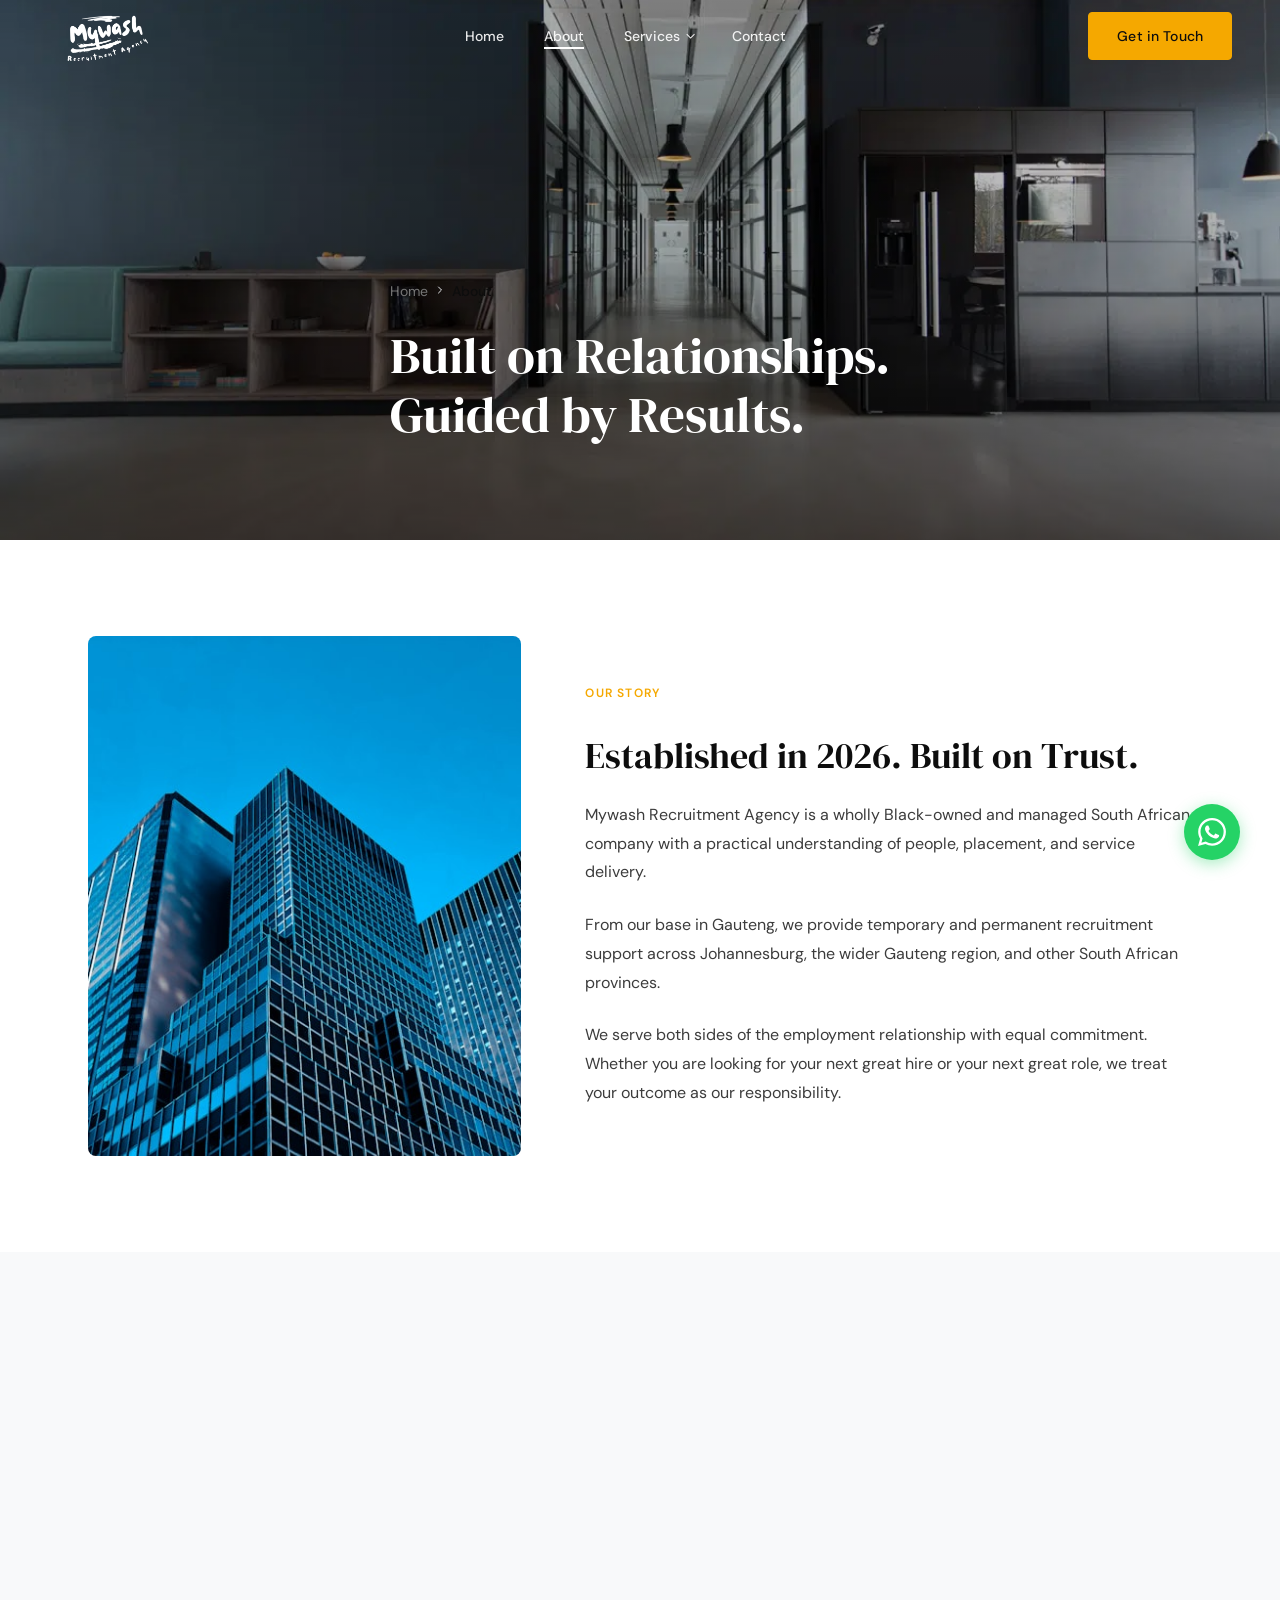
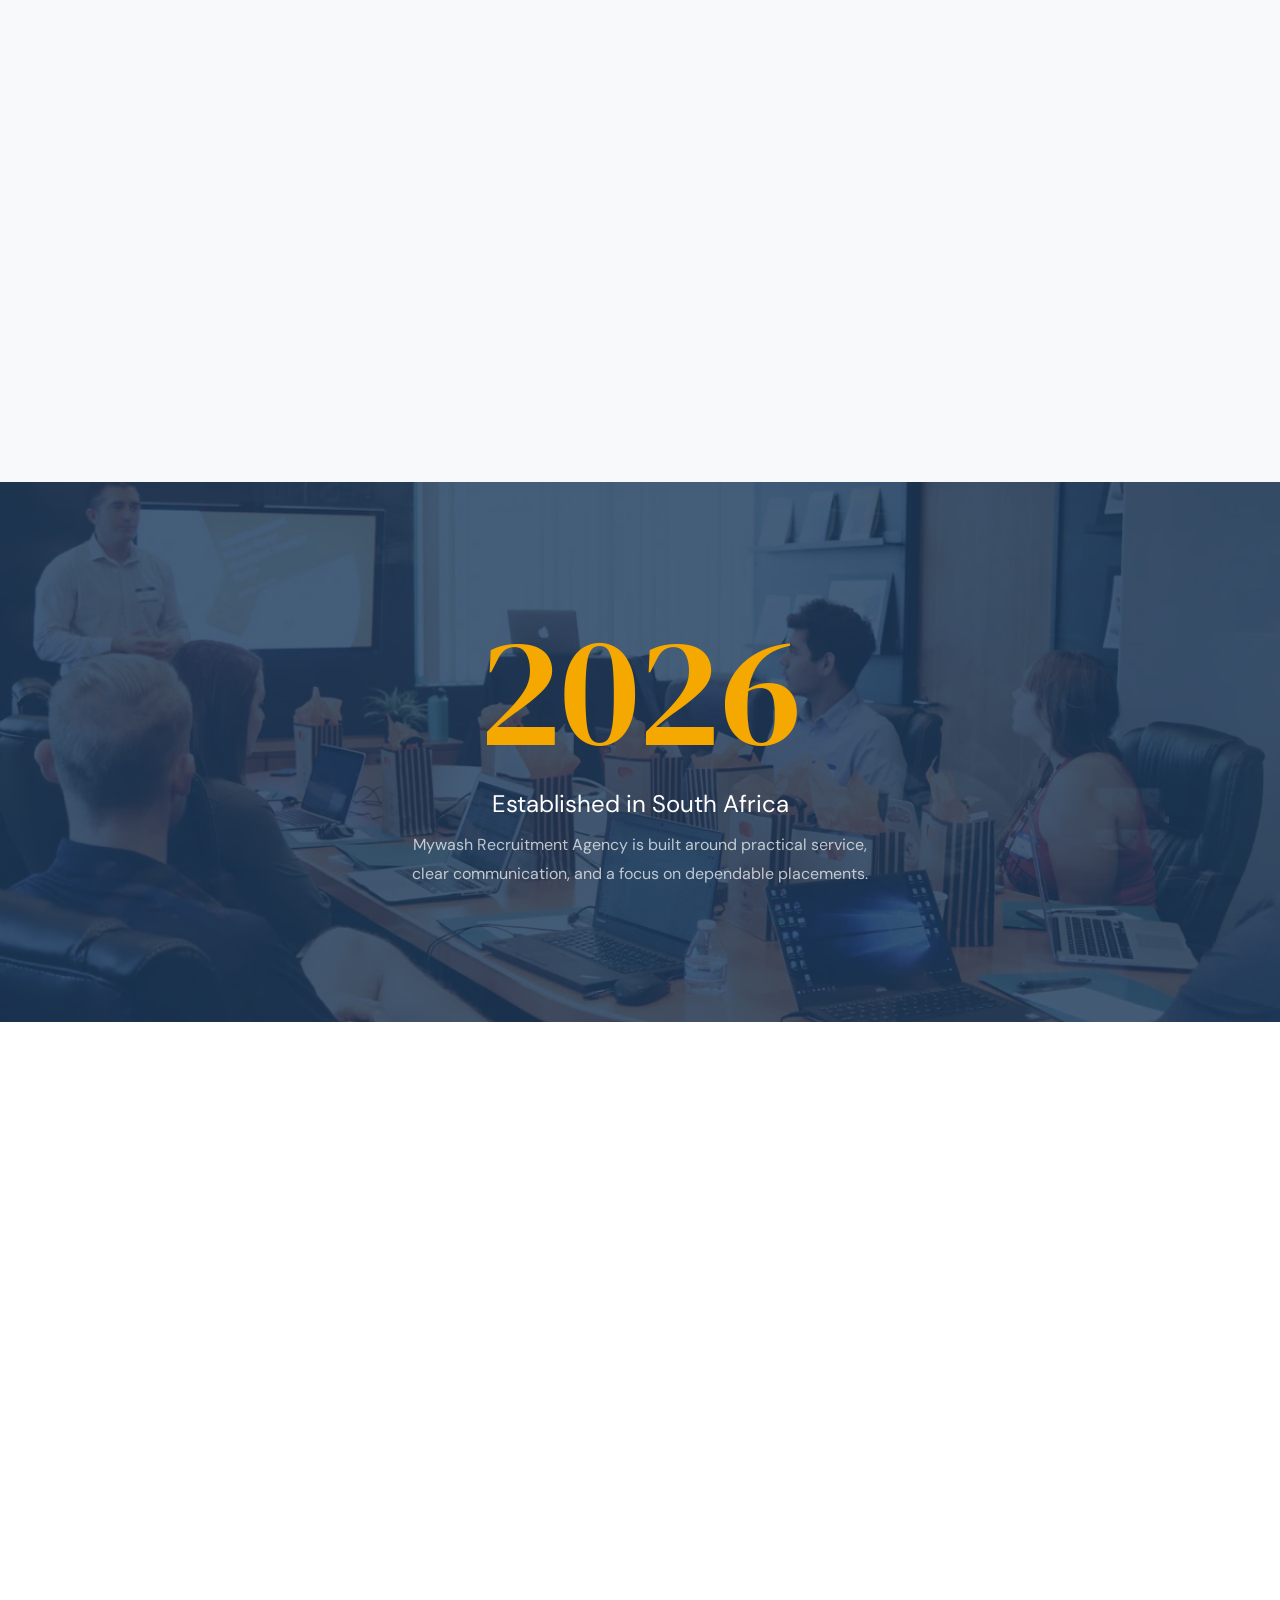
==== commit 2ce35210: "fixing our services card design" ====
--- a/about.html
+++ b/about.html
@@ -489,9 +489,9 @@
           </div>
           <div class="two-col__content reveal">
             <span class="label">Our Story</span>
-            <h2 id="story-heading">A New Agency With Deep Roots</h2>
-            <p>Mywash Recruitment Agency was founded in Gauteng with a single conviction: that the right person in the right role changes everything. For the individual, it means purpose. For the organisation, it means performance.</p>
-            <p>We offer temporary and permanent recruitment across Johannesburg and the wider Gauteng region, bringing clients the candidate networks, location knowledge, and hands-on expertise to make every placement count.</p>
+            <h2 id="story-heading">Established in 2026. Built on Trust.</h2>
+            <p>Mywash Recruitment Agency is a wholly Black-owned and managed South African company with a practical understanding of people, placement, and service delivery.</p>
+            <p>From our base in Gauteng, we provide temporary and permanent recruitment support across Johannesburg, the wider Gauteng region, and other South African provinces.</p>
             <p>We serve both sides of the employment relationship with equal commitment. Whether you are looking for your next great hire or your next great role, we treat your outcome as our responsibility.</p>
           </div>
         </div>
@@ -505,8 +505,8 @@
       <div class="container">
         <header class="section-header reveal">
           <span class="label">What Guides Us</span>
-          <h2 id="values-heading">Our Values in Practice</h2>
-          <p class="section-header__subtitle">These are not words on a wall. They are the behaviours you will see from us every time we work together.</p>
+          <h2 id="values-heading">Our Mission in Practice</h2>
+          <p class="section-header__subtitle">We use our understanding of the South African labour market to create placements that support candidates, clients, and long-term business goals.</p>
         </header>
 
         <div class="values__grid reveal-stagger">
@@ -516,7 +516,7 @@
             </div>
             <div>
               <p class="value-item__title">We listen before we act</p>
-              <p class="value-item__text">Every brief, every CV, every conversation gets our full attention before we make a single recommendation. We take the time to get it right.</p>
+              <p class="value-item__text">Every brief, every CV, and every conversation gets our attention before we make a recommendation. We take the time to understand the requirement clearly.</p>
             </div>
           </div>
           <div class="value-item reveal">
@@ -524,8 +524,8 @@
               <svg width="22" height="22" viewBox="0 0 24 24" fill="none" stroke="currentColor" stroke-width="2" stroke-linecap="round" stroke-linejoin="round"><path d="M12 22s8-4 8-10V5l-8-3-8 3v7c0 6 8 10 8 10z"/></svg>
             </div>
             <div>
-              <p class="value-item__title">We keep our word</p>
-              <p class="value-item__text">If we commit to a timeline, a shortlist, or a follow-up, we deliver on it. No chasing. No excuses.</p>
+              <p class="value-item__title">We work with discipline</p>
+              <p class="value-item__text">Our process is structured, responsive, and focused on the outcome. Clients and candidates know what to expect at each stage.</p>
             </div>
           </div>
           <div class="value-item reveal">
@@ -534,7 +534,7 @@
             </div>
             <div>
               <p class="value-item__title">We think long term</p>
-              <p class="value-item__text">A placement that does not last is not a success. We match for fit, culture, and growth potential, not just for the immediate requirement.</p>
+              <p class="value-item__text">A placement should support more than an immediate vacancy. We match for fit, reliability, and the environment the person will be joining.</p>
             </div>
           </div>
           <div class="value-item reveal">
@@ -556,9 +556,9 @@
     <section class="stat-panel" aria-label="10 years of recruitment experience">
       <div class="stat-panel__bg" role="img" aria-label="Business professionals collaborating in a modern boardroom setting"></div>
       <div class="stat-panel__content reveal">
-        <span class="stat-panel__number">10<span class="stat-panel__plus">+</span></span>
-        <span class="stat-panel__label">Years of Recruitment Expertise</span>
-        <p class="stat-panel__sub">Our Managing Director brings over a decade of FMCG industry knowledge directly to every search we run.</p>
+        <span class="stat-panel__number">2026</span>
+        <span class="stat-panel__label">Established in South Africa</span>
+        <p class="stat-panel__sub">Mywash Recruitment Agency is built around practical service, clear communication, and a focus on dependable placements.</p>
       </div>
     </section>
 
@@ -596,7 +596,7 @@
               <h3 class="team-card__name">Tshabuse NM</h3>
               <p class="team-card__title">Managing Director</p>
               <p class="team-card__summary">Hands-on recruitment leadership shaped by more than a decade of FMCG experience and a practical understanding of what makes placements last.</p>
-              <p class="team-card__bio">Tshabuse brings a strategic, relationship-led approach to talent acquisition and connecting capable people with companies that need dependable teams. His work is focused on quality conversations, clear expectations, and long-term fit for both candidates and employers.</p>
+              <p class="team-card__bio">Tshabuse brings a strategic, relationship-led approach to talent acquisition, connecting capable people with companies that need dependable teams. His work is focused on quality conversations, clear expectations, and long-term fit for both candidates and employers.</p>
               <div class="team-card__highlights" aria-label="Leadership focus areas">
                 <span class="team-card__highlight">
                   <svg width="18" height="18" viewBox="0 0 24 24" fill="none" stroke="currentColor" stroke-width="2" stroke-linecap="round" stroke-linejoin="round" aria-hidden="true"><path d="M16 21v-2a4 4 0 0 0-4-4H6a4 4 0 0 0-4 4v2"/><path d="M16 3.13a4 4 0 0 1 0 7.75"/><path d="M22 21v-2a4 4 0 0 0-3-3.87"/><circle cx="9" cy="7" r="4"/></svg>
@@ -626,7 +626,7 @@
         <header class="section-header reveal">
           <span class="label">Where We Work</span>
           <h2 id="sectors-heading">Sectors We Cover</h2>
-          <p class="section-header__subtitle">From fast-moving consumer goods to domestic services, our networks run deep across South Africa's key employment sectors.</p>
+          <p class="section-header__subtitle">From fast-moving consumer goods to domestic, cleaning, caregiving, hospitality, and corporate service roles, our networks cover the sectors clients rely on daily.</p>
         </header>
 
         <div class="sectors__list reveal">
@@ -640,7 +640,15 @@
           </span>
           <span class="sector-pill">
             <svg width="14" height="14" viewBox="0 0 24 24" fill="none" stroke="currentColor" stroke-width="2" stroke-linecap="round" stroke-linejoin="round" aria-hidden="true"><polyline points="20 6 9 17 4 12"/></svg>
-            Domestic Services
+            Domestic Workers
+          </span>
+          <span class="sector-pill">
+            <svg width="14" height="14" viewBox="0 0 24 24" fill="none" stroke="currentColor" stroke-width="2" stroke-linecap="round" stroke-linejoin="round" aria-hidden="true"><polyline points="20 6 9 17 4 12"/></svg>
+            Nannies / Childminders
+          </span>
+          <span class="sector-pill">
+            <svg width="14" height="14" viewBox="0 0 24 24" fill="none" stroke="currentColor" stroke-width="2" stroke-linecap="round" stroke-linejoin="round" aria-hidden="true"><polyline points="20 6 9 17 4 12"/></svg>
+            Office Cleaners / Tea Staff
           </span>
           <span class="sector-pill">
             <svg width="14" height="14" viewBox="0 0 24 24" fill="none" stroke="currentColor" stroke-width="2" stroke-linecap="round" stroke-linejoin="round" aria-hidden="true"><polyline points="20 6 9 17 4 12"/></svg>
@@ -656,7 +664,15 @@
           </span>
           <span class="sector-pill">
             <svg width="14" height="14" viewBox="0 0 24 24" fill="none" stroke="currentColor" stroke-width="2" stroke-linecap="round" stroke-linejoin="round" aria-hidden="true"><polyline points="20 6 9 17 4 12"/></svg>
-            Child Care / Nannies
+            Corporate Cleaners
+          </span>
+          <span class="sector-pill">
+            <svg width="14" height="14" viewBox="0 0 24 24" fill="none" stroke="currentColor" stroke-width="2" stroke-linecap="round" stroke-linejoin="round" aria-hidden="true"><polyline points="20 6 9 17 4 12"/></svg>
+            Caregivers
+          </span>
+          <span class="sector-pill">
+            <svg width="14" height="14" viewBox="0 0 24 24" fill="none" stroke="currentColor" stroke-width="2" stroke-linecap="round" stroke-linejoin="round" aria-hidden="true"><polyline points="20 6 9 17 4 12"/></svg>
+            Hospitality &amp; Education
           </span>
           <span class="sector-pill">
             <svg width="14" height="14" viewBox="0 0 24 24" fill="none" stroke="currentColor" stroke-width="2" stroke-linecap="round" stroke-linejoin="round" aria-hidden="true"><polyline points="20 6 9 17 4 12"/></svg>
--- a/css/main.css
+++ b/css/main.css
@@ -1087,21 +1087,54 @@
 .services__grid {
   display: grid;
   grid-template-columns: 1fr;
-  gap: var(--space-md);
+  gap: 0;
 }
 
 .service-card {
   background-color: var(--color-white);
   border: 1px solid var(--color-border);
-  border-radius: var(--radius-card);
+  border-radius: 0;
   padding: var(--space-lg);
-  transition: border-color 0.2s ease;
+  transition: border-color 0.2s ease, background-color 0.2s ease;
   display: flex;
   flex-direction: column;
+  position: relative;
+}
+
+.service-card:not(:first-child) {
+  margin-left: -1px;
+}
+
+/* Blue connector dot between cards */
+.service-card:not(:last-child)::after {
+  content: '';
+  position: absolute;
+  right: -9px;
+  top: 40px;
+  width: 16px;
+  height: 16px;
+  background: var(--color-primary);
+  border-radius: 50%;
+  z-index: 2;
+}
+
+/* White notch slot on receiving side */
+.service-card:not(:first-child)::before {
+  content: '';
+  position: absolute;
+  left: -9px;
+  top: 40px;
+  width: 16px;
+  height: 16px;
+  background: var(--color-secondary);
+border: 1px solid var(--color-secondary);
+  border-radius: 50%;
+  z-index: 1;
 }
 
 .service-card:hover {
   border-color: var(--color-primary);
+  background-color: var(--color-primary-light);
 }
 
 .service-card__icon {
@@ -1130,6 +1163,13 @@
   .services__grid {
     grid-template-columns: repeat(2, 1fr);
   }
+
+  .service-card:nth-child(odd)::after {
+    display: block;
+  }
+  .service-card:nth-child(even)::after {
+    display: none;
+  }
 }
 
 @media (min-width: 1024px) {
@@ -1137,20 +1177,15 @@
     grid-template-columns: repeat(4, 1fr);
   }
 
-  .services__grid:has(> .service-card:nth-child(5):last-child) {
-    grid-template-columns: repeat(6, 1fr);
-  }
-
-  .services__grid:has(> .service-card:nth-child(5):last-child) > .service-card {
-    grid-column: span 2;
-  }
-
-  .services__grid:has(> .service-card:nth-child(5):last-child) > .service-card:nth-child(4) {
-    grid-column: 2 / span 2;
-  }
-
-  .services__grid:has(> .service-card:nth-child(5):last-child) > .service-card:nth-child(5) {
-    grid-column: 4 / span 2;
+  .service-card::after,
+  .service-card::before {
+    display: block;
+  }
+  .service-card:last-child::after {
+    display: none;
+  }
+  .service-card:first-child::before {
+    display: none;
   }
 }
 
@@ -1922,10 +1957,10 @@
 }
 
 /* ==========================================================================
-   24. UTILITY ADDITIONS — replaces inline styles
-   ========================================================================== */
-
-/* address reset — removes browser italic */
+   24. UTILITY ADDITIONS - replaces inline styles
+   ========================================================================== */
+
+/* address reset - removes browser italic */
 address { font-style: normal; }
 
 /* stat panel plus sign */
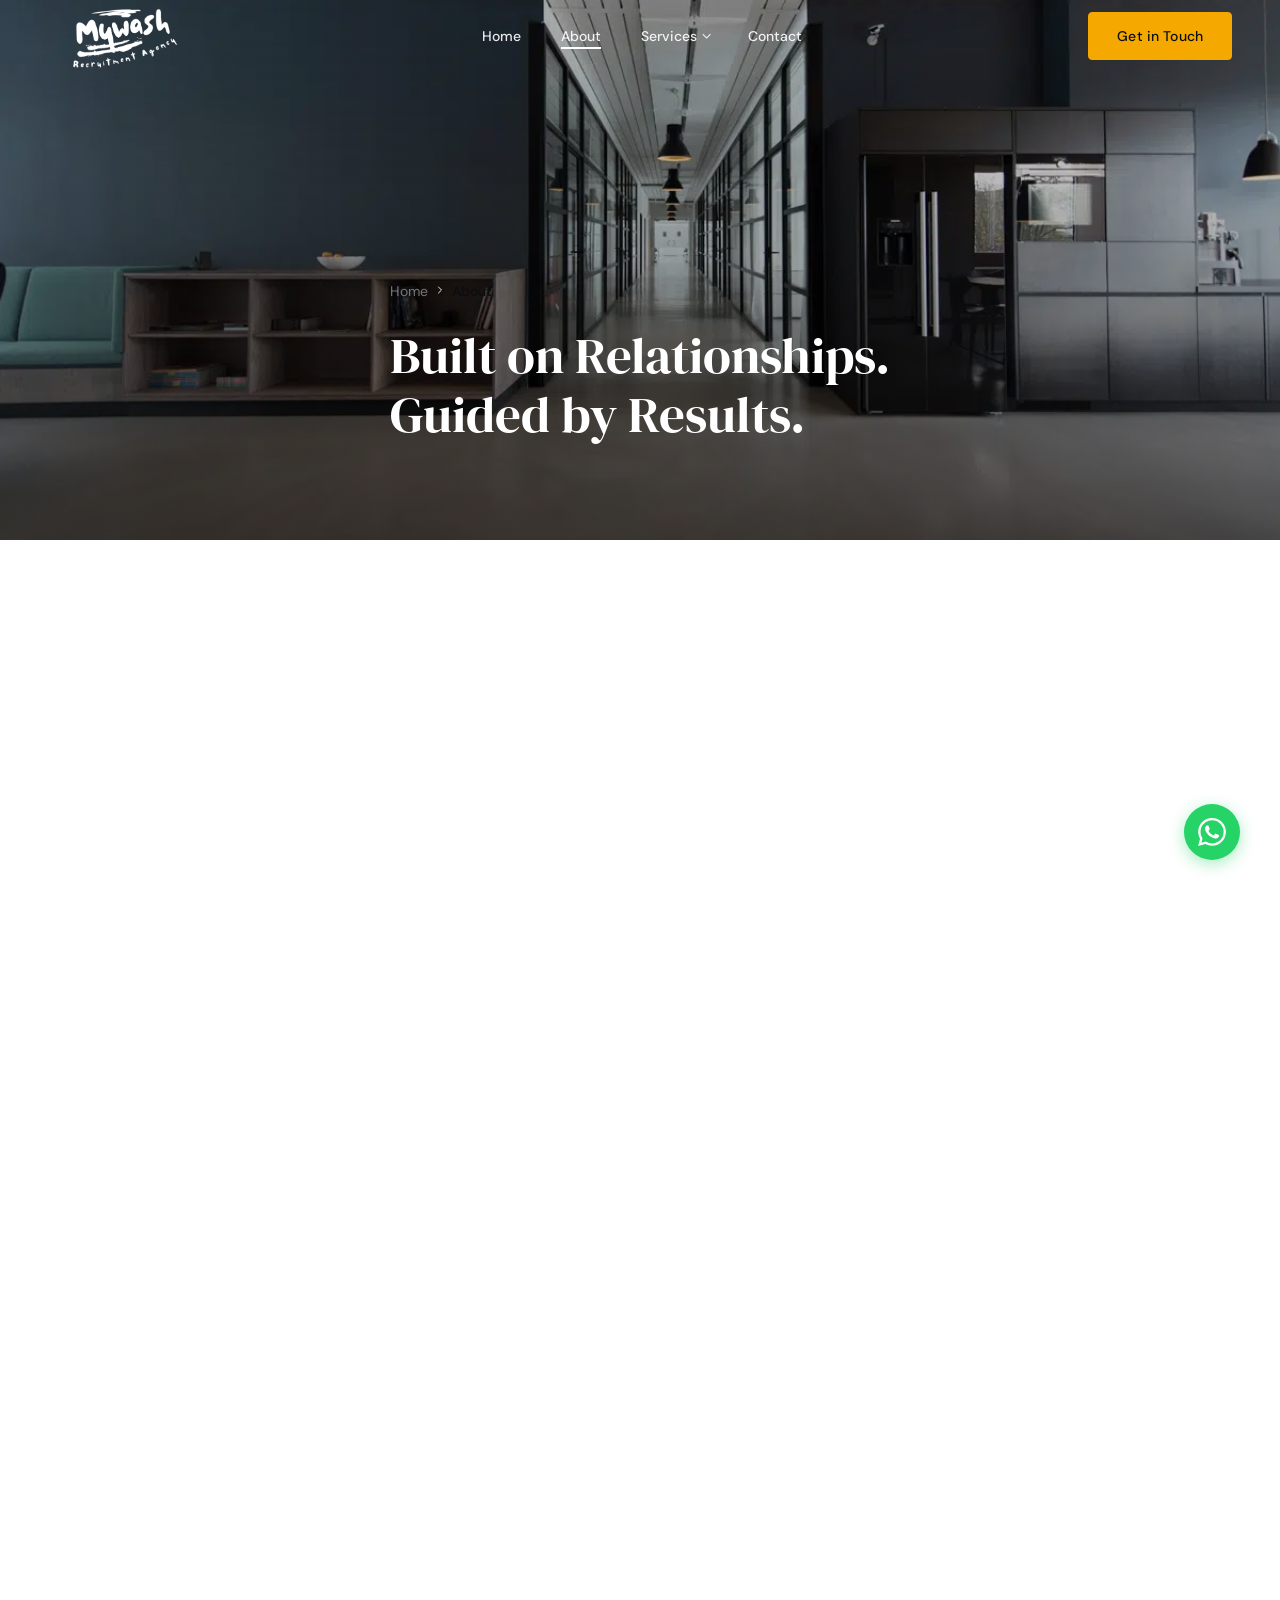
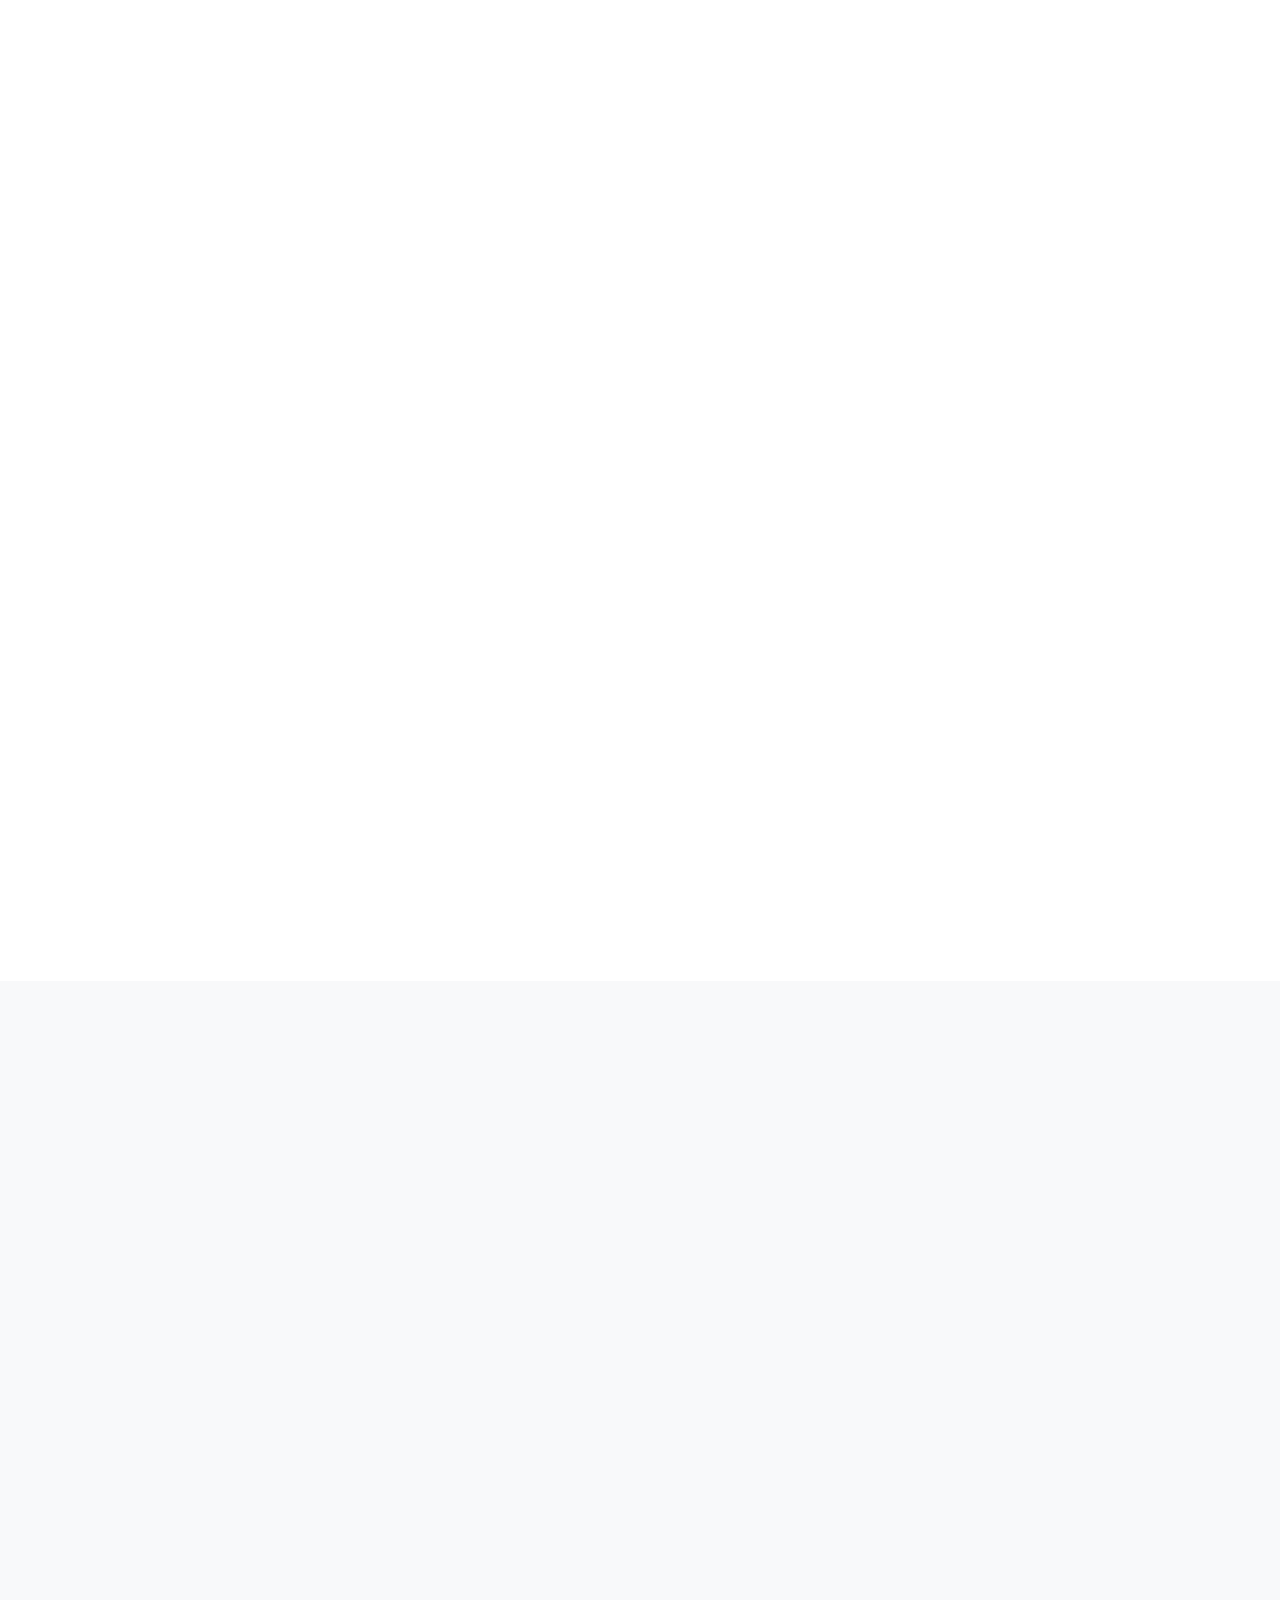
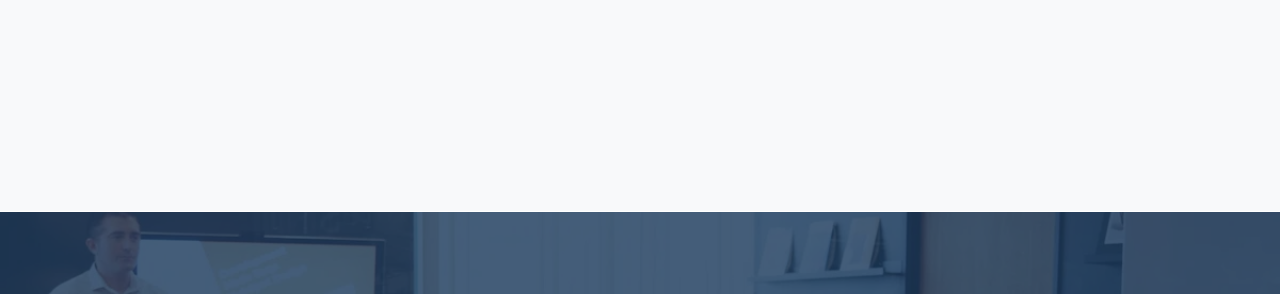
==== commit 18b32a3a: "change of contact details and fix logo." ====
--- a/about.html
+++ b/about.html
@@ -57,7 +57,7 @@
       "@type": "ContactPoint",
       "contactType": "customer service",
       "telephone": "+27730966477",
-      "email": "mywash@mail.com"
+      "email": "info@mywashrecruitment.co.za"
     },
     "foundingDate": "2026",
     "registration": "K2026/125236/07"
@@ -740,8 +740,8 @@
           </div>
         </div>
         <div class="section-footer reveal">
-          <a href="/contact.html" class="btn btn--employer">Start Hiring</a>
-          <a href="https://wa.me/27730966477" class="btn btn--primary" target="_blank" rel="noopener noreferrer">Register as a Candidate</a>
+          <a href="mailto:hire@mywashrecruitment.co.za" class="btn btn--employer">Start Hiring</a>
+          <a href="mailto:apply@mywashrecruitment.co.za" class="btn btn--primary">Register as a Candidate</a>
         </div>
       </div>
     </section>
@@ -802,7 +802,7 @@
             </div>
             <div class="footer__contact-item">
               <svg class="footer__contact-icon" viewBox="0 0 24 24" fill="none" stroke="currentColor" stroke-width="2" stroke-linecap="round" stroke-linejoin="round" aria-hidden="true"><path d="M4 4h16c1.1 0 2 .9 2 2v12c0 1.1-.9 2-2 2H4c-1.1 0-2-.9-2-2V6c0-1.1.9-2 2-2z"/><polyline points="22,6 12,13 2,6"/></svg>
-              <a href="mailto:mywash@mail.com" class="footer__link">mywash@mail.com</a>
+              <a href="mailto:info@mywashrecruitment.co.za" class="footer__link">info@mywashrecruitment.co.za</a>
             </div>
           </address>
           <div class="footer__cta-wrap">
--- a/css/main.css
+++ b/css/main.css
@@ -395,7 +395,7 @@
 }
 
 .nav__logo-img {
-  height: 144px;
+  height: 75px;
   width: auto;
   transition: filter 0.35s var(--ease-out);
 }
@@ -1094,31 +1094,19 @@
   background-color: var(--color-white);
   border: 1px solid var(--color-border);
   border-radius: 0;
-  padding: var(--space-lg);
+  padding: var(--space-md);
   transition: border-color 0.2s ease, background-color 0.2s ease;
   display: flex;
   flex-direction: column;
   position: relative;
+  overflow: visible;
 }
 
 .service-card:not(:first-child) {
   margin-left: -1px;
 }
 
-/* Blue connector dot between cards */
-.service-card:not(:last-child)::after {
-  content: '';
-  position: absolute;
-  right: -9px;
-  top: 40px;
-  width: 16px;
-  height: 16px;
-  background: var(--color-primary);
-  border-radius: 50%;
-  z-index: 2;
-}
-
-/* White notch slot on receiving side */
+/* Blue notch slot on receiving side - hidden by default (mobile first) */
 .service-card:not(:first-child)::before {
   content: '';
   position: absolute;
@@ -1127,9 +1115,10 @@
   width: 16px;
   height: 16px;
   background: var(--color-secondary);
-border: 1px solid var(--color-secondary);
+  border: 1px solid var(--color-secondary);
   border-radius: 50%;
-  z-index: 1;
+  z-index: 2;
+  display: none;
 }
 
 .service-card:hover {
@@ -1163,13 +1152,6 @@
   .services__grid {
     grid-template-columns: repeat(2, 1fr);
   }
-
-  .service-card:nth-child(odd)::after {
-    display: block;
-  }
-  .service-card:nth-child(even)::after {
-    display: none;
-  }
 }
 
 @media (min-width: 1024px) {
@@ -1177,13 +1159,10 @@
     grid-template-columns: repeat(4, 1fr);
   }
 
-  .service-card::after,
-  .service-card::before {
+  .service-card:not(:first-child)::before {
     display: block;
   }
-  .service-card:last-child::after {
-    display: none;
-  }
+
   .service-card:first-child::before {
     display: none;
   }
@@ -1582,7 +1561,7 @@
 }
 
 .footer__logo {
-  height: 120px;
+  height: 65px;
   width: auto;
   margin-bottom: var(--space-md);
 }
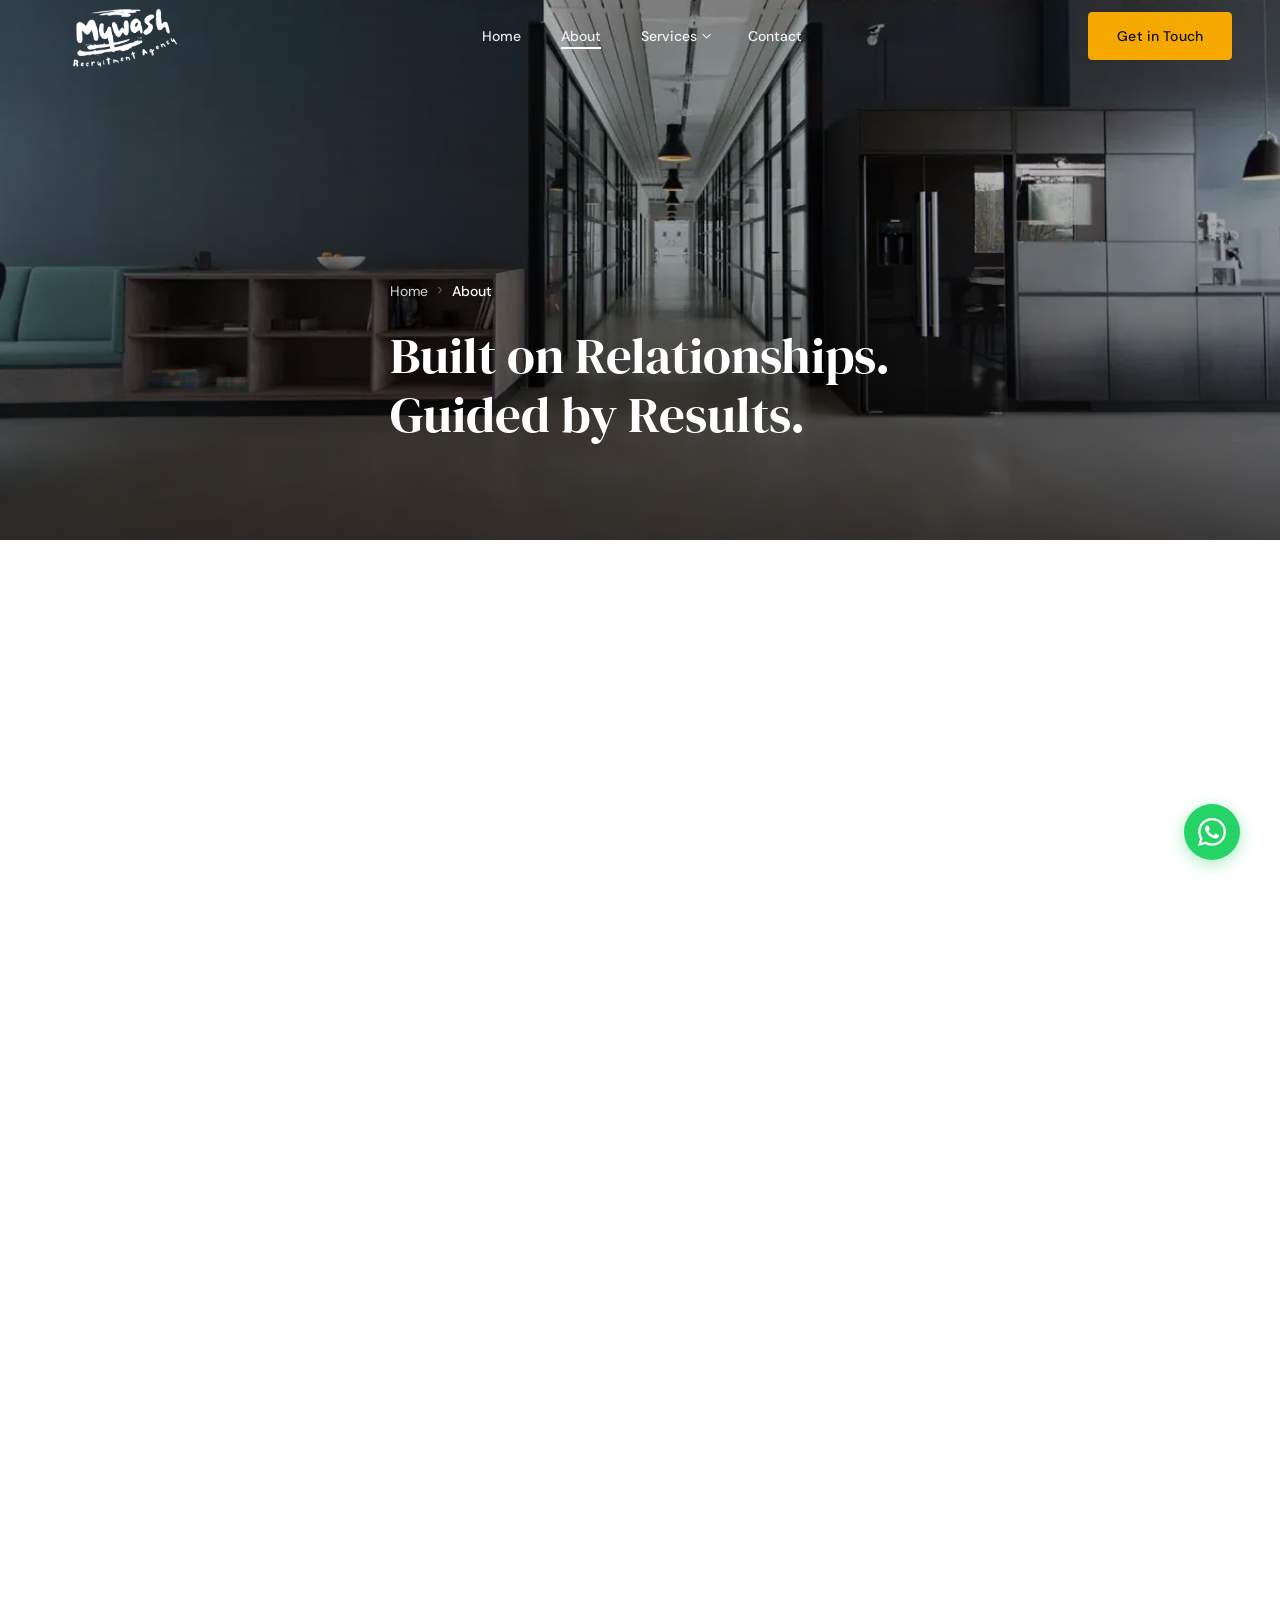
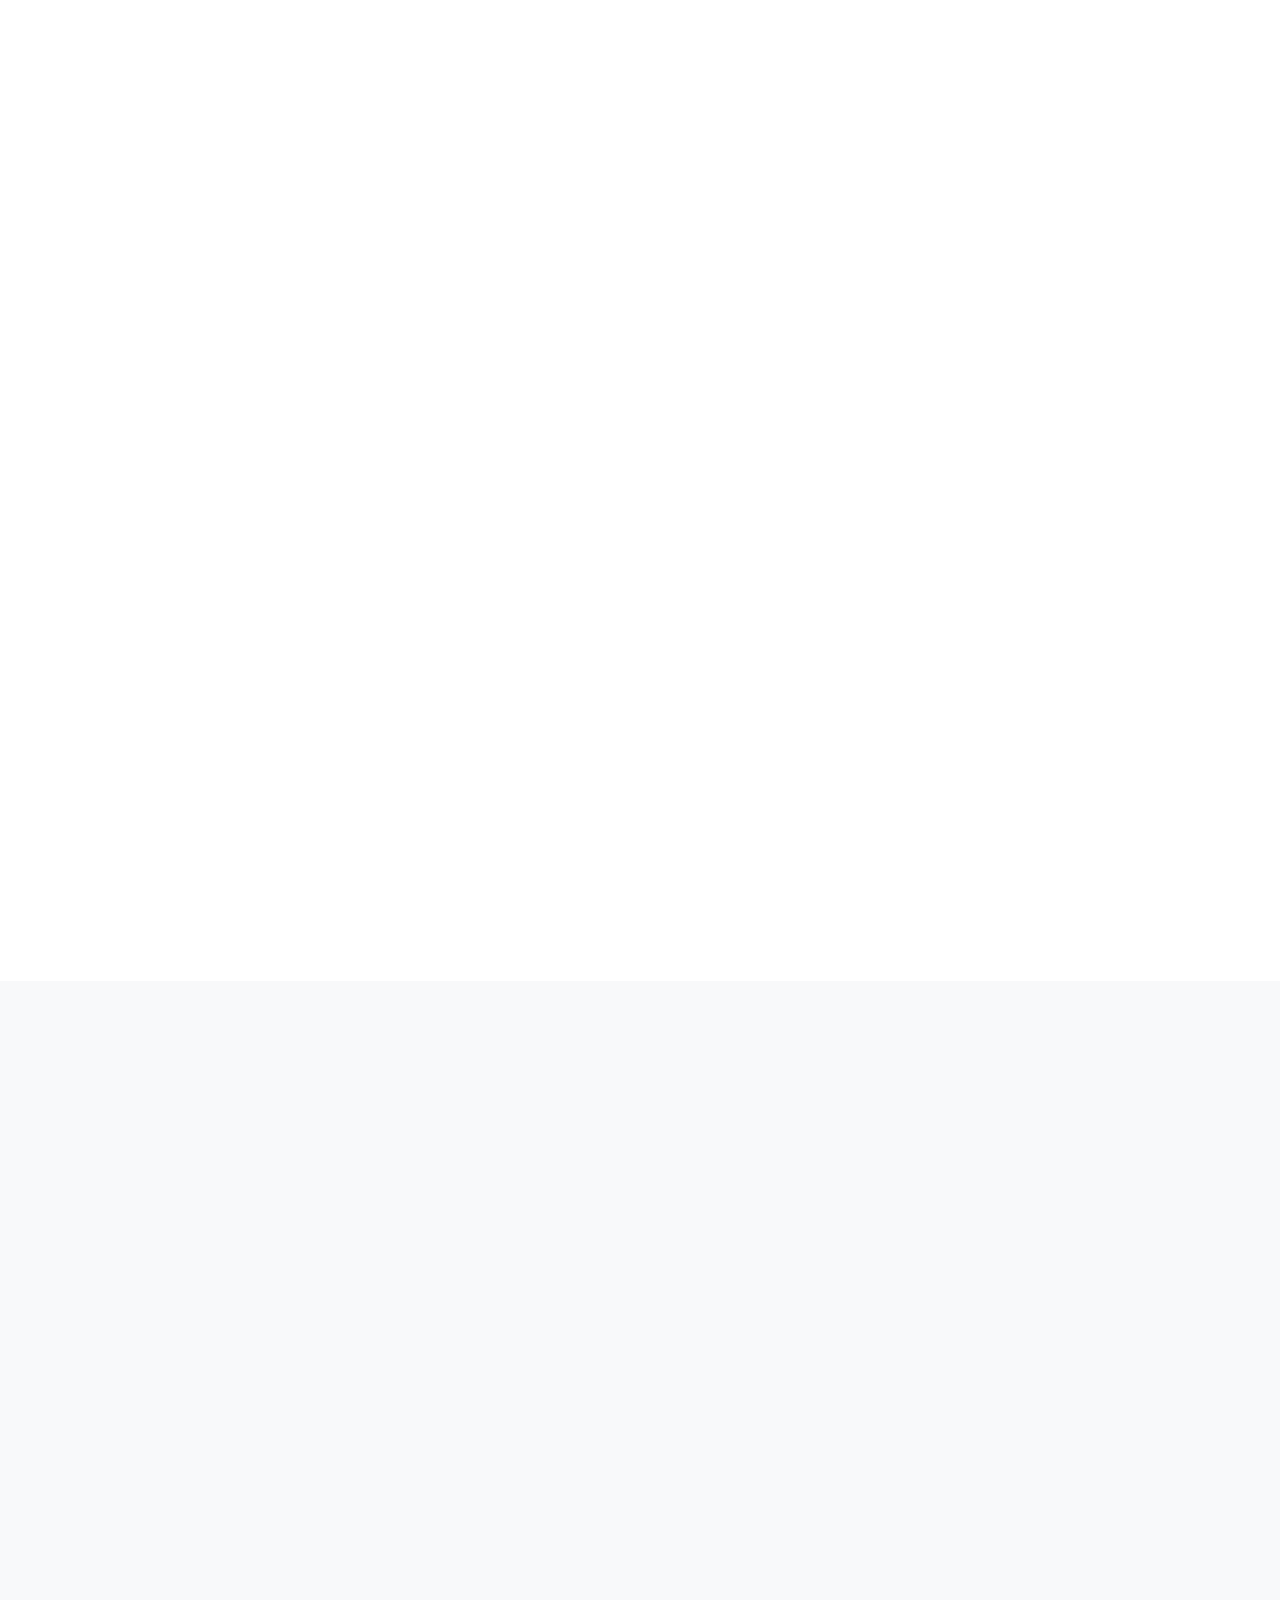
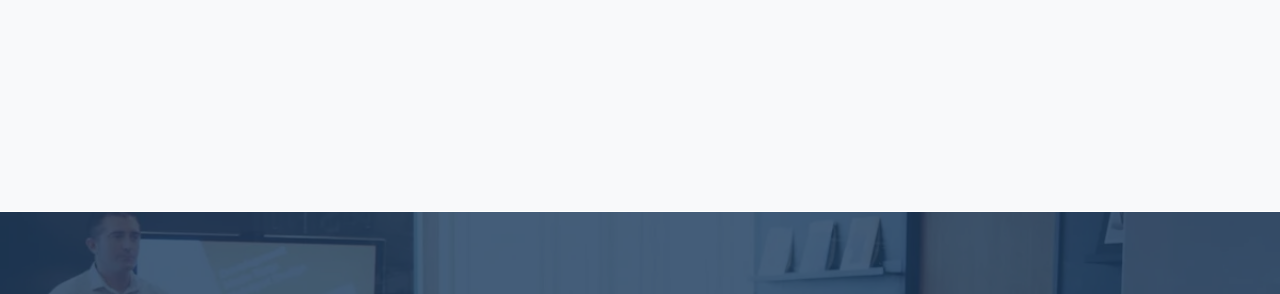
==== commit 6b588630: "perf(ui): apply ponytail & human-ui audit fixes and optimize WebP images" ====
--- a/about.html
+++ b/about.html
@@ -15,23 +15,24 @@
   <meta property="og:title"        content="About Mywash Recruitment Agency" />
   <meta property="og:description"  content="Based in Gauteng, we connect top talent with leading organisations through a personalised, strategic approach to recruitment." />
   <meta property="og:url"          content="https://www.mywashrecruitment.co.za/about.html" />
-  <meta property="og:image"        content="https://www.mywashrecruitment.co.za/images/og/about-og.jpg" />
+  <meta property="og:image"        content="https://www.mywashrecruitment.co.za/images/about_hero-1200.webp" />
   <meta property="og:image:width"  content="1200" />
-  <meta property="og:image:height" content="630" />
+  <meta property="og:image:height" content="800" />
   <meta property="og:site_name"    content="Mywash Recruitment Agency" />
 
   <!-- Twitter/X Card -->
   <meta name="twitter:card"        content="summary_large_image" />
   <meta name="twitter:title"       content="About Mywash Recruitment Agency" />
   <meta name="twitter:description" content="Based in Gauteng, we connect top talent with leading organisations through a personalised, strategic approach to recruitment." />
-  <meta name="twitter:image"       content="https://www.mywashrecruitment.co.za/images/og/about-og.jpg" />
+  <meta name="twitter:image"       content="https://www.mywashrecruitment.co.za/images/about_hero-1200.webp" />
 
   <!-- Preconnect -->
   <link rel="preconnect" href="https://fonts.googleapis.com" />
   <link rel="preconnect" href="https://fonts.gstatic.com" crossorigin />
 
   <!-- Fonts -->
-  <link href="https://fonts.googleapis.com/css2?family=DM+Serif+Display&family=DM+Sans:wght@400;500;600&display=swap" rel="stylesheet" />
+  <link href="https://fonts.googleapis.com/css2?family=DM+Serif+Display&family=DM+Sans:wght@400;500;600&display=swap" rel="stylesheet" media="print" onload="this.media='all'" />
+  <noscript><link href="https://fonts.googleapis.com/css2?family=DM+Serif+Display&family=DM+Sans:wght@400;500;600&display=swap" rel="stylesheet" /></noscript>
 
   <!-- Favicon -->
   <link rel="icon" type="image/png" href="/images/logo.png" />
@@ -332,17 +333,19 @@
     .stat-panel__bg {
       position: absolute;
       inset: 0;
-      background-image: url('/images/about_stat-1200.webp');
-      background-size: cover;
-      background-position: center;
+      width: 100%;
+      height: 100%;
+      object-fit: cover;
+      object-position: center;
       z-index: 0;
     }
 
-    .stat-panel__bg::after {
+    .stat-panel::after {
       content: '';
       position: absolute;
       inset: 0;
       background: rgba(27, 58, 92, 0.82);
+      z-index: 0;
     }
 
     .stat-panel__content {
@@ -479,7 +482,7 @@
         <div class="two-col">
           <div class="two-col__media reveal">
             <img
-              src="/images/about_story.jpg"
+              src="/images/about_story.webp"
               alt="Professional office building representing Mywash Recruitment Agency headquarters in Gauteng"
               width="800"
               height="520"
@@ -553,8 +556,8 @@
     <!-- ═══════════════════════════════════════════════════════════
          STAT OVERLAY PANEL
     ═══════════════════════════════════════════════════════════ -->
-    <section class="stat-panel" aria-label="10 years of recruitment experience">
-      <div class="stat-panel__bg" role="img" aria-label="Business professionals collaborating in a modern boardroom setting"></div>
+    <section class="stat-panel" aria-label="Established in 2026 in South Africa">
+      <img src="/images/about_stat-1200.webp" alt="Business professionals collaborating in a modern boardroom setting" class="stat-panel__bg" width="1200" height="800" loading="lazy" decoding="async" />
       <div class="stat-panel__content reveal">
         <span class="stat-panel__number">2026</span>
         <span class="stat-panel__label">Established in South Africa</span>
@@ -579,7 +582,7 @@
           <article class="team-card team-card--featured reveal">
             <div class="team-card__media">
               <img
-                src="/images/tshabuse.jpg"
+                src="/images/tshabuse.webp"
                 alt="Tshabuse NM, Managing Director at Mywash Recruitment Agency"
                 class="team-card__photo"
                 width="340" height="425"
--- a/css/main.css
+++ b/css/main.css
@@ -12,6 +12,7 @@
   /* --- Brand Colors --- */
   --color-primary:       #F5A800;   /* yellow - CTAs, active states, accents */
   --color-primary-hover: #D48F00;   /* darker yellow - button hover */
+  --color-primary-text:  #8A5A00;   /* WCAG AA accessible amber text on white/surface (5.4:1) */
   --color-primary-light: #FFF8E6;   /* pale yellow - hover bg, tag bg, focus halo */
   --color-secondary:     rgb(11, 29, 192);   /* deep navy - CTA banner bg, minimal accents */
 
@@ -87,6 +88,7 @@
 html {
   font-size: 16px;
   scroll-behavior: smooth;
+  scroll-padding-top: 88px;
   -webkit-text-size-adjust: 100%;
 }
 
@@ -187,7 +189,7 @@
   font-weight: 600;
   letter-spacing: var(--tracking-label);
   text-transform: uppercase;
-  color: var(--color-primary);
+  color: var(--color-primary-text);
   margin-bottom: var(--space-xs);
   display: block;
 }
@@ -291,8 +293,8 @@
 /* Ghost button (on white bg) */
 .btn--ghost {
   background-color: transparent;
-  color: var(--color-primary);
-  border: 1.5px solid var(--color-primary);
+  color: var(--color-primary-text);
+  border: 1.5px solid var(--color-primary-hover);
 }
 
 .btn--ghost:hover {
@@ -322,25 +324,17 @@
   transform: translateY(-1px);
 }
 
-/* Text link with arrow */
+/* Text link */
 .btn--text {
-  padding: 0;
+  padding: 0.25rem 0;
   background: none;
   border: none;
-  color: var(--color-primary);
-  font-size: var(--text-small);
-  font-weight: 500;
+  color: var(--color-secondary);
+  font-size: var(--text-small);
+  font-weight: 600;
   display: inline-flex;
   align-items: center;
   gap: 0.375rem;
-}
-
-.btn--text .btn__arrow {
-  transition: transform 0.2s var(--ease-out);
-}
-
-.btn--text:hover .btn__arrow {
-  transform: translateX(4px);
 }
 
 .btn--text:hover {
@@ -397,6 +391,8 @@
 .nav__logo-img {
   height: 75px;
   width: auto;
+  max-width: 200px;
+  object-fit: contain;
   transition: filter 0.35s var(--ease-out);
 }
 
@@ -530,7 +526,6 @@
   background: none;
   border: none;
   z-index: var(--z-drawer);
-  aria-label: "Open menu";
 }
 
 .nav__hamburger-line {
@@ -629,8 +624,10 @@
 .nav__drawer-sublink {
   font-size: var(--text-small);
   color: var(--color-text-body);
-  padding: 0.375rem 0;
-  display: block;
+  padding: 0.625rem 0;
+  min-height: 44px;
+  display: flex;
+  align-items: center;
   transition: color 0.2s ease;
 }
 
@@ -803,10 +800,6 @@
   padding-bottom: var(--space-2xl);
 }
 
-.page-hero--sm {
-  min-height: 35vh;
-}
-
 .page-hero--md {
   min-height: 50vh;
 }
@@ -831,7 +824,7 @@
   content: '';
   position: absolute;
   inset: 0;
-  background: linear-gradient(to bottom, rgba(0,0,0,0.1), rgba(0,0,0,0.6));
+  background: linear-gradient(to bottom, rgba(0,0,0,0.1), rgba(0,0,0,0.65));
 }
 
 .page-hero__content {
@@ -854,25 +847,6 @@
   max-width: 720px;
 }
 
-/* White page hero (no image) */
-.page-hero--white {
-  background-color: var(--color-white);
-  padding-top: calc(72px + var(--space-2xl));
-  padding-bottom: var(--space-xl);
-  min-height: auto;
-}
-
-.page-hero--white .page-hero__title {
-  color: var(--color-text-primary);
-}
-
-.page-hero--white .page-hero__subtitle {
-  color: var(--color-text-muted);
-  font-size: var(--text-h3);
-  margin-top: var(--space-sm);
-  max-width: 560px;
-}
-
 @media (min-width: 1024px) {
   .hero__title {
     font-size: var(--text-hero);
@@ -890,96 +864,46 @@
 
 .photo-stack {
   position: relative;
+  content-visibility: auto;
+  contain-intrinsic-size: auto 600px;
 }
 
 .photo-panel {
   position: relative;
-  min-height: 100vh;
+  min-height: 72vh;
   display: flex;
   align-items: center;
   overflow: hidden;
 }
 
-/* Fixed pseudo-element background - the "snap" effect */
-.photo-panel::before {
-  content: '';
-  position: fixed;
+.photo-panel__bg {
+  position: absolute;
   inset: 0;
-  background-image: var(--panel-bg);
-  background-size: cover;
-  background-position: center;
-  opacity: 0;
-  transition: opacity 0.7s var(--ease-out);
-  z-index: -1;
-}
-
-.photo-panel.is-active::before {
-  opacity: 1;
-}
-
-/* Dark overlay for text legibility */
+  width: 100%;
+  height: 100%;
+  object-fit: cover;
+  object-position: center;
+  z-index: 0;
+}
+
 .photo-panel::after {
   content: '';
-  position: fixed;
+  position: absolute;
   inset: 0;
-  background: rgba(0, 0, 0, 0.45);
-  opacity: 0;
-  transition: opacity 0.7s ease;
-  z-index: -1;
+  background: rgba(15, 25, 35, 0.58);
+  z-index: 0;
   pointer-events: none;
 }
 
-.photo-panel.is-active::after {
-  opacity: 1;
-}
-
-/* Homepage split: candidate and employer CTAs side by side on larger screens */
 @media (min-width: 768px) {
   .photo-stack--split {
     display: grid;
     grid-template-columns: repeat(2, minmax(0, 1fr));
   }
 
-  .photo-stack--split .photo-panel {
-    min-height: 72vh;
-  }
-
-  .photo-stack--split .photo-panel::before,
-  .photo-stack--split .photo-panel::after {
-    position: absolute;
-    opacity: 1;
-  }
-
-  .photo-stack--split .photo-panel::before {
-    z-index: 0;
-  }
-
-  .photo-stack--split .photo-panel::after {
-    z-index: 0;
-  }
-
   .photo-stack--split .photo-panel__content {
     padding-left: var(--space-xl);
     padding-right: var(--space-xl);
-  }
-}
-
-/* Mobile: use static background instead of fixed (iOS fix) */
-@media (max-width: 1023px) {
-  .photo-panel::before {
-    position: absolute;
-    background-attachment: scroll;
-    opacity: 1;
-  }
-
-  .photo-panel::after {
-    position: absolute;
-    opacity: 1;
-  }
-
-  .photo-panel.is-active::before,
-  .photo-panel.is-active::after {
-    opacity: 1;
   }
 }
 
@@ -1038,7 +962,6 @@
   position: relative;
 }
 
-/* Vertical divider between stats */
 .stats__item:not(:last-child)::after {
   content: '';
   position: absolute;
@@ -1049,10 +972,14 @@
   background-color: var(--color-border);
 }
 
-/* Horizontal rule between rows on mobile */
-.stats__item:nth-child(odd):nth-last-child(-n+2),
-.stats__item:nth-child(even):nth-last-child(-n+1) {
-  /* handled by gap and natural flow */
+@media (max-width: 1023px) {
+  .stats__item:nth-child(even)::after {
+    display: none;
+  }
+
+  .stats__item:nth-child(-n+2) {
+    border-bottom: 1px solid var(--color-border);
+  }
 }
 
 .stats__number {
@@ -1099,26 +1026,10 @@
   display: flex;
   flex-direction: column;
   position: relative;
-  overflow: visible;
 }
 
 .service-card:not(:first-child) {
   margin-left: -1px;
-}
-
-/* Blue notch slot on receiving side - hidden by default (mobile first) */
-.service-card:not(:first-child)::before {
-  content: '';
-  position: absolute;
-  left: -9px;
-  top: 40px;
-  width: 16px;
-  height: 16px;
-  background: var(--color-secondary);
-  border: 1px solid var(--color-secondary);
-  border-radius: 50%;
-  z-index: 2;
-  display: none;
 }
 
 .service-card:hover {
@@ -1158,14 +1069,6 @@
   .services__grid {
     grid-template-columns: repeat(4, 1fr);
   }
-
-  .service-card:not(:first-child)::before {
-    display: block;
-  }
-
-  .service-card:first-child::before {
-    display: none;
-  }
 }
 
 /* ==========================================================================
@@ -1180,11 +1083,13 @@
 
 .package-card {
   position: relative;
+  display: flex;
+  flex-direction: column;
   background-color: var(--color-white);
   border: 1px solid var(--color-border);
   border-radius: var(--radius-card);
   overflow: hidden;
-  transition: border-color 0.2s ease;
+  transition: border-color 0.2s ease, box-shadow 0.2s ease;
 }
 
 .package-card::before {
@@ -1193,14 +1098,58 @@
   inset: 0 0 auto;
   height: 3px;
   background-color: var(--color-secondary);
+  z-index: 2;
 }
 
 .package-card:hover {
   border-color: var(--color-primary);
+  box-shadow: 0 10px 28px rgba(0, 0, 0, 0.06);
+}
+
+.package-card__media {
+  position: relative;
+  width: 100%;
+  aspect-ratio: 4 / 5;
+  background-color: var(--color-surface);
+  border-bottom: 1px solid var(--color-border);
+  padding: 0;
+  margin-top: 3px;
+  display: flex;
+  align-items: center;
+  justify-content: center;
+  overflow: hidden;
+  cursor: zoom-in;
+}
+
+.package-card__media::after {
+  content: "View flyer";
+  position: absolute;
+  right: var(--space-xs);
+  bottom: var(--space-xs);
+  background-color: rgba(13, 13, 13, 0.76);
+  color: var(--color-white);
+  font-size: var(--text-label);
+  font-weight: 500;
+  padding: 0.25rem 0.625rem;
+  border-radius: var(--radius-btn);
+  pointer-events: none;
+  backdrop-filter: blur(4px);
+}
+
+.package-card__img {
+  width: 100%;
+  height: 100%;
+  object-fit: contain;
+  transition: transform 0.35s var(--ease-out);
+}
+
+.package-card__media:hover .package-card__img,
+.package-card__media:focus-visible .package-card__img {
+  transform: scale(1.02);
 }
 
 .package-card__header {
-  padding: var(--space-lg) var(--space-lg) var(--space-md);
+  padding: var(--space-md) var(--space-md) var(--space-sm);
   border-bottom: 1px solid var(--color-border);
   color: var(--color-text-primary);
 }
@@ -1211,7 +1160,7 @@
   letter-spacing: var(--tracking-label);
   text-transform: uppercase;
   color: var(--color-secondary);
-  margin-bottom: var(--space-xs);
+  margin-bottom: 0.25rem;
   display: block;
 }
 
@@ -1222,11 +1171,15 @@
 }
 
 .package-card__body {
-  padding: var(--space-lg);
+  padding: var(--space-md);
+  display: flex;
+  flex-direction: column;
+  flex: 1;
 }
 
 .package-card__includes {
   margin-bottom: var(--space-md);
+  flex: 1;
 }
 
 .package-card__includes-label {
@@ -1235,17 +1188,18 @@
   letter-spacing: var(--tracking-label);
   text-transform: uppercase;
   color: var(--color-text-muted);
-  margin-bottom: var(--space-sm);
+  margin-bottom: var(--space-xs);
   display: block;
 }
 
 .package-card__item {
   display: flex;
-  align-items: center;
+  align-items: flex-start;
   gap: var(--space-xs);
   font-size: var(--text-small);
   color: var(--color-text-body);
   padding: 0.25rem 0;
+  line-height: 1.45;
 }
 
 .package-card__item-icon {
@@ -1253,6 +1207,7 @@
   height: 16px;
   color: var(--color-primary);
   flex-shrink: 0;
+  margin-top: 2px;
 }
 
 .package-card__footer {
@@ -1262,6 +1217,7 @@
   flex-wrap: wrap;
   gap: var(--space-sm);
   padding-top: var(--space-md);
+  margin-top: auto;
   border-top: 1px solid var(--color-border);
 }
 
@@ -1269,217 +1225,110 @@
   font-family: var(--font-display);
   font-size: var(--text-h2);
   color: var(--color-text-primary);
+  line-height: 1.1;
 }
 
 .package-card__deposit {
   font-size: var(--text-label);
   color: var(--color-text-muted);
   display: block;
+  margin-top: 0.15rem;
 }
 
 .package-card__pickup {
   font-size: var(--text-small);
   color: var(--color-text-muted);
-  padding-top: var(--space-xs);
-  display: flex;
-  align-items: center;
+  padding-top: var(--space-sm);
+  display: flex;
+  align-items: flex-start;
   gap: 0.375rem;
-}
-
-@media (min-width: 768px) {
-  .packages__grid {
-    grid-template-columns: repeat(2, 1fr);
-  }
-}
-
-/* ==========================================================================
-   13. TEAM / PERSON CARDS
-   ========================================================================== */
-
-.team__grid {
-  display: grid;
-  grid-template-columns: 1fr;
-  gap: var(--space-lg);
-  justify-items: center;
-}
-
-.team-card {
-  text-align: center;
-  max-width: 280px;
-  width: 100%;
-}
-
-.team-card__photo {
-  width: 200px;
-  height: 200px;
-  border-radius: 50%;
-  object-fit: cover;
-  margin: 0 auto var(--space-md);
-  border: 3px solid var(--color-border);
-}
-
-.team-card__name {
-  font-size: var(--text-h3);
-  color: var(--color-text-primary);
-  margin-bottom: var(--space-xs);
-}
-
-.team-card__title {
-  font-size: var(--text-small);
-  color: var(--color-primary);
-  font-weight: 500;
-  margin-bottom: var(--space-sm);
-}
-
-.team-card__bio {
-  font-size: var(--text-small);
-  color: var(--color-text-body);
-  line-height: var(--leading-loose);
-}
-
-@media (min-width: 768px) {
-  .team__grid {
-    grid-template-columns: repeat(2, 1fr);
-    justify-items: start;
-  }
-
-  .team-card {
-    text-align: left;
-  }
-
-  .team-card__photo {
-    margin-left: 0;
-  }
-}
-
-@media (min-width: 1024px) {
-  .team__grid {
-    grid-template-columns: repeat(3, 1fr);
-  }
-}
-
-/* ==========================================================================
-   14. TESTIMONIAL / QUOTE BLOCK
-   ========================================================================== */
-
-.testimonials {
+  line-height: 1.4;
+}
+
+.package-card__pickup svg {
+  flex-shrink: 0;
+  margin-top: 2px;
+}
+
+/* Lightbox modal for full package flyer */
+.package-lightbox {
+  border: none;
+  border-radius: var(--radius-card);
+  padding: 0;
+  background: transparent;
+  max-width: min(92vw, 640px);
+  max-height: 90dvh;
+  margin: auto;
+  overflow: visible;
+}
+
+.package-lightbox::backdrop {
+  background: rgba(13, 13, 13, 0.82);
+  backdrop-filter: blur(4px);
+}
+
+.package-lightbox__inner {
   position: relative;
-  overflow: hidden;
-}
-
-.testimonial-carousel {
-  position: relative;
-}
-
-.testimonial-slides {
-  display: flex;
-  overflow: hidden;
-}
-
-.testimonial-slide {
-  min-width: 100%;
-  padding: 0 var(--space-xs);
-}
-
-.testimonial-card {
-  max-width: 720px;
-  margin: 0 auto;
-  text-align: center;
-  padding: var(--space-xl) var(--space-lg);
-}
-
-.testimonial-card__quote-mark {
-  font-family: var(--font-display);
-  font-size: 6rem;
-  line-height: 0.5;
-  color: var(--color-primary-light);
-  margin-bottom: var(--space-md);
-  display: block;
-}
-
-.testimonial-card__quote {
-  font-family: var(--font-display);
-  font-size: var(--text-h3);
-  font-style: italic;
-  color: var(--color-text-primary);
-  line-height: var(--leading-normal);
-  margin-bottom: var(--space-lg);
-}
-
-.testimonial-card__author {
-  display: flex;
-  align-items: center;
-  justify-content: center;
-  gap: var(--space-sm);
-}
-
-.testimonial-card__author-photo {
-  width: 48px;
-  height: 48px;
-  border-radius: 50%;
-  object-fit: cover;
-}
-
-.testimonial-card__author-name {
-  font-size: var(--text-small);
-  font-weight: 500;
-  color: var(--color-text-primary);
-  display: block;
-}
-
-.testimonial-card__author-role {
-  font-size: var(--text-small);
-  color: var(--color-text-muted);
-}
-
-/* Carousel controls */
-.carousel-controls {
-  display: flex;
-  align-items: center;
-  justify-content: center;
-  gap: var(--space-md);
-  margin-top: var(--space-lg);
-}
-
-.carousel-btn {
+  display: flex;
+  flex-direction: column;
+  align-items: center;
+}
+
+.package-lightbox__img {
+  max-width: 100%;
+  max-height: 85dvh;
+  width: auto;
+  height: auto;
+  border-radius: var(--radius-card);
+  box-shadow: 0 20px 48px rgba(0, 0, 0, 0.45);
+  background-color: var(--color-white);
+}
+
+.package-lightbox__close {
+  position: absolute;
+  top: -14px;
+  right: -14px;
   width: 44px;
   height: 44px;
   border-radius: 50%;
-  border: 1.5px solid var(--color-border);
+  background-color: var(--color-white);
+  color: var(--color-text-primary);
+  border: 1px solid var(--color-border);
+  box-shadow: 0 4px 12px rgba(0, 0, 0, 0.25);
   display: flex;
   align-items: center;
   justify-content: center;
-  color: var(--color-text-body);
-  transition: border-color 0.2s ease, color 0.2s ease;
-}
-
-.carousel-btn:hover {
-  border-color: var(--color-primary);
-  color: var(--color-primary);
-}
-
-.carousel-dots {
-  display: flex;
-  gap: 0.5rem;
-}
-
-.carousel-dot {
-  width: 8px;
-  height: 8px;
-  border-radius: 50%;
-  background-color: var(--color-border);
-  border: none;
   cursor: pointer;
   transition: background-color 0.2s ease, transform 0.2s ease;
 }
 
-.carousel-dot.is-active {
+.package-lightbox__close:hover {
   background-color: var(--color-primary);
-  transform: scale(1.25);
-}
-
-/* ==========================================================================
-   15. CONTACT FORM
+  transform: scale(1.05);
+}
+
+@media (min-width: 640px) {
+  .packages__grid {
+    grid-template-columns: repeat(2, 1fr);
+  }
+
+  .package-card__header {
+    padding: var(--space-lg) var(--space-lg) var(--space-md);
+  }
+
+  .package-card__body {
+    padding: var(--space-lg);
+  }
+}
+
+@media (min-width: 1024px) {
+  .packages__grid {
+    grid-template-columns: repeat(3, 1fr);
+  }
+}
+
+/* ==========================================================================
+   13. CONTACT FORM
    ========================================================================== */
 
 .contact-form {
@@ -1540,7 +1389,62 @@
 }
 
 /* ==========================================================================
-   17. FOOTER
+   14. FAQ ACCORDION (Native <details> / <summary>)
+   ========================================================================== */
+
+.faq__list {
+  display: flex;
+  flex-direction: column;
+  border-top: 1px solid var(--color-border);
+}
+
+.faq__item {
+  border-bottom: 1px solid var(--color-border);
+}
+
+.faq__question {
+  width: 100%;
+  padding: var(--space-md) 0;
+  display: flex;
+  align-items: center;
+  justify-content: space-between;
+  gap: var(--space-md);
+  font-size: var(--text-body);
+  font-weight: 500;
+  color: var(--color-text-primary);
+  font-family: var(--font-body);
+  cursor: pointer;
+  list-style: none;
+}
+
+.faq__question::-webkit-details-marker {
+  display: none;
+}
+
+.faq__icon {
+  width: 20px;
+  height: 20px;
+  flex-shrink: 0;
+  color: var(--color-primary-text);
+  transition: transform 0.25s var(--ease-out);
+}
+
+.faq__item[open] .faq__icon {
+  transform: rotate(45deg);
+}
+
+.faq__answer {
+  padding-bottom: var(--space-md);
+}
+
+.faq__answer p {
+  font-size: var(--text-small);
+  color: var(--color-text-body);
+  line-height: var(--leading-loose);
+}
+
+/* ==========================================================================
+   15. FOOTER
    ========================================================================== */
 
 .footer {
@@ -1563,6 +1467,8 @@
 .footer__logo {
   height: 65px;
   width: auto;
+  max-width: 180px;
+  object-fit: contain;
   margin-bottom: var(--space-md);
 }
 
@@ -1596,7 +1502,7 @@
 }
 
 .footer__link:hover {
-  color: var(--color-primary);
+  color: var(--color-primary-text);
 }
 
 .footer__contact-item {
@@ -1642,7 +1548,7 @@
 }
 
 .footer__legal-link:hover {
-  color: var(--color-primary);
+  color: var(--color-primary-text);
 }
 
 .footer__social {
@@ -1652,8 +1558,8 @@
 }
 
 .footer__social-link {
-  width: 36px;
-  height: 36px;
+  width: 44px;
+  height: 44px;
   display: flex;
   align-items: center;
   justify-content: center;
@@ -1664,8 +1570,8 @@
 }
 
 .footer__social-link:hover {
-  color: var(--color-primary);
-  border-color: var(--color-primary);
+  color: var(--color-primary-text);
+  border-color: var(--color-primary-hover);
 }
 
 @media (min-width: 768px) {
@@ -1687,7 +1593,7 @@
 }
 
 /* ==========================================================================
-   18. TWO-COLUMN LAYOUT (About, Contact, etc.)
+   16. TWO-COLUMN LAYOUT (About, Contact, etc.)
    ========================================================================== */
 
 .two-col {
@@ -1695,10 +1601,6 @@
   grid-template-columns: 1fr;
   gap: var(--space-xl);
   align-items: center;
-}
-
-.two-col--reverse .two-col__media {
-  order: -1;
 }
 
 .two-col__media img {
@@ -1724,21 +1626,13 @@
     grid-template-columns: 5fr 7fr;
   }
 
-  .two-col--reverse {
-    grid-template-columns: 7fr 5fr;
-  }
-
-  .two-col--reverse .two-col__media {
-    order: 0;
-  }
-
   .two-col__media img {
     height: 520px;
   }
 }
 
 /* ==========================================================================
-   19. VALUES / FEATURES GRID
+   17. VALUES / FEATURES GRID
    ========================================================================== */
 
 .values__grid {
@@ -1762,7 +1656,7 @@
   align-items: center;
   justify-content: center;
   flex-shrink: 0;
-  color: var(--color-primary);
+  color: var(--color-primary-text);
 }
 
 .value-item__title {
@@ -1786,7 +1680,7 @@
 }
 
 /* ==========================================================================
-   20. BREADCRUMBS
+   18. BREADCRUMBS
    ========================================================================== */
 
 .breadcrumb {
@@ -1811,7 +1705,7 @@
 }
 
 .breadcrumb__link:hover {
-  color: var(--color-primary);
+  color: var(--color-primary-text);
 }
 
 .breadcrumb__sep {
@@ -1823,8 +1717,25 @@
   font-weight: 500;
 }
 
-/* ==========================================================================
-   21. REVEAL ANIMATIONS (Scroll-triggered)
+/* High-contrast breadcrumbs inside dark image heroes */
+.page-hero .breadcrumb__link {
+  color: rgba(255, 255, 255, 0.82);
+}
+
+.page-hero .breadcrumb__link:hover {
+  color: var(--color-primary);
+}
+
+.page-hero .breadcrumb__sep {
+  color: rgba(255, 255, 255, 0.5);
+}
+
+.page-hero .breadcrumb__current {
+  color: var(--color-white);
+}
+
+/* ==========================================================================
+   19. REVEAL ANIMATIONS (Scroll-triggered)
    ========================================================================== */
 
 .reveal {
@@ -1838,7 +1749,6 @@
   transform: translateY(0);
 }
 
-/* Stagger delays for grid children */
 .reveal-stagger > *:nth-child(1) { transition-delay: 0s; }
 .reveal-stagger > *:nth-child(2) { transition-delay: 0.1s; }
 .reveal-stagger > *:nth-child(3) { transition-delay: 0.2s; }
@@ -1847,7 +1757,7 @@
 .reveal-stagger > *:nth-child(6) { transition-delay: 0.5s; }
 
 /* ==========================================================================
-   22. WHATSAPP FLOATING BUTTON
+   20. WHATSAPP FLOATING BUTTON & UTILITIES
    ========================================================================== */
 
 .whatsapp-float {
@@ -1865,7 +1775,6 @@
   z-index: var(--z-modal);
   box-shadow: 0 4px 16px rgba(37, 211, 102, 0.4);
   transition: transform 0.2s var(--ease-out), box-shadow 0.2s var(--ease-out);
-  aria-label: "Chat on WhatsApp";
 }
 
 .whatsapp-float:hover {
@@ -1878,40 +1787,8 @@
   height: 28px;
 }
 
-/* ==========================================================================
-   23. UTILITY CLASSES
-   ========================================================================== */
-
-.sr-only {
-  position: absolute;
-  width: 1px;
-  height: 1px;
-  padding: 0;
-  margin: -1px;
-  overflow: hidden;
-  clip: rect(0, 0, 0, 0);
-  white-space: nowrap;
-  border: 0;
-}
-
-.text-center { text-align: center; }
-.text-left   { text-align: left; }
-
-.mt-sm  { margin-top: var(--space-sm); }
-.mt-md  { margin-top: var(--space-md); }
-.mt-lg  { margin-top: var(--space-lg); }
-.mt-xl  { margin-top: var(--space-xl); }
-.mb-sm  { margin-bottom: var(--space-sm); }
-.mb-md  { margin-bottom: var(--space-md); }
-.mb-lg  { margin-bottom: var(--space-lg); }
-
-.divider {
-  border: none;
-  border-top: 1px solid var(--color-border);
-  margin: var(--space-lg) 0;
-}
-
-/* Checklist */
+.mt-md { margin-top: var(--space-md); }
+
 .checklist {
   display: flex;
   flex-direction: column;
@@ -1930,26 +1807,13 @@
 .checklist__icon {
   width: 18px;
   height: 18px;
-  color: var(--color-primary);
+  color: var(--color-primary-text);
   flex-shrink: 0;
   margin-top: 2px;
 }
 
-/* ==========================================================================
-   24. UTILITY ADDITIONS - replaces inline styles
-   ========================================================================== */
-
-/* address reset - removes browser italic */
 address { font-style: normal; }
 
-/* stat panel plus sign */
-.stat-panel__plus {
-  font-size: 0.5em;
-  color: var(--color-white);
-  vertical-align: super;
-}
-
-/* form note text */
 .form-note {
   font-size: var(--text-small);
   color: var(--color-text-muted);
@@ -1958,30 +1822,28 @@
   line-height: var(--leading-loose);
 }
 
-.form-note a {
-  color: var(--color-primary);
-}
-
-/* contact submit button full width */
+.form-note a,
+.legal-body a {
+  color: var(--color-secondary);
+  font-weight: 500;
+}
+
+.form-note a:hover,
+.legal-body a:hover {
+  text-decoration: underline;
+}
+
 .btn--full {
   width: 100%;
   justify-content: center;
 }
 
-/* privacy hero h1 */
 .legal-hero__title {
   font-size: var(--text-h1);
   color: var(--color-text-primary);
   margin-bottom: var(--space-sm);
 }
 
-/* small muted inline text */
-.text-muted-small {
-  font-size: var(--text-small);
-  color: var(--color-text-muted);
-}
-
-/* contact detail muted note */
 .contact-detail__note {
   display: block;
   font-size: var(--text-small);
@@ -1989,23 +1851,16 @@
   margin-top: 2px;
 }
 
-/* footer CTA spacing */
 .footer__cta-wrap {
   margin-top: var(--space-lg);
 }
 
-/* section max width narrow */
 .container--narrow {
   max-width: 760px;
   margin: 0 auto;
   padding: 0 var(--gutter);
 }
 
-/* legal body links */
-.legal-body a { color: var(--color-primary); }
-.legal-body a:hover { text-decoration: underline; }
-
-/* legal hero subtitle */
 .legal-hero__sub {
   font-size: var(--text-body);
   color: var(--color-text-muted);
@@ -2013,7 +1868,6 @@
   line-height: var(--leading-normal);
 }
 
-/* audience col body cta spacing */
 .audience-col__cta {
   margin-top: var(--space-lg);
 }
